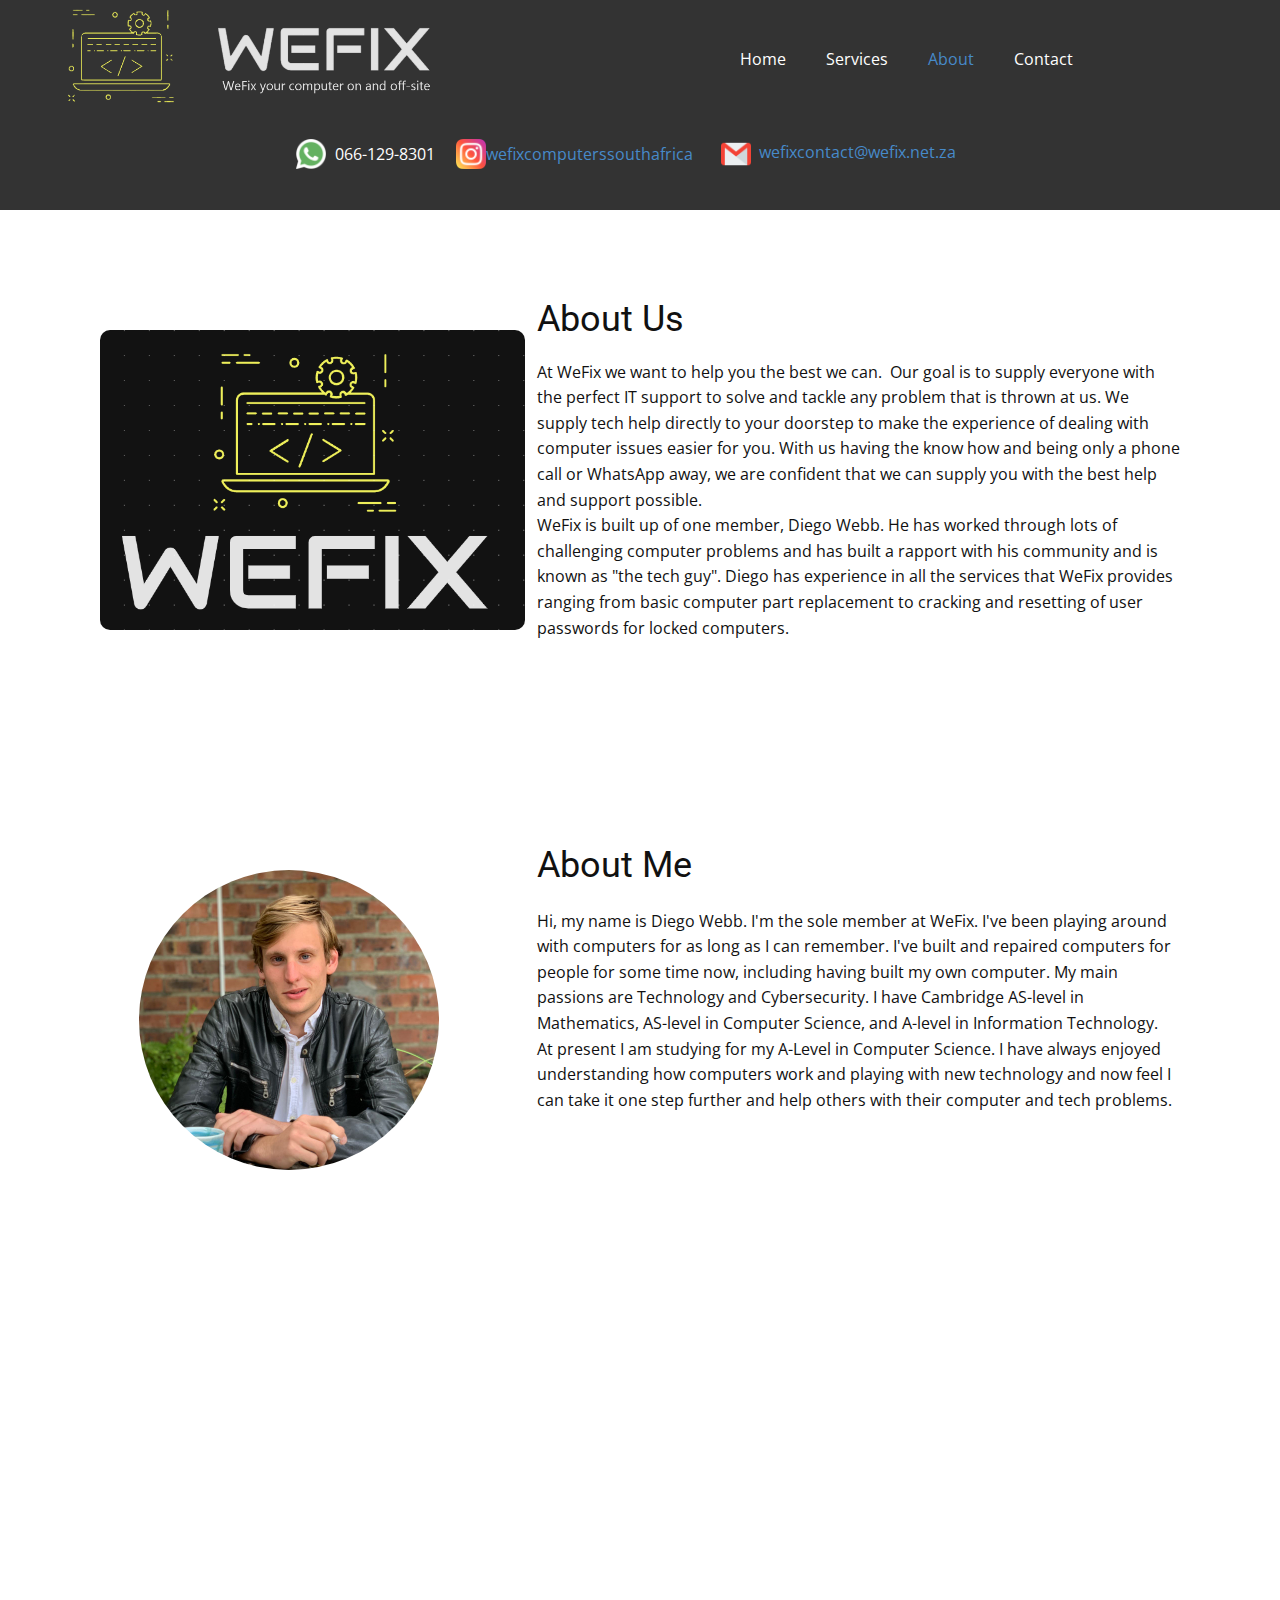
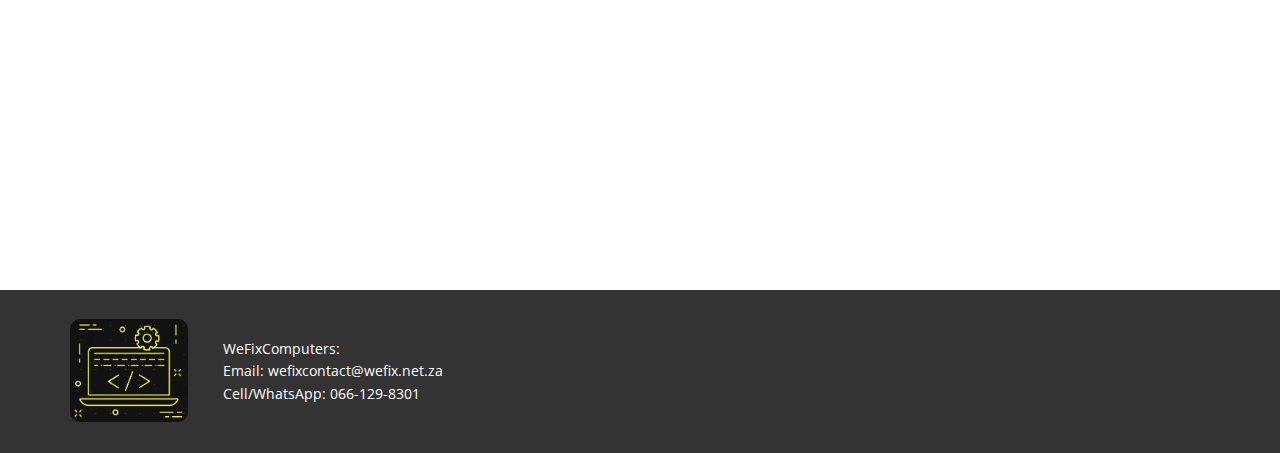
==== About.html @ 5bcdb99d "Update About.html" ====
<!DOCTYPE html>
<html style="font-size: 16px;"><head>
    <meta name="viewport" content="width=device-width, initial-scale=1.0">
    <meta charset="utf-8">
    <meta name="keywords" content="About Us, About Me">
    <meta name="description" content="">
    <title>About</title>
    <link rel="stylesheet" href="nicepage.css" media="screen">
<link rel="stylesheet" href="About.css" media="screen">
    <script class="u-script" type="text/javascript" src="jquery.js" defer=""></script>
    <script class="u-script" type="text/javascript" src="nicepage.js" defer=""></script>
    <meta name="generator" content="Nicepage 4.13.4, nicepage.com">
    <link id="u-theme-google-font" rel="stylesheet" href="https://fonts.googleapis.com/css?family=Roboto:100,100i,300,300i,400,400i,500,500i,700,700i,900,900i|Open+Sans:300,300i,400,400i,500,500i,600,600i,700,700i,800,800i">
    
    
    
    
    <script type="application/ld+json">{
		"@context": "http://schema.org",
		"@type": "Organization",
		"name": "WeFix",
		"logo": "images/logo2transparrentText.png"
}</script>
    <meta name="theme-color" content="#478ac9">
    <meta property="og:title" content="About">
    <meta property="og:type" content="website">
  </head>
  <body class="u-body u-xl-mode"><header class="u-align-center-sm u-align-center-xs u-clearfix u-grey-80 u-header" id="sec-703d" data-animation-name="" data-animation-duration="0" data-animation-delay="0" data-animation-direction=""><div class="u-clearfix u-sheet u-sheet-1">
        <a href="Home.html" data-page-id="168004404" class="u-image u-logo u-image-1" data-image-width="1656" data-image-height="912" title="Home">
          <img src="images/logo2transparrentText.png" class="u-logo-image u-logo-image-1">
        </a>
        <nav class="u-align-left u-menu u-menu-dropdown u-offcanvas u-menu-1">
          <div class="menu-collapse" style="font-size: 1rem;">
            <a class="u-button-style u-nav-link" href="#">
              <svg class="u-svg-link" preserveAspectRatio="xMidYMin slice" viewBox="0 0 302 302" style=""><use xmlns:xlink="http://www.w3.org/1999/xlink" xlink:href="#svg-8a8f"></use></svg>
              <svg xmlns="http://www.w3.org/2000/svg" xmlns:xlink="http://www.w3.org/1999/xlink" version="1.1" id="svg-8a8f" x="0px" y="0px" viewBox="0 0 302 302" style="enable-background:new 0 0 302 302;" xml:space="preserve" class="u-svg-content"><g><rect y="36" width="302" height="30"></rect><rect y="236" width="302" height="30"></rect><rect y="136" width="302" height="30"></rect>
</g><g></g><g></g><g></g><g></g><g></g><g></g><g></g><g></g><g></g><g></g><g></g><g></g><g></g><g></g><g></g></svg>
            </a>
          </div>
          <div class="u-custom-menu u-nav-container">
            <ul class="u-nav u-unstyled u-nav-1"><li class="u-nav-item"><a class="u-button-style u-nav-link u-text-active-palette-1-base u-text-hover-palette-2-base" href="Home.html" style="padding: 10px 20px;">Home</a>
</li><li class="u-nav-item"><a class="u-button-style u-nav-link u-text-active-palette-1-base u-text-hover-palette-2-base" href="Services.html" style="padding: 10px 20px;">Services</a>
</li><li class="u-nav-item"><a class="u-button-style u-nav-link u-text-active-palette-1-base u-text-hover-palette-2-base" href="About.html" style="padding: 10px 20px;">About</a>
</li><li class="u-nav-item"><a class="u-button-style u-nav-link u-text-active-palette-1-base u-text-hover-palette-2-base" href="Contact.html" style="padding: 10px 20px;">Contact</a>
</li></ul>
          </div>
          <div class="u-custom-menu u-nav-container-collapse">
            <div class="u-align-center u-black u-container-style u-inner-container-layout u-opacity u-opacity-95 u-sidenav">
              <div class="u-inner-container-layout u-sidenav-overflow">
                <div class="u-menu-close"></div>
                <ul class="u-align-center u-nav u-popupmenu-items u-unstyled u-nav-2"><li class="u-nav-item"><a class="u-button-style u-nav-link" href="Home.html">Home</a>
</li><li class="u-nav-item"><a class="u-button-style u-nav-link" href="Services.html">Services</a>
</li><li class="u-nav-item"><a class="u-button-style u-nav-link" href="About.html">About</a>
</li><li class="u-nav-item"><a class="u-button-style u-nav-link" href="Contact.html">Contact</a>
</li></ul>
              </div>
            </div>
            <div class="u-black u-menu-overlay u-opacity u-opacity-70"></div>
          </div>
        </nav>
        <div class="u-clearfix u-group-elements u-group-elements-1">
          <div class="u-clearfix u-group-elements u-group-elements-2"><span class="u-file-icon u-icon u-icon-1"><img src="images/1384055.png" alt=""></span>
            <p class="u-text u-text-default u-text-1">066-129-8301</p>
          </div>
          <div class="u-clearfix u-group-elements u-group-elements-3"><span class="u-file-icon u-icon u-icon-2"><img src="images/2111463.png" alt=""></span>
            <p class="u-text u-text-default u-text-2">
              <a class="u-active-none u-border-none u-btn u-button-link u-button-style u-hover-none u-none u-text-palette-1-base u-btn-1" href="https://www.instagram.com/wefixcomputerssouthafrica/">wefixcomputerssouthafrica</a>
            </p>
          </div>
          <div class="u-clearfix u-group-elements u-group-elements-4"><span class="u-file-icon u-icon u-icon-3"><img src="images/732200.png" alt=""></span>
            <p class="u-text u-text-default-lg u-text-default-xl u-text-3">
              <a class="u-active-none u-border-none u-btn u-button-link u-button-style u-hover-none u-none u-text-palette-1-base u-btn-2" href="mailto:wefixcontact@wefix.net.za?subject=Contact%20WeFix"> wefixcontact@wefix.net.za</a>
            </p>
          </div>
        </div>
      </div></header>
    <section class="u-clearfix u-section-1" id="sec-e617">
      <div class="u-clearfix u-sheet u-sheet-1">
        <div class="u-clearfix u-expanded-width u-gutter-0 u-layout-wrap u-layout-wrap-1">
          <div class="u-layout">
            <div class="u-layout-row">
              <div class="u-container-style u-layout-cell u-left-cell u-size-23 u-layout-cell-1">
                <div class="u-container-layout u-valign-middle u-container-layout-1">
                  <img alt="" class="u-image u-image-round u-radius-10 u-image-1" src="images/Logo1OntopNoText.PNG" data-image-width="681" data-image-height="481">
                </div>
              </div>
              <div class="u-align-left u-container-style u-layout-cell u-right-cell u-size-37 u-layout-cell-2">
                <div class="u-container-layout u-valign-top-xs u-container-layout-2">
                  <h2 class="u-text u-text-default u-text-1">About Us</h2>
                  <p class="u-text u-text-2"> At WeFix we want to help you the best we can.&nbsp; Our goal is to supply everyone with the perfect IT support to solve and tackle any problem that is thrown at us. We supply tech help directly to your doorstep to make the experience of dealing with computer issues easier for you. With us having the know how and being only a phone call or WhatsApp away, we are confident that we can supply you with the best help and support possible.<br>WeFix is built up of one member, Diego Webb. He has worked through lots of challenging computer problems and has built a rapport with his community and is known as "the tech guy". Diego has experience in all the services that WeFix provides ranging from basic computer part replacement to cracking and resetting of user passwords for locked computers.
                  </p>
                </div>
              </div>
            </div>
          </div>
        </div>
      </div>
    </section>
    <section class="u-clearfix u-section-2" id="sec-e463">
      <div class="u-clearfix u-sheet u-sheet-1">
        <div class="u-clearfix u-expanded-width u-gutter-0 u-layout-wrap u-layout-wrap-1">
          <div class="u-layout">
            <div class="u-layout-row">
              <div class="u-align-center u-container-style u-layout-cell u-left-cell u-size-23 u-layout-cell-1">
                <div class="u-container-layout u-valign-middle u-container-layout-1">
                  <div alt="" class="u-image u-image-circle u-image-1" src="" data-image-width="1200" data-image-height="1600"></div>
                </div>
              </div>
              <div class="u-align-left u-container-style u-layout-cell u-right-cell u-size-37 u-layout-cell-2">
                <div class="u-container-layout u-container-layout-2">
                  <h2 class="u-text u-text-default u-text-1">About Me</h2>
                  <p class="u-text u-text-2"> Hi, my name is Diego Webb. I'm the sole member at WeFix. I've been playing around with computers for as long as I can ​remember. I've built and repaired computers for people for some time now, including having built my own computer. My main passions are Technology and Cybersecurity. I have Cambridge AS-level in Mathematics, AS-level in Computer Science, and A-level in Information Technology.&nbsp; At present I am studying for my A-Level in Computer Science. I have always enjoyed understanding how computers work and playing with new technology and now feel I can take it one step further and help others with their computer and tech problems.</p>
                </div>
              </div>
            </div>
          </div>
        </div>
      </div>
    </section>
    <section class="u-clearfix u-video u-video-contain u-section-3" id="sec-f01f">
      <div class="u-background-video u-expanded u-video-contain" style="">
        <div class="embed-responsive embed-responsive-1">
          <iframe style="position: absolute;top: 0;left: 0;width: 100%;height: 100%;" class="embed-responsive-item" src="https://www.youtube.com/embed/evUrioGUnOM?playlist=evUrioGUnOM&amp;loop=1&amp;mute=1&amp;showinfo=0&amp;controls=0&amp;start=0&amp;autoplay=1" data-autoplay="1" frameborder="0" allowfullscreen=""></iframe>
        </div>
      </div>
      <div class="u-clearfix u-sheet u-sheet-1"></div>
    </section>
    
    
    <footer class="u-align-center u-clearfix u-footer u-grey-80 u-footer" id="sec-9277"><div class="u-clearfix u-sheet u-sheet-1">
        <img class="u-image u-image-round u-radius-10 u-image-1" src="images/Logo.jpg" alt="" data-image-width="321" data-image-height="280" data-href="Home.html" data-page-id="168004404">
        <p class="u-align-left u-small-text u-text u-text-variant u-text-1">WeFixComputers:<br>Email:&nbsp;​wefixcontact@wefix.net.za<br>Cell/WhatsApp: 066-129-8301
        </p>
      </div></footer>
    <span style="height: 64px; width: 64px; margin-left: 0px; margin-right: auto; margin-top: 0px; background-image: none; right: 20px; bottom: 20px; padding: 15px;" class="u-back-to-top u-icon u-icon-circle u-opacity u-opacity-85 u-palette-1-base" data-href="#">
        <svg class="u-svg-link" preserveAspectRatio="xMidYMin slice" viewBox="0 0 551.13 551.13"><use xmlns:xlink="http://www.w3.org/1999/xlink" xlink:href="#svg-1d98"></use></svg>
        <svg class="u-svg-content" enable-background="new 0 0 551.13 551.13" viewBox="0 0 551.13 551.13" xmlns="http://www.w3.org/2000/svg" id="svg-1d98"><path d="m275.565 189.451 223.897 223.897h51.668l-275.565-275.565-275.565 275.565h51.668z"></path></svg>
    </span>
  
</body></html>
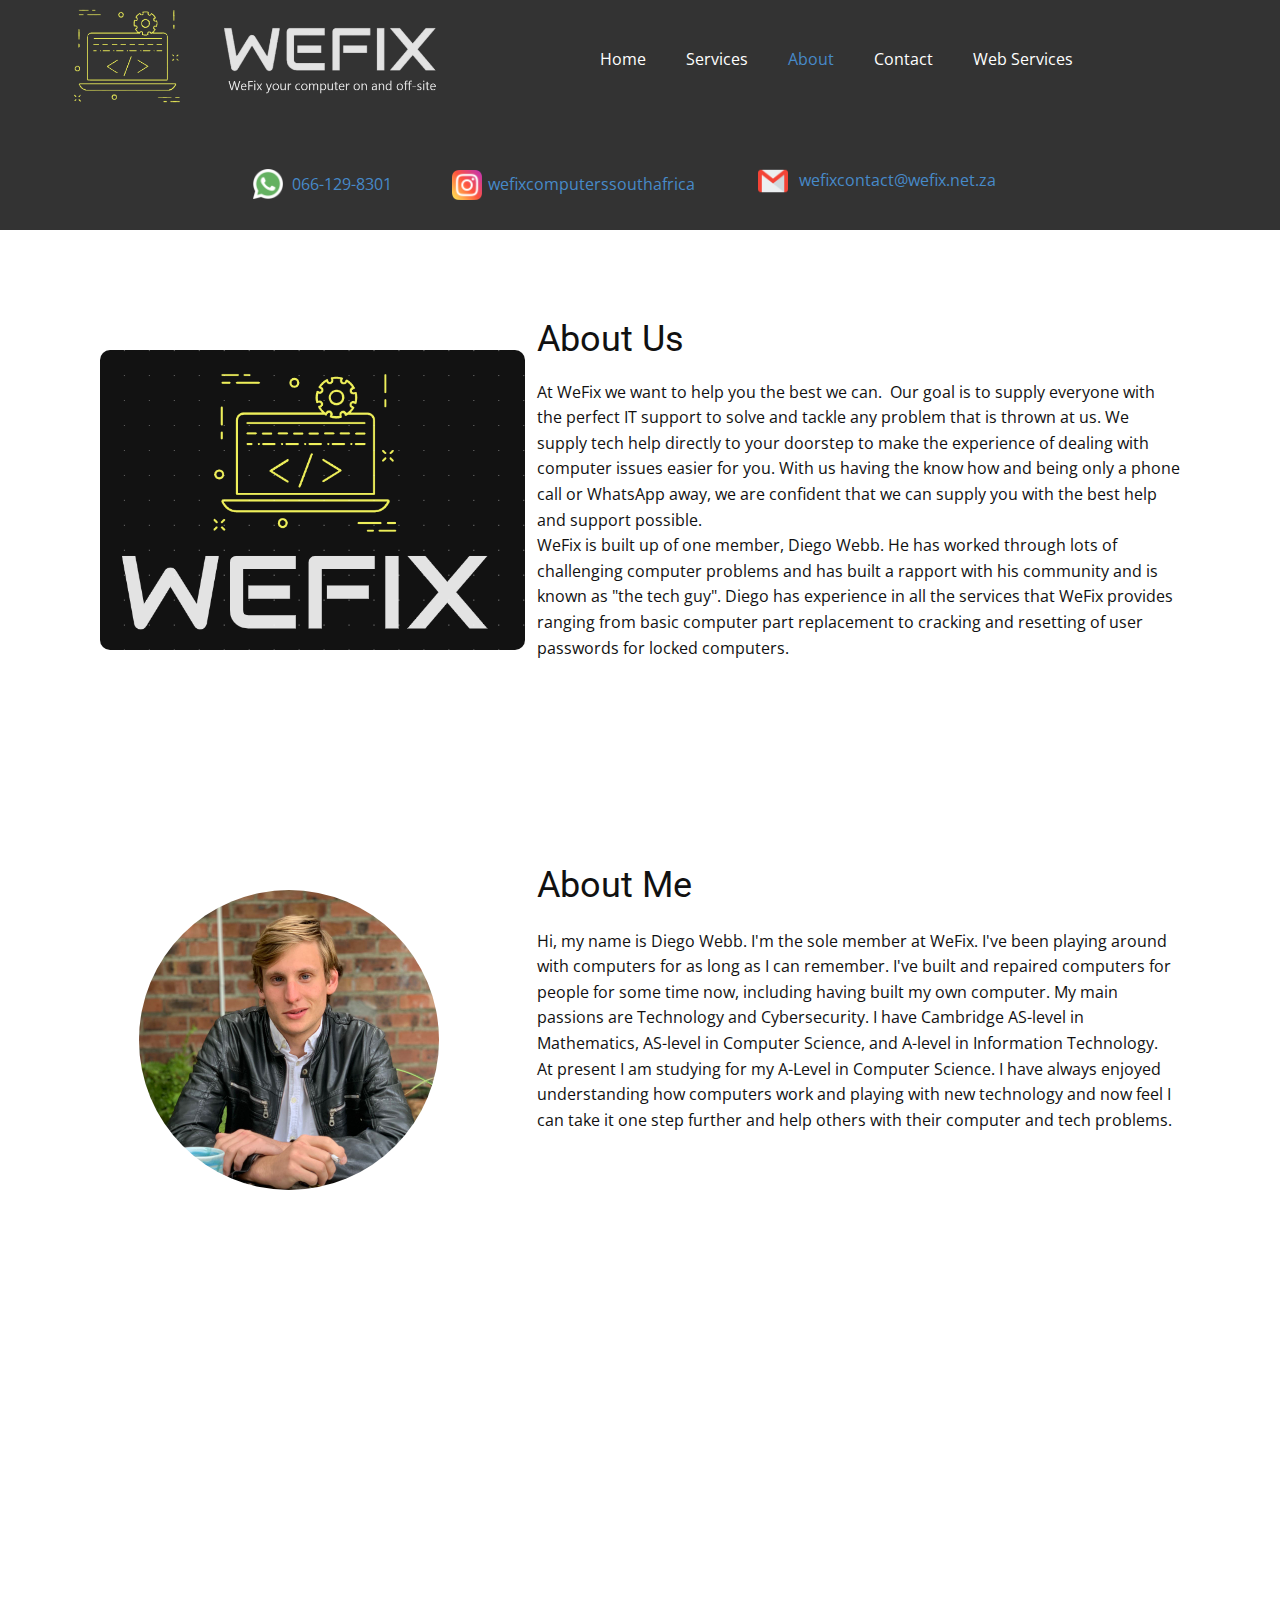
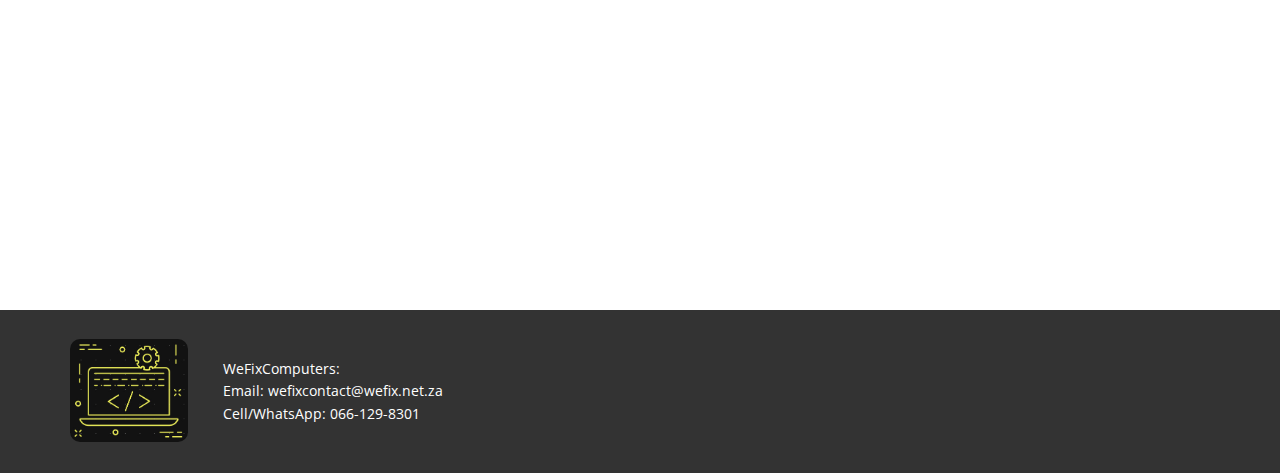
==== commit c9855390: "commit" ====
--- a/About.html
+++ b/About.html
@@ -29,9 +29,19 @@
         <a href="Home.html" data-page-id="168004404" class="u-image u-logo u-image-1" data-image-width="1656" data-image-height="912" title="Home">
           <img src="images/logo2transparrentText.png" class="u-logo-image u-logo-image-1">
         </a>
+        <div class="u-clearfix u-group-elements u-group-elements-1"></div><span class="u-file-icon u-icon u-icon-1"><img src="images/1384055.png" alt=""></span>
+        <p class="u-text u-text-1">
+          <a class="u-active-none u-border-none u-btn u-button-link u-button-style u-hover-none u-none u-text-palette-1-base u-btn-1" href="https://wa.me/message/N7J6JY5MGI5PN1">066-129-8301</a>
+        </p><span class="u-align-center u-file-icon u-icon u-icon-2"><img src="images/2111463.png" alt=""></span>
+        <p class="u-text u-text-2">
+          <a class="u-active-none u-border-none u-btn u-button-link u-button-style u-hover-none u-none u-text-palette-1-base u-btn-2" href="https://www.instagram.com/wefixcomputerssouthafrica/">wefixcomputerssouthafrica</a>
+        </p><span class="u-file-icon u-icon u-icon-3"><img src="images/732200.png" alt=""></span>
+        <p class="u-text u-text-3">
+          <a class="u-active-none u-border-none u-btn u-button-link u-button-style u-hover-none u-none u-text-palette-1-base u-btn-3" href="mailto:wefixcontact@wefix.net.za?subject=Contact%20WeFix"> wefixcontact@wefix.net.za</a>
+        </p>
         <nav class="u-align-left u-menu u-menu-dropdown u-offcanvas u-menu-1">
           <div class="menu-collapse" style="font-size: 1rem;">
-            <a class="u-button-style u-nav-link" href="#">
+            <a class="u-button-style u-nav-link" href="#" style="padding: 4px; font-size: calc(1em + 8px);">
               <svg class="u-svg-link" preserveAspectRatio="xMidYMin slice" viewBox="0 0 302 302" style=""><use xmlns:xlink="http://www.w3.org/1999/xlink" xlink:href="#svg-8a8f"></use></svg>
               <svg xmlns="http://www.w3.org/2000/svg" xmlns:xlink="http://www.w3.org/1999/xlink" version="1.1" id="svg-8a8f" x="0px" y="0px" viewBox="0 0 302 302" style="enable-background:new 0 0 302 302;" xml:space="preserve" class="u-svg-content"><g><rect y="36" width="302" height="30"></rect><rect y="236" width="302" height="30"></rect><rect y="136" width="302" height="30"></rect>
 </g><g></g><g></g><g></g><g></g><g></g><g></g><g></g><g></g><g></g><g></g><g></g><g></g><g></g><g></g><g></g></svg>
@@ -42,6 +52,7 @@
 </li><li class="u-nav-item"><a class="u-button-style u-nav-link u-text-active-palette-1-base u-text-hover-palette-2-base" href="Services.html" style="padding: 10px 20px;">Services</a>
 </li><li class="u-nav-item"><a class="u-button-style u-nav-link u-text-active-palette-1-base u-text-hover-palette-2-base" href="About.html" style="padding: 10px 20px;">About</a>
 </li><li class="u-nav-item"><a class="u-button-style u-nav-link u-text-active-palette-1-base u-text-hover-palette-2-base" href="Contact.html" style="padding: 10px 20px;">Contact</a>
+</li><li class="u-nav-item"><a class="u-button-style u-nav-link u-text-active-palette-1-base u-text-hover-palette-2-base" href="https://webservices.wefix.net.za/" style="padding: 10px 20px;">Web Services</a>
 </li></ul>
           </div>
           <div class="u-custom-menu u-nav-container-collapse">
@@ -52,27 +63,13 @@
 </li><li class="u-nav-item"><a class="u-button-style u-nav-link" href="Services.html">Services</a>
 </li><li class="u-nav-item"><a class="u-button-style u-nav-link" href="About.html">About</a>
 </li><li class="u-nav-item"><a class="u-button-style u-nav-link" href="Contact.html">Contact</a>
+</li><li class="u-nav-item"><a class="u-button-style u-nav-link" href="https://webservices.wefix.net.za/">Web Services</a>
 </li></ul>
               </div>
             </div>
             <div class="u-black u-menu-overlay u-opacity u-opacity-70"></div>
           </div>
         </nav>
-        <div class="u-clearfix u-group-elements u-group-elements-1">
-          <div class="u-clearfix u-group-elements u-group-elements-2"><span class="u-file-icon u-icon u-icon-1"><img src="images/1384055.png" alt=""></span>
-            <p class="u-text u-text-default u-text-1">066-129-8301</p>
-          </div>
-          <div class="u-clearfix u-group-elements u-group-elements-3"><span class="u-file-icon u-icon u-icon-2"><img src="images/2111463.png" alt=""></span>
-            <p class="u-text u-text-default u-text-2">
-              <a class="u-active-none u-border-none u-btn u-button-link u-button-style u-hover-none u-none u-text-palette-1-base u-btn-1" href="https://www.instagram.com/wefixcomputerssouthafrica/">wefixcomputerssouthafrica</a>
-            </p>
-          </div>
-          <div class="u-clearfix u-group-elements u-group-elements-4"><span class="u-file-icon u-icon u-icon-3"><img src="images/732200.png" alt=""></span>
-            <p class="u-text u-text-default-lg u-text-default-xl u-text-3">
-              <a class="u-active-none u-border-none u-btn u-button-link u-button-style u-hover-none u-none u-text-palette-1-base u-btn-2" href="mailto:wefixcontact@wefix.net.za?subject=Contact%20WeFix"> wefixcontact@wefix.net.za</a>
-            </p>
-          </div>
-        </div>
       </div></header>
     <section class="u-clearfix u-section-1" id="sec-e617">
       <div class="u-clearfix u-sheet u-sheet-1">
@@ -132,9 +129,9 @@
         <p class="u-align-left u-small-text u-text u-text-variant u-text-1">WeFixComputers:<br>Email:&nbsp;​wefixcontact@wefix.net.za<br>Cell/WhatsApp: 066-129-8301
         </p>
       </div></footer>
-    <span style="height: 64px; width: 64px; margin-left: 0px; margin-right: auto; margin-top: 0px; background-image: none; right: 20px; bottom: 20px; padding: 15px;" class="u-back-to-top u-icon u-icon-circle u-opacity u-opacity-85 u-palette-1-base" data-href="#">
+   <span style="height: 64px; width: 64px; margin-left: 0px; margin-right: auto; margin-top: 0px; background-image: none; right: 20px; bottom: 20px; padding: 15px;" class="u-back-to-top u-icon u-icon-circle u-opacity u-opacity-85 u-palette-1-base" data-href="#">
         <svg class="u-svg-link" preserveAspectRatio="xMidYMin slice" viewBox="0 0 551.13 551.13"><use xmlns:xlink="http://www.w3.org/1999/xlink" xlink:href="#svg-1d98"></use></svg>
         <svg class="u-svg-content" enable-background="new 0 0 551.13 551.13" viewBox="0 0 551.13 551.13" xmlns="http://www.w3.org/2000/svg" id="svg-1d98"><path d="m275.565 189.451 223.897 223.897h51.668l-275.565-275.565-275.565 275.565h51.668z"></path></svg>
     </span>
   
-</body></html>
+</body></html>--- a/nicepage.css
+++ b/nicepage.css
@@ -37142,13 +37142,13 @@
 
 /*end-variables sitestylecss*/
 .u-header .u-sheet-1 {
-  min-height: 189px;
+  min-height: 230px;
 }
 
 .u-header .u-image-1 {
   width: 442px;
   height: 246px;
-  margin: -57px auto 0 -23px;
+  margin: -57px auto 0 -17px;
 }
 
 .u-header .u-logo-image-1 {
@@ -37156,122 +37156,159 @@
   height: 100%;
 }
 
-.u-header .u-menu-1 {
-  margin: -148px 117px 0 auto;
-}
-
-.u-header .u-nav-1 {
-  font-size: 1rem;
-}
-
-.u-header .u-nav-2 {
-  font-size: 1rem;
-}
-
 .u-header .u-group-elements-1 {
-  width: 775px;
-  min-height: 51px;
-  margin: 62px auto 20px;
-}
-
-.u-header .u-group-elements-2 {
   width: 139px;
   min-height: 30px;
-  margin: 0 auto 0 43px;
+  margin: -50px auto 0 226px;
 }
 
 .u-header .u-icon-1 {
   width: 30px;
   height: 30px;
-  margin: 0 auto 0 0;
+  margin: 0 auto 0 183px;
   padding: 0;
 }
 
 .u-header .u-text-1 {
-  margin: -27px 0 0 auto;
+  margin: -27px 816px 0 222px;
 }
 
-.u-header .u-group-elements-3 {
-  width: 242px;
-  min-height: 30px;
-  margin: -30px auto 0 203px;
+.u-header .u-btn-1 {
+  background-image: none;
+  padding: 0;
 }
 
 .u-header .u-icon-2 {
   width: 30px;
   height: 30px;
-  margin: 0 auto 0 0;
+  margin: -28px auto 0 382px;
   padding: 0;
 }
 
 .u-header .u-text-2 {
-  margin: -27px 0 0 auto;
+  margin: -28px 482px 0 388px;
 }
 
-.u-header .u-btn-1 {
+.u-header .u-btn-2 {
   background-image: none;
-}
-
-.u-header .u-group-elements-4 {
-  width: 265px;
-  min-height: 30px;
-  height: auto;
-  margin: -30px 42px 0 auto;
 }
 
 .u-header .u-icon-3 {
   width: 30px;
   height: 30px;
-  margin: 0 204px 0 0;
+  margin: -31px 422px 0 auto;
   padding: 0;
 }
 
 .u-header .u-text-3 {
-  margin: -29px 0 0 auto;
+  margin: -28px 183px 0 699px;
 }
 
-.u-header .u-btn-2 {
+.u-header .u-btn-3 {
   background-image: none;
 }
+
+.u-header .u-menu-1 {
+  margin: -153px 117px 60px auto;
+}
+
+.u-header .u-nav-1 {
+  font-size: 1rem;
+}
+
+.u-header .u-nav-2 {
+  font-size: 1rem;
+}
 @media (max-width: 1199px) {
+  .u-header .u-image-1 {
+    width: 442px;
+    margin-left: -13px;
+  }
+
   .u-header .u-group-elements-1 {
-    height: auto;
+    margin-left: 226px;
   }
 
-  .u-header .u-group-elements-2 {
-    height: auto;
+  .u-header .u-icon-1 {
+    margin-top: -5px;
+    margin-left: 69px;
   }
 
-  .u-header .u-group-elements-3 {
-    height: auto;
-  }
-}
-@media (max-width: 991px) {
-  .u-header .u-group-elements-1 {
-    width: 720px;
-    min-height: 49px;
+  .u-header .u-text-1 {
+    width: auto;
+    margin-right: 732px;
+    margin-left: 106px;
   }
 
-  .u-header .u-group-elements-2 {
-    margin-left: 0;
+  .u-header .u-icon-2 {
+    margin-top: -24px;
+    margin-left: 314px;
   }
 
-  .u-header .u-group-elements-3 {
-    margin-left: 177px;
-  }
-
-  .u-header .u-group-elements-4 {
-    width: 261px;
-    margin-right: 0;
+  .u-header .u-text-2 {
+    width: auto;
+    margin-top: -28px;
+    margin-right: 347px;
+    margin-left: 323px;
   }
 
   .u-header .u-icon-3 {
-    margin-right: 231px;
+    margin-top: -28px;
+    margin-right: 252px;
   }
 
   .u-header .u-text-3 {
     width: auto;
+    margin-top: -28px;
+    margin-right: 18px;
+    margin-left: 664px;
+  }
+
+  .u-header .u-menu-1 {
+    width: auto;
+    margin-top: -149px;
+    margin-right: 50px;
+  }
+}
+@media (max-width: 991px) {
+  .u-header .u-image-1 {
+    width: 442px;
+    margin-left: -11px;
+  }
+
+  .u-header .u-icon-1 {
+    margin-top: -22px;
     margin-left: 0;
+  }
+
+  .u-header .u-text-1 {
+    margin-top: -25px;
+    margin-right: 582px;
+    margin-left: 36px;
+  }
+
+  .u-header .u-icon-2 {
+    margin-top: -28px;
+    margin-left: 183px;
+  }
+
+  .u-header .u-text-2 {
+    margin-right: 262px;
+    margin-left: 188px;
+  }
+
+  .u-header .u-icon-3 {
+    margin-top: -28px;
+    margin-right: 232px;
+  }
+
+  .u-header .u-text-3 {
+    margin-right: -10px;
+    margin-left: 472px;
+  }
+
+  .u-header .u-menu-1 {
+    margin-top: -131px;
   }
 }
 @media (max-width: 767px) {
@@ -37279,69 +37316,102 @@
     min-height: 251px;
   }
 
+  .u-header .u-image-1 {
+    width: 442px;
+    margin-top: -62px;
+    margin-left: -10px;
+  }
+
   .u-header .u-group-elements-1 {
-    width: 540px;
-    margin-bottom: 60px;
+    margin-top: -46px;
   }
 
-  .u-header .u-group-elements-2 {
-    margin-top: -18px;
+  .u-header .u-icon-1 {
+    margin-top: -43px;
   }
 
-  .u-header .u-group-elements-3 {
-    margin-top: 12px;
+  .u-header .u-text-1 {
+    margin-top: -28px;
+    margin-right: 399px;
+    margin-left: 39px;
+  }
+
+  .u-header .u-icon-2 {
+    margin-top: 16px;
     margin-left: 0;
   }
 
-  .u-header .u-group-elements-4 {
-    margin: 11px auto -65px 0;
+  .u-header .u-text-2 {
+    margin-right: 264px;
+    margin-left: 6px;
   }
 
-  .u-header .u-btn-2 {
-    padding: 0;
+  .u-header .u-icon-3 {
+    margin-top: 13px;
+    margin-right: 510px;
+  }
+
+  .u-header .u-text-3 {
+    margin-top: -28px;
+    margin-right: 267px;
+    margin-left: 15px;
+  }
+
+  .u-header .u-menu-1 {
+    margin-top: -186px;
+    margin-right: 76px;
   }
 }
 @media (max-width: 575px) {
   .u-header .u-sheet-1 {
-    min-height: 198px;
+    min-height: 347px;
   }
 
   .u-header .u-image-1 {
-    width: 282px;
-    height: 157px;
+    width: 277px;
+    height: 154px;
+    margin-top: -24px;
+    margin-left: 0;
+  }
+
+  .u-header .u-group-elements-1 {
+    margin-top: 10px;
+    margin-left: 201px;
+  }
+
+  .u-header .u-icon-1 {
+    margin-top: -52px;
+  }
+
+  .u-header .u-text-1 {
+    margin-top: -26px;
+    margin-right: 199px;
+  }
+
+  .u-header .u-icon-2 {
+    margin-top: 12px;
+  }
+
+  .u-header .u-text-2 {
+    margin-right: 58px;
+    margin-left: 12px;
+  }
+
+  .u-header .u-icon-3 {
+    margin-top: 16px;
+    margin-right: auto;
+    margin-left: 0;
+  }
+
+  .u-header .u-text-3 {
     margin-top: -30px;
-    margin-left: -50px;
+    margin-right: 70px;
+    margin-left: 12px;
   }
 
   .u-header .u-menu-1 {
-    width: auto;
-    margin-top: -94px;
-    margin-right: 51px;
-  }
-
-  .u-header .u-group-elements-1 {
-    width: 340px;
-    margin-top: 71px;
-    margin-bottom: 33px;
-  }
-
-  .u-header .u-group-elements-2 {
-    margin-top: -55px;
-    margin-left: -24px;
-  }
-
-  .u-header .u-group-elements-3 {
-    margin-top: 41px;
-    margin-left: -26px;
-  }
-
-  .u-header .u-btn-1 {
-    padding: 0;
-  }
-
-  .u-header .u-group-elements-4 {
-    margin-top: -63px;
-    margin-left: -26px;
+    margin-top: -192px;
+    margin-right: 20px;
   }
 }
  .u-footer {
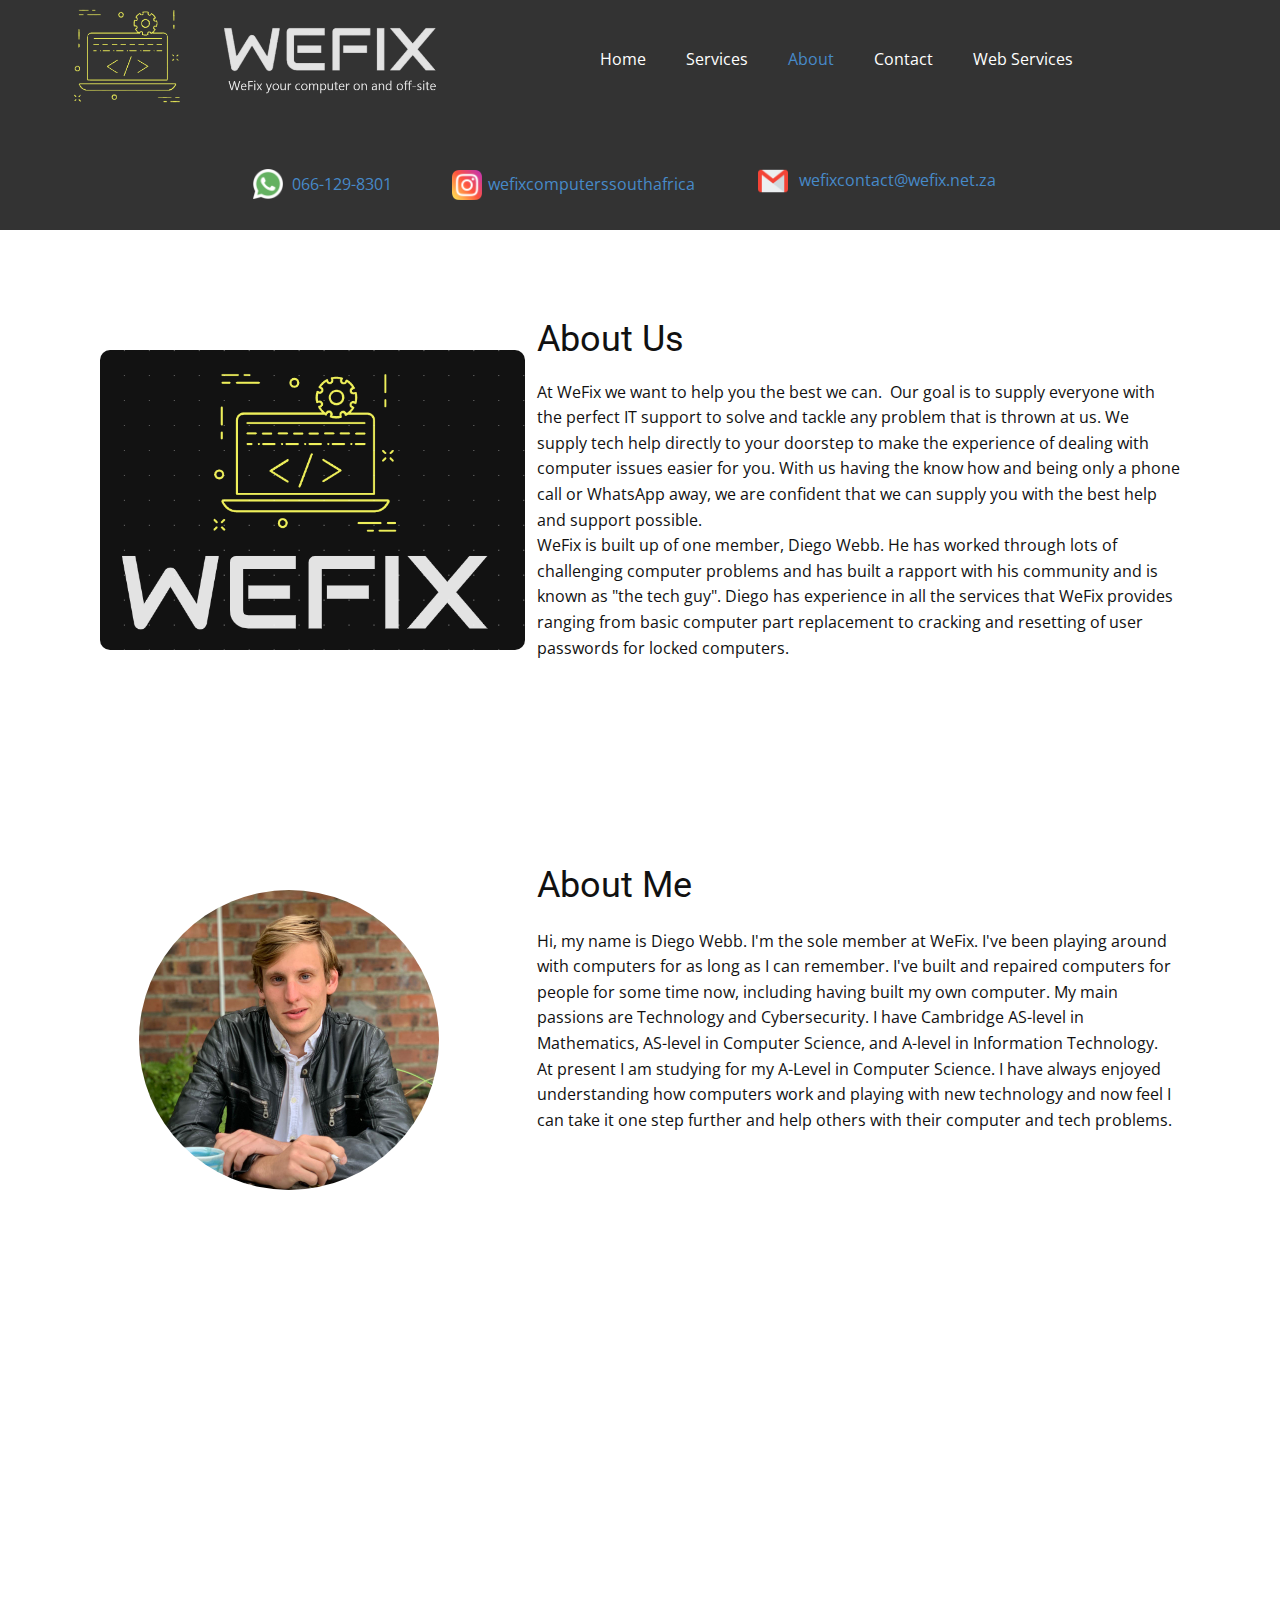
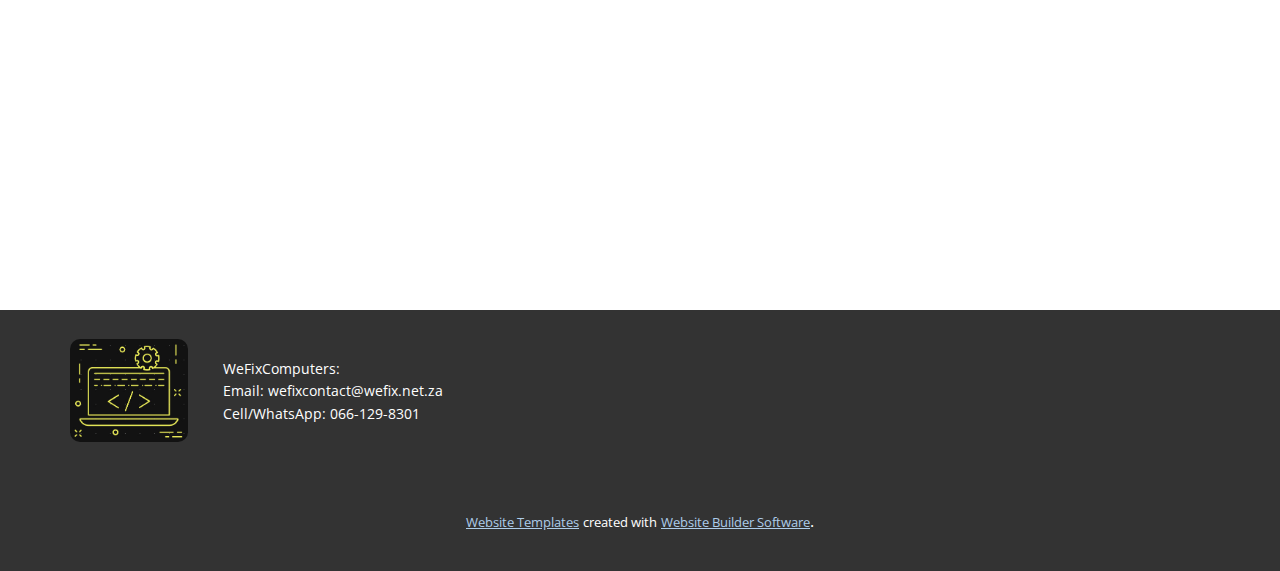
==== commit 6a6f8137: "main" ====
--- a/About.html
+++ b/About.html
@@ -1,5 +1,5 @@
 <!DOCTYPE html>
-<html style="font-size: 16px;"><head>
+<html style="font-size: 16px;" lang="en"><head>
     <meta name="viewport" content="width=device-width, initial-scale=1.0">
     <meta charset="utf-8">
     <meta name="keywords" content="About Us, About Me">
@@ -9,7 +9,7 @@
 <link rel="stylesheet" href="About.css" media="screen">
     <script class="u-script" type="text/javascript" src="jquery.js" defer=""></script>
     <script class="u-script" type="text/javascript" src="nicepage.js" defer=""></script>
-    <meta name="generator" content="Nicepage 4.13.4, nicepage.com">
+    <meta name="generator" content="Nicepage 4.14.1, nicepage.com">
     <link id="u-theme-google-font" rel="stylesheet" href="https://fonts.googleapis.com/css?family=Roboto:100,100i,300,300i,400,400i,500,500i,700,700i,900,900i|Open+Sans:300,300i,400,400i,500,500i,600,600i,700,700i,800,800i">
     
     
@@ -25,7 +25,7 @@
     <meta property="og:title" content="About">
     <meta property="og:type" content="website">
   </head>
-  <body class="u-body u-xl-mode"><header class="u-align-center-sm u-align-center-xs u-clearfix u-grey-80 u-header" id="sec-703d" data-animation-name="" data-animation-duration="0" data-animation-delay="0" data-animation-direction=""><div class="u-clearfix u-sheet u-sheet-1">
+  <body class="u-body u-xl-mode" data-lang="en"><header class="u-align-center-sm u-align-center-xs u-clearfix u-grey-80 u-header" id="sec-703d" data-animation-name="" data-animation-duration="0" data-animation-delay="0" data-animation-direction=""><div class="u-clearfix u-sheet u-sheet-1">
         <a href="Home.html" data-page-id="168004404" class="u-image u-logo u-image-1" data-image-width="1656" data-image-height="912" title="Home">
           <img src="images/logo2transparrentText.png" class="u-logo-image u-logo-image-1">
         </a>
@@ -129,7 +129,17 @@
         <p class="u-align-left u-small-text u-text u-text-variant u-text-1">WeFixComputers:<br>Email:&nbsp;​wefixcontact@wefix.net.za<br>Cell/WhatsApp: 066-129-8301
         </p>
       </div></footer>
-   <span style="height: 64px; width: 64px; margin-left: 0px; margin-right: auto; margin-top: 0px; background-image: none; right: 20px; bottom: 20px; padding: 15px;" class="u-back-to-top u-icon u-icon-circle u-opacity u-opacity-85 u-palette-1-base" data-href="#">
+    <section class="u-backlink u-clearfix u-grey-80">
+      <a class="u-link" href="https://nicepage.com/website-templates" target="_blank">
+        <span>Website Templates</span>
+      </a>
+      <p class="u-text">
+        <span>created with</span>
+      </p>
+      <a class="u-link" href="" target="_blank">
+        <span>Website Builder Software</span>
+      </a>. 
+    </section><span style="height: 64px; width: 64px; margin-left: 0px; margin-right: auto; margin-top: 0px; background-image: none; right: 20px; bottom: 20px; padding: 15px;" class="u-back-to-top u-icon u-icon-circle u-opacity u-opacity-85 u-palette-1-base" data-href="#">
         <svg class="u-svg-link" preserveAspectRatio="xMidYMin slice" viewBox="0 0 551.13 551.13"><use xmlns:xlink="http://www.w3.org/1999/xlink" xlink:href="#svg-1d98"></use></svg>
         <svg class="u-svg-content" enable-background="new 0 0 551.13 551.13" viewBox="0 0 551.13 551.13" xmlns="http://www.w3.org/2000/svg" id="svg-1d98"><path d="m275.565 189.451 223.897 223.897h51.668l-275.565-275.565-275.565 275.565h51.668z"></path></svg>
     </span>
--- a/nicepage.css
+++ b/nicepage.css
@@ -2115,9 +2115,12 @@
 }
 .u-spacing-100.u-countdown-counter > div + div,
 .u-spacing-100.u-price-wrapper > div + div,
-.u-spacing-100 .u-language-url + .u-language-url,
+.u-spacing-100.u-language-layout-icons .u-language-url + .u-language-url,
 .u-spacing-100 .u-social-url + .u-social-url {
   margin-left: 100px;
+}
+.u-spacing-100.u-language-layout-dropdown .u-language-url + .u-language-url {
+  margin-top: 100px;
 }
 .u-spacing-100.u-countdown-wrapper > div:not(.u-hidden) + div {
   margin-left: 50px;
@@ -2144,9 +2147,12 @@
 }
 .u-spacing-99.u-countdown-counter > div + div,
 .u-spacing-99.u-price-wrapper > div + div,
-.u-spacing-99 .u-language-url + .u-language-url,
+.u-spacing-99.u-language-layout-icons .u-language-url + .u-language-url,
 .u-spacing-99 .u-social-url + .u-social-url {
   margin-left: 99px;
+}
+.u-spacing-99.u-language-layout-dropdown .u-language-url + .u-language-url {
+  margin-top: 99px;
 }
 .u-spacing-99.u-countdown-wrapper > div:not(.u-hidden) + div {
   margin-left: 49.5px;
@@ -2173,9 +2179,12 @@
 }
 .u-spacing-98.u-countdown-counter > div + div,
 .u-spacing-98.u-price-wrapper > div + div,
-.u-spacing-98 .u-language-url + .u-language-url,
+.u-spacing-98.u-language-layout-icons .u-language-url + .u-language-url,
 .u-spacing-98 .u-social-url + .u-social-url {
   margin-left: 98px;
+}
+.u-spacing-98.u-language-layout-dropdown .u-language-url + .u-language-url {
+  margin-top: 98px;
 }
 .u-spacing-98.u-countdown-wrapper > div:not(.u-hidden) + div {
   margin-left: 49px;
@@ -2202,9 +2211,12 @@
 }
 .u-spacing-97.u-countdown-counter > div + div,
 .u-spacing-97.u-price-wrapper > div + div,
-.u-spacing-97 .u-language-url + .u-language-url,
+.u-spacing-97.u-language-layout-icons .u-language-url + .u-language-url,
 .u-spacing-97 .u-social-url + .u-social-url {
   margin-left: 97px;
+}
+.u-spacing-97.u-language-layout-dropdown .u-language-url + .u-language-url {
+  margin-top: 97px;
 }
 .u-spacing-97.u-countdown-wrapper > div:not(.u-hidden) + div {
   margin-left: 48.5px;
@@ -2231,9 +2243,12 @@
 }
 .u-spacing-96.u-countdown-counter > div + div,
 .u-spacing-96.u-price-wrapper > div + div,
-.u-spacing-96 .u-language-url + .u-language-url,
+.u-spacing-96.u-language-layout-icons .u-language-url + .u-language-url,
 .u-spacing-96 .u-social-url + .u-social-url {
   margin-left: 96px;
+}
+.u-spacing-96.u-language-layout-dropdown .u-language-url + .u-language-url {
+  margin-top: 96px;
 }
 .u-spacing-96.u-countdown-wrapper > div:not(.u-hidden) + div {
   margin-left: 48px;
@@ -2260,9 +2275,12 @@
 }
 .u-spacing-95.u-countdown-counter > div + div,
 .u-spacing-95.u-price-wrapper > div + div,
-.u-spacing-95 .u-language-url + .u-language-url,
+.u-spacing-95.u-language-layout-icons .u-language-url + .u-language-url,
 .u-spacing-95 .u-social-url + .u-social-url {
   margin-left: 95px;
+}
+.u-spacing-95.u-language-layout-dropdown .u-language-url + .u-language-url {
+  margin-top: 95px;
 }
 .u-spacing-95.u-countdown-wrapper > div:not(.u-hidden) + div {
   margin-left: 47.5px;
@@ -2289,9 +2307,12 @@
 }
 .u-spacing-94.u-countdown-counter > div + div,
 .u-spacing-94.u-price-wrapper > div + div,
-.u-spacing-94 .u-language-url + .u-language-url,
+.u-spacing-94.u-language-layout-icons .u-language-url + .u-language-url,
 .u-spacing-94 .u-social-url + .u-social-url {
   margin-left: 94px;
+}
+.u-spacing-94.u-language-layout-dropdown .u-language-url + .u-language-url {
+  margin-top: 94px;
 }
 .u-spacing-94.u-countdown-wrapper > div:not(.u-hidden) + div {
   margin-left: 47px;
@@ -2318,9 +2339,12 @@
 }
 .u-spacing-93.u-countdown-counter > div + div,
 .u-spacing-93.u-price-wrapper > div + div,
-.u-spacing-93 .u-language-url + .u-language-url,
+.u-spacing-93.u-language-layout-icons .u-language-url + .u-language-url,
 .u-spacing-93 .u-social-url + .u-social-url {
   margin-left: 93px;
+}
+.u-spacing-93.u-language-layout-dropdown .u-language-url + .u-language-url {
+  margin-top: 93px;
 }
 .u-spacing-93.u-countdown-wrapper > div:not(.u-hidden) + div {
   margin-left: 46.5px;
@@ -2347,9 +2371,12 @@
 }
 .u-spacing-92.u-countdown-counter > div + div,
 .u-spacing-92.u-price-wrapper > div + div,
-.u-spacing-92 .u-language-url + .u-language-url,
+.u-spacing-92.u-language-layout-icons .u-language-url + .u-language-url,
 .u-spacing-92 .u-social-url + .u-social-url {
   margin-left: 92px;
+}
+.u-spacing-92.u-language-layout-dropdown .u-language-url + .u-language-url {
+  margin-top: 92px;
 }
 .u-spacing-92.u-countdown-wrapper > div:not(.u-hidden) + div {
   margin-left: 46px;
@@ -2376,9 +2403,12 @@
 }
 .u-spacing-91.u-countdown-counter > div + div,
 .u-spacing-91.u-price-wrapper > div + div,
-.u-spacing-91 .u-language-url + .u-language-url,
+.u-spacing-91.u-language-layout-icons .u-language-url + .u-language-url,
 .u-spacing-91 .u-social-url + .u-social-url {
   margin-left: 91px;
+}
+.u-spacing-91.u-language-layout-dropdown .u-language-url + .u-language-url {
+  margin-top: 91px;
 }
 .u-spacing-91.u-countdown-wrapper > div:not(.u-hidden) + div {
   margin-left: 45.5px;
@@ -2405,9 +2435,12 @@
 }
 .u-spacing-90.u-countdown-counter > div + div,
 .u-spacing-90.u-price-wrapper > div + div,
-.u-spacing-90 .u-language-url + .u-language-url,
+.u-spacing-90.u-language-layout-icons .u-language-url + .u-language-url,
 .u-spacing-90 .u-social-url + .u-social-url {
   margin-left: 90px;
+}
+.u-spacing-90.u-language-layout-dropdown .u-language-url + .u-language-url {
+  margin-top: 90px;
 }
 .u-spacing-90.u-countdown-wrapper > div:not(.u-hidden) + div {
   margin-left: 45px;
@@ -2434,9 +2467,12 @@
 }
 .u-spacing-89.u-countdown-counter > div + div,
 .u-spacing-89.u-price-wrapper > div + div,
-.u-spacing-89 .u-language-url + .u-language-url,
+.u-spacing-89.u-language-layout-icons .u-language-url + .u-language-url,
 .u-spacing-89 .u-social-url + .u-social-url {
   margin-left: 89px;
+}
+.u-spacing-89.u-language-layout-dropdown .u-language-url + .u-language-url {
+  margin-top: 89px;
 }
 .u-spacing-89.u-countdown-wrapper > div:not(.u-hidden) + div {
   margin-left: 44.5px;
@@ -2463,9 +2499,12 @@
 }
 .u-spacing-88.u-countdown-counter > div + div,
 .u-spacing-88.u-price-wrapper > div + div,
-.u-spacing-88 .u-language-url + .u-language-url,
+.u-spacing-88.u-language-layout-icons .u-language-url + .u-language-url,
 .u-spacing-88 .u-social-url + .u-social-url {
   margin-left: 88px;
+}
+.u-spacing-88.u-language-layout-dropdown .u-language-url + .u-language-url {
+  margin-top: 88px;
 }
 .u-spacing-88.u-countdown-wrapper > div:not(.u-hidden) + div {
   margin-left: 44px;
@@ -2492,9 +2531,12 @@
 }
 .u-spacing-87.u-countdown-counter > div + div,
 .u-spacing-87.u-price-wrapper > div + div,
-.u-spacing-87 .u-language-url + .u-language-url,
+.u-spacing-87.u-language-layout-icons .u-language-url + .u-language-url,
 .u-spacing-87 .u-social-url + .u-social-url {
   margin-left: 87px;
+}
+.u-spacing-87.u-language-layout-dropdown .u-language-url + .u-language-url {
+  margin-top: 87px;
 }
 .u-spacing-87.u-countdown-wrapper > div:not(.u-hidden) + div {
   margin-left: 43.5px;
@@ -2521,9 +2563,12 @@
 }
 .u-spacing-86.u-countdown-counter > div + div,
 .u-spacing-86.u-price-wrapper > div + div,
-.u-spacing-86 .u-language-url + .u-language-url,
+.u-spacing-86.u-language-layout-icons .u-language-url + .u-language-url,
 .u-spacing-86 .u-social-url + .u-social-url {
   margin-left: 86px;
+}
+.u-spacing-86.u-language-layout-dropdown .u-language-url + .u-language-url {
+  margin-top: 86px;
 }
 .u-spacing-86.u-countdown-wrapper > div:not(.u-hidden) + div {
   margin-left: 43px;
@@ -2550,9 +2595,12 @@
 }
 .u-spacing-85.u-countdown-counter > div + div,
 .u-spacing-85.u-price-wrapper > div + div,
-.u-spacing-85 .u-language-url + .u-language-url,
+.u-spacing-85.u-language-layout-icons .u-language-url + .u-language-url,
 .u-spacing-85 .u-social-url + .u-social-url {
   margin-left: 85px;
+}
+.u-spacing-85.u-language-layout-dropdown .u-language-url + .u-language-url {
+  margin-top: 85px;
 }
 .u-spacing-85.u-countdown-wrapper > div:not(.u-hidden) + div {
   margin-left: 42.5px;
@@ -2579,9 +2627,12 @@
 }
 .u-spacing-84.u-countdown-counter > div + div,
 .u-spacing-84.u-price-wrapper > div + div,
-.u-spacing-84 .u-language-url + .u-language-url,
+.u-spacing-84.u-language-layout-icons .u-language-url + .u-language-url,
 .u-spacing-84 .u-social-url + .u-social-url {
   margin-left: 84px;
+}
+.u-spacing-84.u-language-layout-dropdown .u-language-url + .u-language-url {
+  margin-top: 84px;
 }
 .u-spacing-84.u-countdown-wrapper > div:not(.u-hidden) + div {
   margin-left: 42px;
@@ -2608,9 +2659,12 @@
 }
 .u-spacing-83.u-countdown-counter > div + div,
 .u-spacing-83.u-price-wrapper > div + div,
-.u-spacing-83 .u-language-url + .u-language-url,
+.u-spacing-83.u-language-layout-icons .u-language-url + .u-language-url,
 .u-spacing-83 .u-social-url + .u-social-url {
   margin-left: 83px;
+}
+.u-spacing-83.u-language-layout-dropdown .u-language-url + .u-language-url {
+  margin-top: 83px;
 }
 .u-spacing-83.u-countdown-wrapper > div:not(.u-hidden) + div {
   margin-left: 41.5px;
@@ -2637,9 +2691,12 @@
 }
 .u-spacing-82.u-countdown-counter > div + div,
 .u-spacing-82.u-price-wrapper > div + div,
-.u-spacing-82 .u-language-url + .u-language-url,
+.u-spacing-82.u-language-layout-icons .u-language-url + .u-language-url,
 .u-spacing-82 .u-social-url + .u-social-url {
   margin-left: 82px;
+}
+.u-spacing-82.u-language-layout-dropdown .u-language-url + .u-language-url {
+  margin-top: 82px;
 }
 .u-spacing-82.u-countdown-wrapper > div:not(.u-hidden) + div {
   margin-left: 41px;
@@ -2666,9 +2723,12 @@
 }
 .u-spacing-81.u-countdown-counter > div + div,
 .u-spacing-81.u-price-wrapper > div + div,
-.u-spacing-81 .u-language-url + .u-language-url,
+.u-spacing-81.u-language-layout-icons .u-language-url + .u-language-url,
 .u-spacing-81 .u-social-url + .u-social-url {
   margin-left: 81px;
+}
+.u-spacing-81.u-language-layout-dropdown .u-language-url + .u-language-url {
+  margin-top: 81px;
 }
 .u-spacing-81.u-countdown-wrapper > div:not(.u-hidden) + div {
   margin-left: 40.5px;
@@ -2695,9 +2755,12 @@
 }
 .u-spacing-80.u-countdown-counter > div + div,
 .u-spacing-80.u-price-wrapper > div + div,
-.u-spacing-80 .u-language-url + .u-language-url,
+.u-spacing-80.u-language-layout-icons .u-language-url + .u-language-url,
 .u-spacing-80 .u-social-url + .u-social-url {
   margin-left: 80px;
+}
+.u-spacing-80.u-language-layout-dropdown .u-language-url + .u-language-url {
+  margin-top: 80px;
 }
 .u-spacing-80.u-countdown-wrapper > div:not(.u-hidden) + div {
   margin-left: 40px;
@@ -2724,9 +2787,12 @@
 }
 .u-spacing-79.u-countdown-counter > div + div,
 .u-spacing-79.u-price-wrapper > div + div,
-.u-spacing-79 .u-language-url + .u-language-url,
+.u-spacing-79.u-language-layout-icons .u-language-url + .u-language-url,
 .u-spacing-79 .u-social-url + .u-social-url {
   margin-left: 79px;
+}
+.u-spacing-79.u-language-layout-dropdown .u-language-url + .u-language-url {
+  margin-top: 79px;
 }
 .u-spacing-79.u-countdown-wrapper > div:not(.u-hidden) + div {
   margin-left: 39.5px;
@@ -2753,9 +2819,12 @@
 }
 .u-spacing-78.u-countdown-counter > div + div,
 .u-spacing-78.u-price-wrapper > div + div,
-.u-spacing-78 .u-language-url + .u-language-url,
+.u-spacing-78.u-language-layout-icons .u-language-url + .u-language-url,
 .u-spacing-78 .u-social-url + .u-social-url {
   margin-left: 78px;
+}
+.u-spacing-78.u-language-layout-dropdown .u-language-url + .u-language-url {
+  margin-top: 78px;
 }
 .u-spacing-78.u-countdown-wrapper > div:not(.u-hidden) + div {
   margin-left: 39px;
@@ -2782,9 +2851,12 @@
 }
 .u-spacing-77.u-countdown-counter > div + div,
 .u-spacing-77.u-price-wrapper > div + div,
-.u-spacing-77 .u-language-url + .u-language-url,
+.u-spacing-77.u-language-layout-icons .u-language-url + .u-language-url,
 .u-spacing-77 .u-social-url + .u-social-url {
   margin-left: 77px;
+}
+.u-spacing-77.u-language-layout-dropdown .u-language-url + .u-language-url {
+  margin-top: 77px;
 }
 .u-spacing-77.u-countdown-wrapper > div:not(.u-hidden) + div {
   margin-left: 38.5px;
@@ -2811,9 +2883,12 @@
 }
 .u-spacing-76.u-countdown-counter > div + div,
 .u-spacing-76.u-price-wrapper > div + div,
-.u-spacing-76 .u-language-url + .u-language-url,
+.u-spacing-76.u-language-layout-icons .u-language-url + .u-language-url,
 .u-spacing-76 .u-social-url + .u-social-url {
   margin-left: 76px;
+}
+.u-spacing-76.u-language-layout-dropdown .u-language-url + .u-language-url {
+  margin-top: 76px;
 }
 .u-spacing-76.u-countdown-wrapper > div:not(.u-hidden) + div {
   margin-left: 38px;
@@ -2840,9 +2915,12 @@
 }
 .u-spacing-75.u-countdown-counter > div + div,
 .u-spacing-75.u-price-wrapper > div + div,
-.u-spacing-75 .u-language-url + .u-language-url,
+.u-spacing-75.u-language-layout-icons .u-language-url + .u-language-url,
 .u-spacing-75 .u-social-url + .u-social-url {
   margin-left: 75px;
+}
+.u-spacing-75.u-language-layout-dropdown .u-language-url + .u-language-url {
+  margin-top: 75px;
 }
 .u-spacing-75.u-countdown-wrapper > div:not(.u-hidden) + div {
   margin-left: 37.5px;
@@ -2869,9 +2947,12 @@
 }
 .u-spacing-74.u-countdown-counter > div + div,
 .u-spacing-74.u-price-wrapper > div + div,
-.u-spacing-74 .u-language-url + .u-language-url,
+.u-spacing-74.u-language-layout-icons .u-language-url + .u-language-url,
 .u-spacing-74 .u-social-url + .u-social-url {
   margin-left: 74px;
+}
+.u-spacing-74.u-language-layout-dropdown .u-language-url + .u-language-url {
+  margin-top: 74px;
 }
 .u-spacing-74.u-countdown-wrapper > div:not(.u-hidden) + div {
   margin-left: 37px;
@@ -2898,9 +2979,12 @@
 }
 .u-spacing-73.u-countdown-counter > div + div,
 .u-spacing-73.u-price-wrapper > div + div,
-.u-spacing-73 .u-language-url + .u-language-url,
+.u-spacing-73.u-language-layout-icons .u-language-url + .u-language-url,
 .u-spacing-73 .u-social-url + .u-social-url {
   margin-left: 73px;
+}
+.u-spacing-73.u-language-layout-dropdown .u-language-url + .u-language-url {
+  margin-top: 73px;
 }
 .u-spacing-73.u-countdown-wrapper > div:not(.u-hidden) + div {
   margin-left: 36.5px;
@@ -2927,9 +3011,12 @@
 }
 .u-spacing-72.u-countdown-counter > div + div,
 .u-spacing-72.u-price-wrapper > div + div,
-.u-spacing-72 .u-language-url + .u-language-url,
+.u-spacing-72.u-language-layout-icons .u-language-url + .u-language-url,
 .u-spacing-72 .u-social-url + .u-social-url {
   margin-left: 72px;
+}
+.u-spacing-72.u-language-layout-dropdown .u-language-url + .u-language-url {
+  margin-top: 72px;
 }
 .u-spacing-72.u-countdown-wrapper > div:not(.u-hidden) + div {
   margin-left: 36px;
@@ -2956,9 +3043,12 @@
 }
 .u-spacing-71.u-countdown-counter > div + div,
 .u-spacing-71.u-price-wrapper > div + div,
-.u-spacing-71 .u-language-url + .u-language-url,
+.u-spacing-71.u-language-layout-icons .u-language-url + .u-language-url,
 .u-spacing-71 .u-social-url + .u-social-url {
   margin-left: 71px;
+}
+.u-spacing-71.u-language-layout-dropdown .u-language-url + .u-language-url {
+  margin-top: 71px;
 }
 .u-spacing-71.u-countdown-wrapper > div:not(.u-hidden) + div {
   margin-left: 35.5px;
@@ -2985,9 +3075,12 @@
 }
 .u-spacing-70.u-countdown-counter > div + div,
 .u-spacing-70.u-price-wrapper > div + div,
-.u-spacing-70 .u-language-url + .u-language-url,
+.u-spacing-70.u-language-layout-icons .u-language-url + .u-language-url,
 .u-spacing-70 .u-social-url + .u-social-url {
   margin-left: 70px;
+}
+.u-spacing-70.u-language-layout-dropdown .u-language-url + .u-language-url {
+  margin-top: 70px;
 }
 .u-spacing-70.u-countdown-wrapper > div:not(.u-hidden) + div {
   margin-left: 35px;
@@ -3014,9 +3107,12 @@
 }
 .u-spacing-69.u-countdown-counter > div + div,
 .u-spacing-69.u-price-wrapper > div + div,
-.u-spacing-69 .u-language-url + .u-language-url,
+.u-spacing-69.u-language-layout-icons .u-language-url + .u-language-url,
 .u-spacing-69 .u-social-url + .u-social-url {
   margin-left: 69px;
+}
+.u-spacing-69.u-language-layout-dropdown .u-language-url + .u-language-url {
+  margin-top: 69px;
 }
 .u-spacing-69.u-countdown-wrapper > div:not(.u-hidden) + div {
   margin-left: 34.5px;
@@ -3043,9 +3139,12 @@
 }
 .u-spacing-68.u-countdown-counter > div + div,
 .u-spacing-68.u-price-wrapper > div + div,
-.u-spacing-68 .u-language-url + .u-language-url,
+.u-spacing-68.u-language-layout-icons .u-language-url + .u-language-url,
 .u-spacing-68 .u-social-url + .u-social-url {
   margin-left: 68px;
+}
+.u-spacing-68.u-language-layout-dropdown .u-language-url + .u-language-url {
+  margin-top: 68px;
 }
 .u-spacing-68.u-countdown-wrapper > div:not(.u-hidden) + div {
   margin-left: 34px;
@@ -3072,9 +3171,12 @@
 }
 .u-spacing-67.u-countdown-counter > div + div,
 .u-spacing-67.u-price-wrapper > div + div,
-.u-spacing-67 .u-language-url + .u-language-url,
+.u-spacing-67.u-language-layout-icons .u-language-url + .u-language-url,
 .u-spacing-67 .u-social-url + .u-social-url {
   margin-left: 67px;
+}
+.u-spacing-67.u-language-layout-dropdown .u-language-url + .u-language-url {
+  margin-top: 67px;
 }
 .u-spacing-67.u-countdown-wrapper > div:not(.u-hidden) + div {
   margin-left: 33.5px;
@@ -3101,9 +3203,12 @@
 }
 .u-spacing-66.u-countdown-counter > div + div,
 .u-spacing-66.u-price-wrapper > div + div,
-.u-spacing-66 .u-language-url + .u-language-url,
+.u-spacing-66.u-language-layout-icons .u-language-url + .u-language-url,
 .u-spacing-66 .u-social-url + .u-social-url {
   margin-left: 66px;
+}
+.u-spacing-66.u-language-layout-dropdown .u-language-url + .u-language-url {
+  margin-top: 66px;
 }
 .u-spacing-66.u-countdown-wrapper > div:not(.u-hidden) + div {
   margin-left: 33px;
@@ -3130,9 +3235,12 @@
 }
 .u-spacing-65.u-countdown-counter > div + div,
 .u-spacing-65.u-price-wrapper > div + div,
-.u-spacing-65 .u-language-url + .u-language-url,
+.u-spacing-65.u-language-layout-icons .u-language-url + .u-language-url,
 .u-spacing-65 .u-social-url + .u-social-url {
   margin-left: 65px;
+}
+.u-spacing-65.u-language-layout-dropdown .u-language-url + .u-language-url {
+  margin-top: 65px;
 }
 .u-spacing-65.u-countdown-wrapper > div:not(.u-hidden) + div {
   margin-left: 32.5px;
@@ -3159,9 +3267,12 @@
 }
 .u-spacing-64.u-countdown-counter > div + div,
 .u-spacing-64.u-price-wrapper > div + div,
-.u-spacing-64 .u-language-url + .u-language-url,
+.u-spacing-64.u-language-layout-icons .u-language-url + .u-language-url,
 .u-spacing-64 .u-social-url + .u-social-url {
   margin-left: 64px;
+}
+.u-spacing-64.u-language-layout-dropdown .u-language-url + .u-language-url {
+  margin-top: 64px;
 }
 .u-spacing-64.u-countdown-wrapper > div:not(.u-hidden) + div {
   margin-left: 32px;
@@ -3188,9 +3299,12 @@
 }
 .u-spacing-63.u-countdown-counter > div + div,
 .u-spacing-63.u-price-wrapper > div + div,
-.u-spacing-63 .u-language-url + .u-language-url,
+.u-spacing-63.u-language-layout-icons .u-language-url + .u-language-url,
 .u-spacing-63 .u-social-url + .u-social-url {
   margin-left: 63px;
+}
+.u-spacing-63.u-language-layout-dropdown .u-language-url + .u-language-url {
+  margin-top: 63px;
 }
 .u-spacing-63.u-countdown-wrapper > div:not(.u-hidden) + div {
   margin-left: 31.5px;
@@ -3217,9 +3331,12 @@
 }
 .u-spacing-62.u-countdown-counter > div + div,
 .u-spacing-62.u-price-wrapper > div + div,
-.u-spacing-62 .u-language-url + .u-language-url,
+.u-spacing-62.u-language-layout-icons .u-language-url + .u-language-url,
 .u-spacing-62 .u-social-url + .u-social-url {
   margin-left: 62px;
+}
+.u-spacing-62.u-language-layout-dropdown .u-language-url + .u-language-url {
+  margin-top: 62px;
 }
 .u-spacing-62.u-countdown-wrapper > div:not(.u-hidden) + div {
   margin-left: 31px;
@@ -3246,9 +3363,12 @@
 }
 .u-spacing-61.u-countdown-counter > div + div,
 .u-spacing-61.u-price-wrapper > div + div,
-.u-spacing-61 .u-language-url + .u-language-url,
+.u-spacing-61.u-language-layout-icons .u-language-url + .u-language-url,
 .u-spacing-61 .u-social-url + .u-social-url {
   margin-left: 61px;
+}
+.u-spacing-61.u-language-layout-dropdown .u-language-url + .u-language-url {
+  margin-top: 61px;
 }
 .u-spacing-61.u-countdown-wrapper > div:not(.u-hidden) + div {
   margin-left: 30.5px;
@@ -3275,9 +3395,12 @@
 }
 .u-spacing-60.u-countdown-counter > div + div,
 .u-spacing-60.u-price-wrapper > div + div,
-.u-spacing-60 .u-language-url + .u-language-url,
+.u-spacing-60.u-language-layout-icons .u-language-url + .u-language-url,
 .u-spacing-60 .u-social-url + .u-social-url {
   margin-left: 60px;
+}
+.u-spacing-60.u-language-layout-dropdown .u-language-url + .u-language-url {
+  margin-top: 60px;
 }
 .u-spacing-60.u-countdown-wrapper > div:not(.u-hidden) + div {
   margin-left: 30px;
@@ -3304,9 +3427,12 @@
 }
 .u-spacing-59.u-countdown-counter > div + div,
 .u-spacing-59.u-price-wrapper > div + div,
-.u-spacing-59 .u-language-url + .u-language-url,
+.u-spacing-59.u-language-layout-icons .u-language-url + .u-language-url,
 .u-spacing-59 .u-social-url + .u-social-url {
   margin-left: 59px;
+}
+.u-spacing-59.u-language-layout-dropdown .u-language-url + .u-language-url {
+  margin-top: 59px;
 }
 .u-spacing-59.u-countdown-wrapper > div:not(.u-hidden) + div {
   margin-left: 29.5px;
@@ -3333,9 +3459,12 @@
 }
 .u-spacing-58.u-countdown-counter > div + div,
 .u-spacing-58.u-price-wrapper > div + div,
-.u-spacing-58 .u-language-url + .u-language-url,
+.u-spacing-58.u-language-layout-icons .u-language-url + .u-language-url,
 .u-spacing-58 .u-social-url + .u-social-url {
   margin-left: 58px;
+}
+.u-spacing-58.u-language-layout-dropdown .u-language-url + .u-language-url {
+  margin-top: 58px;
 }
 .u-spacing-58.u-countdown-wrapper > div:not(.u-hidden) + div {
   margin-left: 29px;
@@ -3362,9 +3491,12 @@
 }
 .u-spacing-57.u-countdown-counter > div + div,
 .u-spacing-57.u-price-wrapper > div + div,
-.u-spacing-57 .u-language-url + .u-language-url,
+.u-spacing-57.u-language-layout-icons .u-language-url + .u-language-url,
 .u-spacing-57 .u-social-url + .u-social-url {
   margin-left: 57px;
+}
+.u-spacing-57.u-language-layout-dropdown .u-language-url + .u-language-url {
+  margin-top: 57px;
 }
 .u-spacing-57.u-countdown-wrapper > div:not(.u-hidden) + div {
   margin-left: 28.5px;
@@ -3391,9 +3523,12 @@
 }
 .u-spacing-56.u-countdown-counter > div + div,
 .u-spacing-56.u-price-wrapper > div + div,
-.u-spacing-56 .u-language-url + .u-language-url,
+.u-spacing-56.u-language-layout-icons .u-language-url + .u-language-url,
 .u-spacing-56 .u-social-url + .u-social-url {
   margin-left: 56px;
+}
+.u-spacing-56.u-language-layout-dropdown .u-language-url + .u-language-url {
+  margin-top: 56px;
 }
 .u-spacing-56.u-countdown-wrapper > div:not(.u-hidden) + div {
   margin-left: 28px;
@@ -3420,9 +3555,12 @@
 }
 .u-spacing-55.u-countdown-counter > div + div,
 .u-spacing-55.u-price-wrapper > div + div,
-.u-spacing-55 .u-language-url + .u-language-url,
+.u-spacing-55.u-language-layout-icons .u-language-url + .u-language-url,
 .u-spacing-55 .u-social-url + .u-social-url {
   margin-left: 55px;
+}
+.u-spacing-55.u-language-layout-dropdown .u-language-url + .u-language-url {
+  margin-top: 55px;
 }
 .u-spacing-55.u-countdown-wrapper > div:not(.u-hidden) + div {
   margin-left: 27.5px;
@@ -3449,9 +3587,12 @@
 }
 .u-spacing-54.u-countdown-counter > div + div,
 .u-spacing-54.u-price-wrapper > div + div,
-.u-spacing-54 .u-language-url + .u-language-url,
+.u-spacing-54.u-language-layout-icons .u-language-url + .u-language-url,
 .u-spacing-54 .u-social-url + .u-social-url {
   margin-left: 54px;
+}
+.u-spacing-54.u-language-layout-dropdown .u-language-url + .u-language-url {
+  margin-top: 54px;
 }
 .u-spacing-54.u-countdown-wrapper > div:not(.u-hidden) + div {
   margin-left: 27px;
@@ -3478,9 +3619,12 @@
 }
 .u-spacing-53.u-countdown-counter > div + div,
 .u-spacing-53.u-price-wrapper > div + div,
-.u-spacing-53 .u-language-url + .u-language-url,
+.u-spacing-53.u-language-layout-icons .u-language-url + .u-language-url,
 .u-spacing-53 .u-social-url + .u-social-url {
   margin-left: 53px;
+}
+.u-spacing-53.u-language-layout-dropdown .u-language-url + .u-language-url {
+  margin-top: 53px;
 }
 .u-spacing-53.u-countdown-wrapper > div:not(.u-hidden) + div {
   margin-left: 26.5px;
@@ -3507,9 +3651,12 @@
 }
 .u-spacing-52.u-countdown-counter > div + div,
 .u-spacing-52.u-price-wrapper > div + div,
-.u-spacing-52 .u-language-url + .u-language-url,
+.u-spacing-52.u-language-layout-icons .u-language-url + .u-language-url,
 .u-spacing-52 .u-social-url + .u-social-url {
   margin-left: 52px;
+}
+.u-spacing-52.u-language-layout-dropdown .u-language-url + .u-language-url {
+  margin-top: 52px;
 }
 .u-spacing-52.u-countdown-wrapper > div:not(.u-hidden) + div {
   margin-left: 26px;
@@ -3536,9 +3683,12 @@
 }
 .u-spacing-51.u-countdown-counter > div + div,
 .u-spacing-51.u-price-wrapper > div + div,
-.u-spacing-51 .u-language-url + .u-language-url,
+.u-spacing-51.u-language-layout-icons .u-language-url + .u-language-url,
 .u-spacing-51 .u-social-url + .u-social-url {
   margin-left: 51px;
+}
+.u-spacing-51.u-language-layout-dropdown .u-language-url + .u-language-url {
+  margin-top: 51px;
 }
 .u-spacing-51.u-countdown-wrapper > div:not(.u-hidden) + div {
   margin-left: 25.5px;
@@ -3565,9 +3715,12 @@
 }
 .u-spacing-50.u-countdown-counter > div + div,
 .u-spacing-50.u-price-wrapper > div + div,
-.u-spacing-50 .u-language-url + .u-language-url,
+.u-spacing-50.u-language-layout-icons .u-language-url + .u-language-url,
 .u-spacing-50 .u-social-url + .u-social-url {
   margin-left: 50px;
+}
+.u-spacing-50.u-language-layout-dropdown .u-language-url + .u-language-url {
+  margin-top: 50px;
 }
 .u-spacing-50.u-countdown-wrapper > div:not(.u-hidden) + div {
   margin-left: 25px;
@@ -3594,9 +3747,12 @@
 }
 .u-spacing-49.u-countdown-counter > div + div,
 .u-spacing-49.u-price-wrapper > div + div,
-.u-spacing-49 .u-language-url + .u-language-url,
+.u-spacing-49.u-language-layout-icons .u-language-url + .u-language-url,
 .u-spacing-49 .u-social-url + .u-social-url {
   margin-left: 49px;
+}
+.u-spacing-49.u-language-layout-dropdown .u-language-url + .u-language-url {
+  margin-top: 49px;
 }
 .u-spacing-49.u-countdown-wrapper > div:not(.u-hidden) + div {
   margin-left: 24.5px;
@@ -3623,9 +3779,12 @@
 }
 .u-spacing-48.u-countdown-counter > div + div,
 .u-spacing-48.u-price-wrapper > div + div,
-.u-spacing-48 .u-language-url + .u-language-url,
+.u-spacing-48.u-language-layout-icons .u-language-url + .u-language-url,
 .u-spacing-48 .u-social-url + .u-social-url {
   margin-left: 48px;
+}
+.u-spacing-48.u-language-layout-dropdown .u-language-url + .u-language-url {
+  margin-top: 48px;
 }
 .u-spacing-48.u-countdown-wrapper > div:not(.u-hidden) + div {
   margin-left: 24px;
@@ -3652,9 +3811,12 @@
 }
 .u-spacing-47.u-countdown-counter > div + div,
 .u-spacing-47.u-price-wrapper > div + div,
-.u-spacing-47 .u-language-url + .u-language-url,
+.u-spacing-47.u-language-layout-icons .u-language-url + .u-language-url,
 .u-spacing-47 .u-social-url + .u-social-url {
   margin-left: 47px;
+}
+.u-spacing-47.u-language-layout-dropdown .u-language-url + .u-language-url {
+  margin-top: 47px;
 }
 .u-spacing-47.u-countdown-wrapper > div:not(.u-hidden) + div {
   margin-left: 23.5px;
@@ -3681,9 +3843,12 @@
 }
 .u-spacing-46.u-countdown-counter > div + div,
 .u-spacing-46.u-price-wrapper > div + div,
-.u-spacing-46 .u-language-url + .u-language-url,
+.u-spacing-46.u-language-layout-icons .u-language-url + .u-language-url,
 .u-spacing-46 .u-social-url + .u-social-url {
   margin-left: 46px;
+}
+.u-spacing-46.u-language-layout-dropdown .u-language-url + .u-language-url {
+  margin-top: 46px;
 }
 .u-spacing-46.u-countdown-wrapper > div:not(.u-hidden) + div {
   margin-left: 23px;
@@ -3710,9 +3875,12 @@
 }
 .u-spacing-45.u-countdown-counter > div + div,
 .u-spacing-45.u-price-wrapper > div + div,
-.u-spacing-45 .u-language-url + .u-language-url,
+.u-spacing-45.u-language-layout-icons .u-language-url + .u-language-url,
 .u-spacing-45 .u-social-url + .u-social-url {
   margin-left: 45px;
+}
+.u-spacing-45.u-language-layout-dropdown .u-language-url + .u-language-url {
+  margin-top: 45px;
 }
 .u-spacing-45.u-countdown-wrapper > div:not(.u-hidden) + div {
   margin-left: 22.5px;
@@ -3739,9 +3907,12 @@
 }
 .u-spacing-44.u-countdown-counter > div + div,
 .u-spacing-44.u-price-wrapper > div + div,
-.u-spacing-44 .u-language-url + .u-language-url,
+.u-spacing-44.u-language-layout-icons .u-language-url + .u-language-url,
 .u-spacing-44 .u-social-url + .u-social-url {
   margin-left: 44px;
+}
+.u-spacing-44.u-language-layout-dropdown .u-language-url + .u-language-url {
+  margin-top: 44px;
 }
 .u-spacing-44.u-countdown-wrapper > div:not(.u-hidden) + div {
   margin-left: 22px;
@@ -3768,9 +3939,12 @@
 }
 .u-spacing-43.u-countdown-counter > div + div,
 .u-spacing-43.u-price-wrapper > div + div,
-.u-spacing-43 .u-language-url + .u-language-url,
+.u-spacing-43.u-language-layout-icons .u-language-url + .u-language-url,
 .u-spacing-43 .u-social-url + .u-social-url {
   margin-left: 43px;
+}
+.u-spacing-43.u-language-layout-dropdown .u-language-url + .u-language-url {
+  margin-top: 43px;
 }
 .u-spacing-43.u-countdown-wrapper > div:not(.u-hidden) + div {
   margin-left: 21.5px;
@@ -3797,9 +3971,12 @@
 }
 .u-spacing-42.u-countdown-counter > div + div,
 .u-spacing-42.u-price-wrapper > div + div,
-.u-spacing-42 .u-language-url + .u-language-url,
+.u-spacing-42.u-language-layout-icons .u-language-url + .u-language-url,
 .u-spacing-42 .u-social-url + .u-social-url {
   margin-left: 42px;
+}
+.u-spacing-42.u-language-layout-dropdown .u-language-url + .u-language-url {
+  margin-top: 42px;
 }
 .u-spacing-42.u-countdown-wrapper > div:not(.u-hidden) + div {
   margin-left: 21px;
@@ -3826,9 +4003,12 @@
 }
 .u-spacing-41.u-countdown-counter > div + div,
 .u-spacing-41.u-price-wrapper > div + div,
-.u-spacing-41 .u-language-url + .u-language-url,
+.u-spacing-41.u-language-layout-icons .u-language-url + .u-language-url,
 .u-spacing-41 .u-social-url + .u-social-url {
   margin-left: 41px;
+}
+.u-spacing-41.u-language-layout-dropdown .u-language-url + .u-language-url {
+  margin-top: 41px;
 }
 .u-spacing-41.u-countdown-wrapper > div:not(.u-hidden) + div {
   margin-left: 20.5px;
@@ -3855,9 +4035,12 @@
 }
 .u-spacing-40.u-countdown-counter > div + div,
 .u-spacing-40.u-price-wrapper > div + div,
-.u-spacing-40 .u-language-url + .u-language-url,
+.u-spacing-40.u-language-layout-icons .u-language-url + .u-language-url,
 .u-spacing-40 .u-social-url + .u-social-url {
   margin-left: 40px;
+}
+.u-spacing-40.u-language-layout-dropdown .u-language-url + .u-language-url {
+  margin-top: 40px;
 }
 .u-spacing-40.u-countdown-wrapper > div:not(.u-hidden) + div {
   margin-left: 20px;
@@ -3884,9 +4067,12 @@
 }
 .u-spacing-39.u-countdown-counter > div + div,
 .u-spacing-39.u-price-wrapper > div + div,
-.u-spacing-39 .u-language-url + .u-language-url,
+.u-spacing-39.u-language-layout-icons .u-language-url + .u-language-url,
 .u-spacing-39 .u-social-url + .u-social-url {
   margin-left: 39px;
+}
+.u-spacing-39.u-language-layout-dropdown .u-language-url + .u-language-url {
+  margin-top: 39px;
 }
 .u-spacing-39.u-countdown-wrapper > div:not(.u-hidden) + div {
   margin-left: 19.5px;
@@ -3913,9 +4099,12 @@
 }
 .u-spacing-38.u-countdown-counter > div + div,
 .u-spacing-38.u-price-wrapper > div + div,
-.u-spacing-38 .u-language-url + .u-language-url,
+.u-spacing-38.u-language-layout-icons .u-language-url + .u-language-url,
 .u-spacing-38 .u-social-url + .u-social-url {
   margin-left: 38px;
+}
+.u-spacing-38.u-language-layout-dropdown .u-language-url + .u-language-url {
+  margin-top: 38px;
 }
 .u-spacing-38.u-countdown-wrapper > div:not(.u-hidden) + div {
   margin-left: 19px;
@@ -3942,9 +4131,12 @@
 }
 .u-spacing-37.u-countdown-counter > div + div,
 .u-spacing-37.u-price-wrapper > div + div,
-.u-spacing-37 .u-language-url + .u-language-url,
+.u-spacing-37.u-language-layout-icons .u-language-url + .u-language-url,
 .u-spacing-37 .u-social-url + .u-social-url {
   margin-left: 37px;
+}
+.u-spacing-37.u-language-layout-dropdown .u-language-url + .u-language-url {
+  margin-top: 37px;
 }
 .u-spacing-37.u-countdown-wrapper > div:not(.u-hidden) + div {
   margin-left: 18.5px;
@@ -3971,9 +4163,12 @@
 }
 .u-spacing-36.u-countdown-counter > div + div,
 .u-spacing-36.u-price-wrapper > div + div,
-.u-spacing-36 .u-language-url + .u-language-url,
+.u-spacing-36.u-language-layout-icons .u-language-url + .u-language-url,
 .u-spacing-36 .u-social-url + .u-social-url {
   margin-left: 36px;
+}
+.u-spacing-36.u-language-layout-dropdown .u-language-url + .u-language-url {
+  margin-top: 36px;
 }
 .u-spacing-36.u-countdown-wrapper > div:not(.u-hidden) + div {
   margin-left: 18px;
@@ -4000,9 +4195,12 @@
 }
 .u-spacing-35.u-countdown-counter > div + div,
 .u-spacing-35.u-price-wrapper > div + div,
-.u-spacing-35 .u-language-url + .u-language-url,
+.u-spacing-35.u-language-layout-icons .u-language-url + .u-language-url,
 .u-spacing-35 .u-social-url + .u-social-url {
   margin-left: 35px;
+}
+.u-spacing-35.u-language-layout-dropdown .u-language-url + .u-language-url {
+  margin-top: 35px;
 }
 .u-spacing-35.u-countdown-wrapper > div:not(.u-hidden) + div {
   margin-left: 17.5px;
@@ -4029,9 +4227,12 @@
 }
 .u-spacing-34.u-countdown-counter > div + div,
 .u-spacing-34.u-price-wrapper > div + div,
-.u-spacing-34 .u-language-url + .u-language-url,
+.u-spacing-34.u-language-layout-icons .u-language-url + .u-language-url,
 .u-spacing-34 .u-social-url + .u-social-url {
   margin-left: 34px;
+}
+.u-spacing-34.u-language-layout-dropdown .u-language-url + .u-language-url {
+  margin-top: 34px;
 }
 .u-spacing-34.u-countdown-wrapper > div:not(.u-hidden) + div {
   margin-left: 17px;
@@ -4058,9 +4259,12 @@
 }
 .u-spacing-33.u-countdown-counter > div + div,
 .u-spacing-33.u-price-wrapper > div + div,
-.u-spacing-33 .u-language-url + .u-language-url,
+.u-spacing-33.u-language-layout-icons .u-language-url + .u-language-url,
 .u-spacing-33 .u-social-url + .u-social-url {
   margin-left: 33px;
+}
+.u-spacing-33.u-language-layout-dropdown .u-language-url + .u-language-url {
+  margin-top: 33px;
 }
 .u-spacing-33.u-countdown-wrapper > div:not(.u-hidden) + div {
   margin-left: 16.5px;
@@ -4087,9 +4291,12 @@
 }
 .u-spacing-32.u-countdown-counter > div + div,
 .u-spacing-32.u-price-wrapper > div + div,
-.u-spacing-32 .u-language-url + .u-language-url,
+.u-spacing-32.u-language-layout-icons .u-language-url + .u-language-url,
 .u-spacing-32 .u-social-url + .u-social-url {
   margin-left: 32px;
+}
+.u-spacing-32.u-language-layout-dropdown .u-language-url + .u-language-url {
+  margin-top: 32px;
 }
 .u-spacing-32.u-countdown-wrapper > div:not(.u-hidden) + div {
   margin-left: 16px;
@@ -4116,9 +4323,12 @@
 }
 .u-spacing-31.u-countdown-counter > div + div,
 .u-spacing-31.u-price-wrapper > div + div,
-.u-spacing-31 .u-language-url + .u-language-url,
+.u-spacing-31.u-language-layout-icons .u-language-url + .u-language-url,
 .u-spacing-31 .u-social-url + .u-social-url {
   margin-left: 31px;
+}
+.u-spacing-31.u-language-layout-dropdown .u-language-url + .u-language-url {
+  margin-top: 31px;
 }
 .u-spacing-31.u-countdown-wrapper > div:not(.u-hidden) + div {
   margin-left: 15.5px;
@@ -4145,9 +4355,12 @@
 }
 .u-spacing-30.u-countdown-counter > div + div,
 .u-spacing-30.u-price-wrapper > div + div,
-.u-spacing-30 .u-language-url + .u-language-url,
+.u-spacing-30.u-language-layout-icons .u-language-url + .u-language-url,
 .u-spacing-30 .u-social-url + .u-social-url {
   margin-left: 30px;
+}
+.u-spacing-30.u-language-layout-dropdown .u-language-url + .u-language-url {
+  margin-top: 30px;
 }
 .u-spacing-30.u-countdown-wrapper > div:not(.u-hidden) + div {
   margin-left: 15px;
@@ -4174,9 +4387,12 @@
 }
 .u-spacing-29.u-countdown-counter > div + div,
 .u-spacing-29.u-price-wrapper > div + div,
-.u-spacing-29 .u-language-url + .u-language-url,
+.u-spacing-29.u-language-layout-icons .u-language-url + .u-language-url,
 .u-spacing-29 .u-social-url + .u-social-url {
   margin-left: 29px;
+}
+.u-spacing-29.u-language-layout-dropdown .u-language-url + .u-language-url {
+  margin-top: 29px;
 }
 .u-spacing-29.u-countdown-wrapper > div:not(.u-hidden) + div {
   margin-left: 14.5px;
@@ -4203,9 +4419,12 @@
 }
 .u-spacing-28.u-countdown-counter > div + div,
 .u-spacing-28.u-price-wrapper > div + div,
-.u-spacing-28 .u-language-url + .u-language-url,
+.u-spacing-28.u-language-layout-icons .u-language-url + .u-language-url,
 .u-spacing-28 .u-social-url + .u-social-url {
   margin-left: 28px;
+}
+.u-spacing-28.u-language-layout-dropdown .u-language-url + .u-language-url {
+  margin-top: 28px;
 }
 .u-spacing-28.u-countdown-wrapper > div:not(.u-hidden) + div {
   margin-left: 14px;
@@ -4232,9 +4451,12 @@
 }
 .u-spacing-27.u-countdown-counter > div + div,
 .u-spacing-27.u-price-wrapper > div + div,
-.u-spacing-27 .u-language-url + .u-language-url,
+.u-spacing-27.u-language-layout-icons .u-language-url + .u-language-url,
 .u-spacing-27 .u-social-url + .u-social-url {
   margin-left: 27px;
+}
+.u-spacing-27.u-language-layout-dropdown .u-language-url + .u-language-url {
+  margin-top: 27px;
 }
 .u-spacing-27.u-countdown-wrapper > div:not(.u-hidden) + div {
   margin-left: 13.5px;
@@ -4261,9 +4483,12 @@
 }
 .u-spacing-26.u-countdown-counter > div + div,
 .u-spacing-26.u-price-wrapper > div + div,
-.u-spacing-26 .u-language-url + .u-language-url,
+.u-spacing-26.u-language-layout-icons .u-language-url + .u-language-url,
 .u-spacing-26 .u-social-url + .u-social-url {
   margin-left: 26px;
+}
+.u-spacing-26.u-language-layout-dropdown .u-language-url + .u-language-url {
+  margin-top: 26px;
 }
 .u-spacing-26.u-countdown-wrapper > div:not(.u-hidden) + div {
   margin-left: 13px;
@@ -4290,9 +4515,12 @@
 }
 .u-spacing-25.u-countdown-counter > div + div,
 .u-spacing-25.u-price-wrapper > div + div,
-.u-spacing-25 .u-language-url + .u-language-url,
+.u-spacing-25.u-language-layout-icons .u-language-url + .u-language-url,
 .u-spacing-25 .u-social-url + .u-social-url {
   margin-left: 25px;
+}
+.u-spacing-25.u-language-layout-dropdown .u-language-url + .u-language-url {
+  margin-top: 25px;
 }
 .u-spacing-25.u-countdown-wrapper > div:not(.u-hidden) + div {
   margin-left: 12.5px;
@@ -4319,9 +4547,12 @@
 }
 .u-spacing-24.u-countdown-counter > div + div,
 .u-spacing-24.u-price-wrapper > div + div,
-.u-spacing-24 .u-language-url + .u-language-url,
+.u-spacing-24.u-language-layout-icons .u-language-url + .u-language-url,
 .u-spacing-24 .u-social-url + .u-social-url {
   margin-left: 24px;
+}
+.u-spacing-24.u-language-layout-dropdown .u-language-url + .u-language-url {
+  margin-top: 24px;
 }
 .u-spacing-24.u-countdown-wrapper > div:not(.u-hidden) + div {
   margin-left: 12px;
@@ -4348,9 +4579,12 @@
 }
 .u-spacing-23.u-countdown-counter > div + div,
 .u-spacing-23.u-price-wrapper > div + div,
-.u-spacing-23 .u-language-url + .u-language-url,
+.u-spacing-23.u-language-layout-icons .u-language-url + .u-language-url,
 .u-spacing-23 .u-social-url + .u-social-url {
   margin-left: 23px;
+}
+.u-spacing-23.u-language-layout-dropdown .u-language-url + .u-language-url {
+  margin-top: 23px;
 }
 .u-spacing-23.u-countdown-wrapper > div:not(.u-hidden) + div {
   margin-left: 11.5px;
@@ -4377,9 +4611,12 @@
 }
 .u-spacing-22.u-countdown-counter > div + div,
 .u-spacing-22.u-price-wrapper > div + div,
-.u-spacing-22 .u-language-url + .u-language-url,
+.u-spacing-22.u-language-layout-icons .u-language-url + .u-language-url,
 .u-spacing-22 .u-social-url + .u-social-url {
   margin-left: 22px;
+}
+.u-spacing-22.u-language-layout-dropdown .u-language-url + .u-language-url {
+  margin-top: 22px;
 }
 .u-spacing-22.u-countdown-wrapper > div:not(.u-hidden) + div {
   margin-left: 11px;
@@ -4406,9 +4643,12 @@
 }
 .u-spacing-21.u-countdown-counter > div + div,
 .u-spacing-21.u-price-wrapper > div + div,
-.u-spacing-21 .u-language-url + .u-language-url,
+.u-spacing-21.u-language-layout-icons .u-language-url + .u-language-url,
 .u-spacing-21 .u-social-url + .u-social-url {
   margin-left: 21px;
+}
+.u-spacing-21.u-language-layout-dropdown .u-language-url + .u-language-url {
+  margin-top: 21px;
 }
 .u-spacing-21.u-countdown-wrapper > div:not(.u-hidden) + div {
   margin-left: 10.5px;
@@ -4435,9 +4675,12 @@
 }
 .u-spacing-20.u-countdown-counter > div + div,
 .u-spacing-20.u-price-wrapper > div + div,
-.u-spacing-20 .u-language-url + .u-language-url,
+.u-spacing-20.u-language-layout-icons .u-language-url + .u-language-url,
 .u-spacing-20 .u-social-url + .u-social-url {
   margin-left: 20px;
+}
+.u-spacing-20.u-language-layout-dropdown .u-language-url + .u-language-url {
+  margin-top: 20px;
 }
 .u-spacing-20.u-countdown-wrapper > div:not(.u-hidden) + div {
   margin-left: 10px;
@@ -4464,9 +4707,12 @@
 }
 .u-spacing-19.u-countdown-counter > div + div,
 .u-spacing-19.u-price-wrapper > div + div,
-.u-spacing-19 .u-language-url + .u-language-url,
+.u-spacing-19.u-language-layout-icons .u-language-url + .u-language-url,
 .u-spacing-19 .u-social-url + .u-social-url {
   margin-left: 19px;
+}
+.u-spacing-19.u-language-layout-dropdown .u-language-url + .u-language-url {
+  margin-top: 19px;
 }
 .u-spacing-19.u-countdown-wrapper > div:not(.u-hidden) + div {
   margin-left: 9.5px;
@@ -4493,9 +4739,12 @@
 }
 .u-spacing-18.u-countdown-counter > div + div,
 .u-spacing-18.u-price-wrapper > div + div,
-.u-spacing-18 .u-language-url + .u-language-url,
+.u-spacing-18.u-language-layout-icons .u-language-url + .u-language-url,
 .u-spacing-18 .u-social-url + .u-social-url {
   margin-left: 18px;
+}
+.u-spacing-18.u-language-layout-dropdown .u-language-url + .u-language-url {
+  margin-top: 18px;
 }
 .u-spacing-18.u-countdown-wrapper > div:not(.u-hidden) + div {
   margin-left: 9px;
@@ -4522,9 +4771,12 @@
 }
 .u-spacing-17.u-countdown-counter > div + div,
 .u-spacing-17.u-price-wrapper > div + div,
-.u-spacing-17 .u-language-url + .u-language-url,
+.u-spacing-17.u-language-layout-icons .u-language-url + .u-language-url,
 .u-spacing-17 .u-social-url + .u-social-url {
   margin-left: 17px;
+}
+.u-spacing-17.u-language-layout-dropdown .u-language-url + .u-language-url {
+  margin-top: 17px;
 }
 .u-spacing-17.u-countdown-wrapper > div:not(.u-hidden) + div {
   margin-left: 8.5px;
@@ -4551,9 +4803,12 @@
 }
 .u-spacing-16.u-countdown-counter > div + div,
 .u-spacing-16.u-price-wrapper > div + div,
-.u-spacing-16 .u-language-url + .u-language-url,
+.u-spacing-16.u-language-layout-icons .u-language-url + .u-language-url,
 .u-spacing-16 .u-social-url + .u-social-url {
   margin-left: 16px;
+}
+.u-spacing-16.u-language-layout-dropdown .u-language-url + .u-language-url {
+  margin-top: 16px;
 }
 .u-spacing-16.u-countdown-wrapper > div:not(.u-hidden) + div {
   margin-left: 8px;
@@ -4580,9 +4835,12 @@
 }
 .u-spacing-15.u-countdown-counter > div + div,
 .u-spacing-15.u-price-wrapper > div + div,
-.u-spacing-15 .u-language-url + .u-language-url,
+.u-spacing-15.u-language-layout-icons .u-language-url + .u-language-url,
 .u-spacing-15 .u-social-url + .u-social-url {
   margin-left: 15px;
+}
+.u-spacing-15.u-language-layout-dropdown .u-language-url + .u-language-url {
+  margin-top: 15px;
 }
 .u-spacing-15.u-countdown-wrapper > div:not(.u-hidden) + div {
   margin-left: 7.5px;
@@ -4609,9 +4867,12 @@
 }
 .u-spacing-14.u-countdown-counter > div + div,
 .u-spacing-14.u-price-wrapper > div + div,
-.u-spacing-14 .u-language-url + .u-language-url,
+.u-spacing-14.u-language-layout-icons .u-language-url + .u-language-url,
 .u-spacing-14 .u-social-url + .u-social-url {
   margin-left: 14px;
+}
+.u-spacing-14.u-language-layout-dropdown .u-language-url + .u-language-url {
+  margin-top: 14px;
 }
 .u-spacing-14.u-countdown-wrapper > div:not(.u-hidden) + div {
   margin-left: 7px;
@@ -4638,9 +4899,12 @@
 }
 .u-spacing-13.u-countdown-counter > div + div,
 .u-spacing-13.u-price-wrapper > div + div,
-.u-spacing-13 .u-language-url + .u-language-url,
+.u-spacing-13.u-language-layout-icons .u-language-url + .u-language-url,
 .u-spacing-13 .u-social-url + .u-social-url {
   margin-left: 13px;
+}
+.u-spacing-13.u-language-layout-dropdown .u-language-url + .u-language-url {
+  margin-top: 13px;
 }
 .u-spacing-13.u-countdown-wrapper > div:not(.u-hidden) + div {
   margin-left: 6.5px;
@@ -4667,9 +4931,12 @@
 }
 .u-spacing-12.u-countdown-counter > div + div,
 .u-spacing-12.u-price-wrapper > div + div,
-.u-spacing-12 .u-language-url + .u-language-url,
+.u-spacing-12.u-language-layout-icons .u-language-url + .u-language-url,
 .u-spacing-12 .u-social-url + .u-social-url {
   margin-left: 12px;
+}
+.u-spacing-12.u-language-layout-dropdown .u-language-url + .u-language-url {
+  margin-top: 12px;
 }
 .u-spacing-12.u-countdown-wrapper > div:not(.u-hidden) + div {
   margin-left: 6px;
@@ -4696,9 +4963,12 @@
 }
 .u-spacing-11.u-countdown-counter > div + div,
 .u-spacing-11.u-price-wrapper > div + div,
-.u-spacing-11 .u-language-url + .u-language-url,
+.u-spacing-11.u-language-layout-icons .u-language-url + .u-language-url,
 .u-spacing-11 .u-social-url + .u-social-url {
   margin-left: 11px;
+}
+.u-spacing-11.u-language-layout-dropdown .u-language-url + .u-language-url {
+  margin-top: 11px;
 }
 .u-spacing-11.u-countdown-wrapper > div:not(.u-hidden) + div {
   margin-left: 5.5px;
@@ -4725,9 +4995,12 @@
 }
 .u-spacing-10.u-countdown-counter > div + div,
 .u-spacing-10.u-price-wrapper > div + div,
-.u-spacing-10 .u-language-url + .u-language-url,
+.u-spacing-10.u-language-layout-icons .u-language-url + .u-language-url,
 .u-spacing-10 .u-social-url + .u-social-url {
   margin-left: 10px;
+}
+.u-spacing-10.u-language-layout-dropdown .u-language-url + .u-language-url {
+  margin-top: 10px;
 }
 .u-spacing-10.u-countdown-wrapper > div:not(.u-hidden) + div {
   margin-left: 5px;
@@ -4754,9 +5027,12 @@
 }
 .u-spacing-9.u-countdown-counter > div + div,
 .u-spacing-9.u-price-wrapper > div + div,
-.u-spacing-9 .u-language-url + .u-language-url,
+.u-spacing-9.u-language-layout-icons .u-language-url + .u-language-url,
 .u-spacing-9 .u-social-url + .u-social-url {
   margin-left: 9px;
+}
+.u-spacing-9.u-language-layout-dropdown .u-language-url + .u-language-url {
+  margin-top: 9px;
 }
 .u-spacing-9.u-countdown-wrapper > div:not(.u-hidden) + div {
   margin-left: 4.5px;
@@ -4783,9 +5059,12 @@
 }
 .u-spacing-8.u-countdown-counter > div + div,
 .u-spacing-8.u-price-wrapper > div + div,
-.u-spacing-8 .u-language-url + .u-language-url,
+.u-spacing-8.u-language-layout-icons .u-language-url + .u-language-url,
 .u-spacing-8 .u-social-url + .u-social-url {
   margin-left: 8px;
+}
+.u-spacing-8.u-language-layout-dropdown .u-language-url + .u-language-url {
+  margin-top: 8px;
 }
 .u-spacing-8.u-countdown-wrapper > div:not(.u-hidden) + div {
   margin-left: 4px;
@@ -4812,9 +5091,12 @@
 }
 .u-spacing-7.u-countdown-counter > div + div,
 .u-spacing-7.u-price-wrapper > div + div,
-.u-spacing-7 .u-language-url + .u-language-url,
+.u-spacing-7.u-language-layout-icons .u-language-url + .u-language-url,
 .u-spacing-7 .u-social-url + .u-social-url {
   margin-left: 7px;
+}
+.u-spacing-7.u-language-layout-dropdown .u-language-url + .u-language-url {
+  margin-top: 7px;
 }
 .u-spacing-7.u-countdown-wrapper > div:not(.u-hidden) + div {
   margin-left: 3.5px;
@@ -4841,9 +5123,12 @@
 }
 .u-spacing-6.u-countdown-counter > div + div,
 .u-spacing-6.u-price-wrapper > div + div,
-.u-spacing-6 .u-language-url + .u-language-url,
+.u-spacing-6.u-language-layout-icons .u-language-url + .u-language-url,
 .u-spacing-6 .u-social-url + .u-social-url {
   margin-left: 6px;
+}
+.u-spacing-6.u-language-layout-dropdown .u-language-url + .u-language-url {
+  margin-top: 6px;
 }
 .u-spacing-6.u-countdown-wrapper > div:not(.u-hidden) + div {
   margin-left: 3px;
@@ -4870,9 +5155,12 @@
 }
 .u-spacing-5.u-countdown-counter > div + div,
 .u-spacing-5.u-price-wrapper > div + div,
-.u-spacing-5 .u-language-url + .u-language-url,
+.u-spacing-5.u-language-layout-icons .u-language-url + .u-language-url,
 .u-spacing-5 .u-social-url + .u-social-url {
   margin-left: 5px;
+}
+.u-spacing-5.u-language-layout-dropdown .u-language-url + .u-language-url {
+  margin-top: 5px;
 }
 .u-spacing-5.u-countdown-wrapper > div:not(.u-hidden) + div {
   margin-left: 2.5px;
@@ -4899,9 +5187,12 @@
 }
 .u-spacing-4.u-countdown-counter > div + div,
 .u-spacing-4.u-price-wrapper > div + div,
-.u-spacing-4 .u-language-url + .u-language-url,
+.u-spacing-4.u-language-layout-icons .u-language-url + .u-language-url,
 .u-spacing-4 .u-social-url + .u-social-url {
   margin-left: 4px;
+}
+.u-spacing-4.u-language-layout-dropdown .u-language-url + .u-language-url {
+  margin-top: 4px;
 }
 .u-spacing-4.u-countdown-wrapper > div:not(.u-hidden) + div {
   margin-left: 2px;
@@ -4928,9 +5219,12 @@
 }
 .u-spacing-3.u-countdown-counter > div + div,
 .u-spacing-3.u-price-wrapper > div + div,
-.u-spacing-3 .u-language-url + .u-language-url,
+.u-spacing-3.u-language-layout-icons .u-language-url + .u-language-url,
 .u-spacing-3 .u-social-url + .u-social-url {
   margin-left: 3px;
+}
+.u-spacing-3.u-language-layout-dropdown .u-language-url + .u-language-url {
+  margin-top: 3px;
 }
 .u-spacing-3.u-countdown-wrapper > div:not(.u-hidden) + div {
   margin-left: 1.5px;
@@ -4957,9 +5251,12 @@
 }
 .u-spacing-2.u-countdown-counter > div + div,
 .u-spacing-2.u-price-wrapper > div + div,
-.u-spacing-2 .u-language-url + .u-language-url,
+.u-spacing-2.u-language-layout-icons .u-language-url + .u-language-url,
 .u-spacing-2 .u-social-url + .u-social-url {
   margin-left: 2px;
+}
+.u-spacing-2.u-language-layout-dropdown .u-language-url + .u-language-url {
+  margin-top: 2px;
 }
 .u-spacing-2.u-countdown-wrapper > div:not(.u-hidden) + div {
   margin-left: 1px;
@@ -4986,9 +5283,12 @@
 }
 .u-spacing-1.u-countdown-counter > div + div,
 .u-spacing-1.u-price-wrapper > div + div,
-.u-spacing-1 .u-language-url + .u-language-url,
+.u-spacing-1.u-language-layout-icons .u-language-url + .u-language-url,
 .u-spacing-1 .u-social-url + .u-social-url {
   margin-left: 1px;
+}
+.u-spacing-1.u-language-layout-dropdown .u-language-url + .u-language-url {
+  margin-top: 1px;
 }
 .u-spacing-1.u-countdown-wrapper > div:not(.u-hidden) + div {
   margin-left: 0.5px;
@@ -5015,9 +5315,12 @@
 }
 .u-spacing-0.u-countdown-counter > div + div,
 .u-spacing-0.u-price-wrapper > div + div,
-.u-spacing-0 .u-language-url + .u-language-url,
+.u-spacing-0.u-language-layout-icons .u-language-url + .u-language-url,
 .u-spacing-0 .u-social-url + .u-social-url {
   margin-left: 0px;
+}
+.u-spacing-0.u-language-layout-dropdown .u-language-url + .u-language-url {
+  margin-top: 0px;
 }
 .u-spacing-0.u-countdown-wrapper > div:not(.u-hidden) + div {
   margin-left: 0px;
@@ -5630,6 +5933,16 @@
     display: block;
     width: 15px;
   }
+}
+.u-caret {
+  content: '';
+  display: inline-block;
+  vertical-align: middle;
+  margin-left: 6px;
+  border-top: 0.2em solid;
+  border-right: 0.2em solid transparent;
+  border-bottom: 0;
+  border-left: 0.2em solid transparent;
 }
 .u-image,
 .u-background-effect-image,
@@ -13516,11 +13829,13 @@
 .u-spacing-100 > .u-accordion-item + .u-accordion-item {
   margin-top: 100px;
 }
+.u-h-spacing-100 > a,
 .u-h-spacing-100 > .u-nav-item > a,
 .u-h-spacing-100 > .u-nav-item > span {
   padding-left: 100px;
   padding-right: 100px;
 }
+.u-v-spacing-100 > a,
 .u-v-spacing-100 > .u-nav-item > a,
 .u-v-spacing-100 > .u-nav-item > span {
   padding-top: 100px;
@@ -13535,11 +13850,13 @@
 .u-spacing-99 > .u-accordion-item + .u-accordion-item {
   margin-top: 99px;
 }
+.u-h-spacing-99 > a,
 .u-h-spacing-99 > .u-nav-item > a,
 .u-h-spacing-99 > .u-nav-item > span {
   padding-left: 99px;
   padding-right: 99px;
 }
+.u-v-spacing-99 > a,
 .u-v-spacing-99 > .u-nav-item > a,
 .u-v-spacing-99 > .u-nav-item > span {
   padding-top: 99px;
@@ -13554,11 +13871,13 @@
 .u-spacing-98 > .u-accordion-item + .u-accordion-item {
   margin-top: 98px;
 }
+.u-h-spacing-98 > a,
 .u-h-spacing-98 > .u-nav-item > a,
 .u-h-spacing-98 > .u-nav-item > span {
   padding-left: 98px;
   padding-right: 98px;
 }
+.u-v-spacing-98 > a,
 .u-v-spacing-98 > .u-nav-item > a,
 .u-v-spacing-98 > .u-nav-item > span {
   padding-top: 98px;
@@ -13573,11 +13892,13 @@
 .u-spacing-97 > .u-accordion-item + .u-accordion-item {
   margin-top: 97px;
 }
+.u-h-spacing-97 > a,
 .u-h-spacing-97 > .u-nav-item > a,
 .u-h-spacing-97 > .u-nav-item > span {
   padding-left: 97px;
   padding-right: 97px;
 }
+.u-v-spacing-97 > a,
 .u-v-spacing-97 > .u-nav-item > a,
 .u-v-spacing-97 > .u-nav-item > span {
   padding-top: 97px;
@@ -13592,11 +13913,13 @@
 .u-spacing-96 > .u-accordion-item + .u-accordion-item {
   margin-top: 96px;
 }
+.u-h-spacing-96 > a,
 .u-h-spacing-96 > .u-nav-item > a,
 .u-h-spacing-96 > .u-nav-item > span {
   padding-left: 96px;
   padding-right: 96px;
 }
+.u-v-spacing-96 > a,
 .u-v-spacing-96 > .u-nav-item > a,
 .u-v-spacing-96 > .u-nav-item > span {
   padding-top: 96px;
@@ -13611,11 +13934,13 @@
 .u-spacing-95 > .u-accordion-item + .u-accordion-item {
   margin-top: 95px;
 }
+.u-h-spacing-95 > a,
 .u-h-spacing-95 > .u-nav-item > a,
 .u-h-spacing-95 > .u-nav-item > span {
   padding-left: 95px;
   padding-right: 95px;
 }
+.u-v-spacing-95 > a,
 .u-v-spacing-95 > .u-nav-item > a,
 .u-v-spacing-95 > .u-nav-item > span {
   padding-top: 95px;
@@ -13630,11 +13955,13 @@
 .u-spacing-94 > .u-accordion-item + .u-accordion-item {
   margin-top: 94px;
 }
+.u-h-spacing-94 > a,
 .u-h-spacing-94 > .u-nav-item > a,
 .u-h-spacing-94 > .u-nav-item > span {
   padding-left: 94px;
   padding-right: 94px;
 }
+.u-v-spacing-94 > a,
 .u-v-spacing-94 > .u-nav-item > a,
 .u-v-spacing-94 > .u-nav-item > span {
   padding-top: 94px;
@@ -13649,11 +13976,13 @@
 .u-spacing-93 > .u-accordion-item + .u-accordion-item {
   margin-top: 93px;
 }
+.u-h-spacing-93 > a,
 .u-h-spacing-93 > .u-nav-item > a,
 .u-h-spacing-93 > .u-nav-item > span {
   padding-left: 93px;
   padding-right: 93px;
 }
+.u-v-spacing-93 > a,
 .u-v-spacing-93 > .u-nav-item > a,
 .u-v-spacing-93 > .u-nav-item > span {
   padding-top: 93px;
@@ -13668,11 +13997,13 @@
 .u-spacing-92 > .u-accordion-item + .u-accordion-item {
   margin-top: 92px;
 }
+.u-h-spacing-92 > a,
 .u-h-spacing-92 > .u-nav-item > a,
 .u-h-spacing-92 > .u-nav-item > span {
   padding-left: 92px;
   padding-right: 92px;
 }
+.u-v-spacing-92 > a,
 .u-v-spacing-92 > .u-nav-item > a,
 .u-v-spacing-92 > .u-nav-item > span {
   padding-top: 92px;
@@ -13687,11 +14018,13 @@
 .u-spacing-91 > .u-accordion-item + .u-accordion-item {
   margin-top: 91px;
 }
+.u-h-spacing-91 > a,
 .u-h-spacing-91 > .u-nav-item > a,
 .u-h-spacing-91 > .u-nav-item > span {
   padding-left: 91px;
   padding-right: 91px;
 }
+.u-v-spacing-91 > a,
 .u-v-spacing-91 > .u-nav-item > a,
 .u-v-spacing-91 > .u-nav-item > span {
   padding-top: 91px;
@@ -13706,11 +14039,13 @@
 .u-spacing-90 > .u-accordion-item + .u-accordion-item {
   margin-top: 90px;
 }
+.u-h-spacing-90 > a,
 .u-h-spacing-90 > .u-nav-item > a,
 .u-h-spacing-90 > .u-nav-item > span {
   padding-left: 90px;
   padding-right: 90px;
 }
+.u-v-spacing-90 > a,
 .u-v-spacing-90 > .u-nav-item > a,
 .u-v-spacing-90 > .u-nav-item > span {
   padding-top: 90px;
@@ -13725,11 +14060,13 @@
 .u-spacing-89 > .u-accordion-item + .u-accordion-item {
   margin-top: 89px;
 }
+.u-h-spacing-89 > a,
 .u-h-spacing-89 > .u-nav-item > a,
 .u-h-spacing-89 > .u-nav-item > span {
   padding-left: 89px;
   padding-right: 89px;
 }
+.u-v-spacing-89 > a,
 .u-v-spacing-89 > .u-nav-item > a,
 .u-v-spacing-89 > .u-nav-item > span {
   padding-top: 89px;
@@ -13744,11 +14081,13 @@
 .u-spacing-88 > .u-accordion-item + .u-accordion-item {
   margin-top: 88px;
 }
+.u-h-spacing-88 > a,
 .u-h-spacing-88 > .u-nav-item > a,
 .u-h-spacing-88 > .u-nav-item > span {
   padding-left: 88px;
   padding-right: 88px;
 }
+.u-v-spacing-88 > a,
 .u-v-spacing-88 > .u-nav-item > a,
 .u-v-spacing-88 > .u-nav-item > span {
   padding-top: 88px;
@@ -13763,11 +14102,13 @@
 .u-spacing-87 > .u-accordion-item + .u-accordion-item {
   margin-top: 87px;
 }
+.u-h-spacing-87 > a,
 .u-h-spacing-87 > .u-nav-item > a,
 .u-h-spacing-87 > .u-nav-item > span {
   padding-left: 87px;
   padding-right: 87px;
 }
+.u-v-spacing-87 > a,
 .u-v-spacing-87 > .u-nav-item > a,
 .u-v-spacing-87 > .u-nav-item > span {
   padding-top: 87px;
@@ -13782,11 +14123,13 @@
 .u-spacing-86 > .u-accordion-item + .u-accordion-item {
   margin-top: 86px;
 }
+.u-h-spacing-86 > a,
 .u-h-spacing-86 > .u-nav-item > a,
 .u-h-spacing-86 > .u-nav-item > span {
   padding-left: 86px;
   padding-right: 86px;
 }
+.u-v-spacing-86 > a,
 .u-v-spacing-86 > .u-nav-item > a,
 .u-v-spacing-86 > .u-nav-item > span {
   padding-top: 86px;
@@ -13801,11 +14144,13 @@
 .u-spacing-85 > .u-accordion-item + .u-accordion-item {
   margin-top: 85px;
 }
+.u-h-spacing-85 > a,
 .u-h-spacing-85 > .u-nav-item > a,
 .u-h-spacing-85 > .u-nav-item > span {
   padding-left: 85px;
   padding-right: 85px;
 }
+.u-v-spacing-85 > a,
 .u-v-spacing-85 > .u-nav-item > a,
 .u-v-spacing-85 > .u-nav-item > span {
   padding-top: 85px;
@@ -13820,11 +14165,13 @@
 .u-spacing-84 > .u-accordion-item + .u-accordion-item {
   margin-top: 84px;
 }
+.u-h-spacing-84 > a,
 .u-h-spacing-84 > .u-nav-item > a,
 .u-h-spacing-84 > .u-nav-item > span {
   padding-left: 84px;
   padding-right: 84px;
 }
+.u-v-spacing-84 > a,
 .u-v-spacing-84 > .u-nav-item > a,
 .u-v-spacing-84 > .u-nav-item > span {
   padding-top: 84px;
@@ -13839,11 +14186,13 @@
 .u-spacing-83 > .u-accordion-item + .u-accordion-item {
   margin-top: 83px;
 }
+.u-h-spacing-83 > a,
 .u-h-spacing-83 > .u-nav-item > a,
 .u-h-spacing-83 > .u-nav-item > span {
   padding-left: 83px;
   padding-right: 83px;
 }
+.u-v-spacing-83 > a,
 .u-v-spacing-83 > .u-nav-item > a,
 .u-v-spacing-83 > .u-nav-item > span {
   padding-top: 83px;
@@ -13858,11 +14207,13 @@
 .u-spacing-82 > .u-accordion-item + .u-accordion-item {
   margin-top: 82px;
 }
+.u-h-spacing-82 > a,
 .u-h-spacing-82 > .u-nav-item > a,
 .u-h-spacing-82 > .u-nav-item > span {
   padding-left: 82px;
   padding-right: 82px;
 }
+.u-v-spacing-82 > a,
 .u-v-spacing-82 > .u-nav-item > a,
 .u-v-spacing-82 > .u-nav-item > span {
   padding-top: 82px;
@@ -13877,11 +14228,13 @@
 .u-spacing-81 > .u-accordion-item + .u-accordion-item {
   margin-top: 81px;
 }
+.u-h-spacing-81 > a,
 .u-h-spacing-81 > .u-nav-item > a,
 .u-h-spacing-81 > .u-nav-item > span {
   padding-left: 81px;
   padding-right: 81px;
 }
+.u-v-spacing-81 > a,
 .u-v-spacing-81 > .u-nav-item > a,
 .u-v-spacing-81 > .u-nav-item > span {
   padding-top: 81px;
@@ -13896,11 +14249,13 @@
 .u-spacing-80 > .u-accordion-item + .u-accordion-item {
   margin-top: 80px;
 }
+.u-h-spacing-80 > a,
 .u-h-spacing-80 > .u-nav-item > a,
 .u-h-spacing-80 > .u-nav-item > span {
   padding-left: 80px;
   padding-right: 80px;
 }
+.u-v-spacing-80 > a,
 .u-v-spacing-80 > .u-nav-item > a,
 .u-v-spacing-80 > .u-nav-item > span {
   padding-top: 80px;
@@ -13915,11 +14270,13 @@
 .u-spacing-79 > .u-accordion-item + .u-accordion-item {
   margin-top: 79px;
 }
+.u-h-spacing-79 > a,
 .u-h-spacing-79 > .u-nav-item > a,
 .u-h-spacing-79 > .u-nav-item > span {
   padding-left: 79px;
   padding-right: 79px;
 }
+.u-v-spacing-79 > a,
 .u-v-spacing-79 > .u-nav-item > a,
 .u-v-spacing-79 > .u-nav-item > span {
   padding-top: 79px;
@@ -13934,11 +14291,13 @@
 .u-spacing-78 > .u-accordion-item + .u-accordion-item {
   margin-top: 78px;
 }
+.u-h-spacing-78 > a,
 .u-h-spacing-78 > .u-nav-item > a,
 .u-h-spacing-78 > .u-nav-item > span {
   padding-left: 78px;
   padding-right: 78px;
 }
+.u-v-spacing-78 > a,
 .u-v-spacing-78 > .u-nav-item > a,
 .u-v-spacing-78 > .u-nav-item > span {
   padding-top: 78px;
@@ -13953,11 +14312,13 @@
 .u-spacing-77 > .u-accordion-item + .u-accordion-item {
   margin-top: 77px;
 }
+.u-h-spacing-77 > a,
 .u-h-spacing-77 > .u-nav-item > a,
 .u-h-spacing-77 > .u-nav-item > span {
   padding-left: 77px;
   padding-right: 77px;
 }
+.u-v-spacing-77 > a,
 .u-v-spacing-77 > .u-nav-item > a,
 .u-v-spacing-77 > .u-nav-item > span {
   padding-top: 77px;
@@ -13972,11 +14333,13 @@
 .u-spacing-76 > .u-accordion-item + .u-accordion-item {
   margin-top: 76px;
 }
+.u-h-spacing-76 > a,
 .u-h-spacing-76 > .u-nav-item > a,
 .u-h-spacing-76 > .u-nav-item > span {
   padding-left: 76px;
   padding-right: 76px;
 }
+.u-v-spacing-76 > a,
 .u-v-spacing-76 > .u-nav-item > a,
 .u-v-spacing-76 > .u-nav-item > span {
   padding-top: 76px;
@@ -13991,11 +14354,13 @@
 .u-spacing-75 > .u-accordion-item + .u-accordion-item {
   margin-top: 75px;
 }
+.u-h-spacing-75 > a,
 .u-h-spacing-75 > .u-nav-item > a,
 .u-h-spacing-75 > .u-nav-item > span {
   padding-left: 75px;
   padding-right: 75px;
 }
+.u-v-spacing-75 > a,
 .u-v-spacing-75 > .u-nav-item > a,
 .u-v-spacing-75 > .u-nav-item > span {
   padding-top: 75px;
@@ -14010,11 +14375,13 @@
 .u-spacing-74 > .u-accordion-item + .u-accordion-item {
   margin-top: 74px;
 }
+.u-h-spacing-74 > a,
 .u-h-spacing-74 > .u-nav-item > a,
 .u-h-spacing-74 > .u-nav-item > span {
   padding-left: 74px;
   padding-right: 74px;
 }
+.u-v-spacing-74 > a,
 .u-v-spacing-74 > .u-nav-item > a,
 .u-v-spacing-74 > .u-nav-item > span {
   padding-top: 74px;
@@ -14029,11 +14396,13 @@
 .u-spacing-73 > .u-accordion-item + .u-accordion-item {
   margin-top: 73px;
 }
+.u-h-spacing-73 > a,
 .u-h-spacing-73 > .u-nav-item > a,
 .u-h-spacing-73 > .u-nav-item > span {
   padding-left: 73px;
   padding-right: 73px;
 }
+.u-v-spacing-73 > a,
 .u-v-spacing-73 > .u-nav-item > a,
 .u-v-spacing-73 > .u-nav-item > span {
   padding-top: 73px;
@@ -14048,11 +14417,13 @@
 .u-spacing-72 > .u-accordion-item + .u-accordion-item {
   margin-top: 72px;
 }
+.u-h-spacing-72 > a,
 .u-h-spacing-72 > .u-nav-item > a,
 .u-h-spacing-72 > .u-nav-item > span {
   padding-left: 72px;
   padding-right: 72px;
 }
+.u-v-spacing-72 > a,
 .u-v-spacing-72 > .u-nav-item > a,
 .u-v-spacing-72 > .u-nav-item > span {
   padding-top: 72px;
@@ -14067,11 +14438,13 @@
 .u-spacing-71 > .u-accordion-item + .u-accordion-item {
   margin-top: 71px;
 }
+.u-h-spacing-71 > a,
 .u-h-spacing-71 > .u-nav-item > a,
 .u-h-spacing-71 > .u-nav-item > span {
   padding-left: 71px;
   padding-right: 71px;
 }
+.u-v-spacing-71 > a,
 .u-v-spacing-71 > .u-nav-item > a,
 .u-v-spacing-71 > .u-nav-item > span {
   padding-top: 71px;
@@ -14086,11 +14459,13 @@
 .u-spacing-70 > .u-accordion-item + .u-accordion-item {
   margin-top: 70px;
 }
+.u-h-spacing-70 > a,
 .u-h-spacing-70 > .u-nav-item > a,
 .u-h-spacing-70 > .u-nav-item > span {
   padding-left: 70px;
   padding-right: 70px;
 }
+.u-v-spacing-70 > a,
 .u-v-spacing-70 > .u-nav-item > a,
 .u-v-spacing-70 > .u-nav-item > span {
   padding-top: 70px;
@@ -14105,11 +14480,13 @@
 .u-spacing-69 > .u-accordion-item + .u-accordion-item {
   margin-top: 69px;
 }
+.u-h-spacing-69 > a,
 .u-h-spacing-69 > .u-nav-item > a,
 .u-h-spacing-69 > .u-nav-item > span {
   padding-left: 69px;
   padding-right: 69px;
 }
+.u-v-spacing-69 > a,
 .u-v-spacing-69 > .u-nav-item > a,
 .u-v-spacing-69 > .u-nav-item > span {
   padding-top: 69px;
@@ -14124,11 +14501,13 @@
 .u-spacing-68 > .u-accordion-item + .u-accordion-item {
   margin-top: 68px;
 }
+.u-h-spacing-68 > a,
 .u-h-spacing-68 > .u-nav-item > a,
 .u-h-spacing-68 > .u-nav-item > span {
   padding-left: 68px;
   padding-right: 68px;
 }
+.u-v-spacing-68 > a,
 .u-v-spacing-68 > .u-nav-item > a,
 .u-v-spacing-68 > .u-nav-item > span {
   padding-top: 68px;
@@ -14143,11 +14522,13 @@
 .u-spacing-67 > .u-accordion-item + .u-accordion-item {
   margin-top: 67px;
 }
+.u-h-spacing-67 > a,
 .u-h-spacing-67 > .u-nav-item > a,
 .u-h-spacing-67 > .u-nav-item > span {
   padding-left: 67px;
   padding-right: 67px;
 }
+.u-v-spacing-67 > a,
 .u-v-spacing-67 > .u-nav-item > a,
 .u-v-spacing-67 > .u-nav-item > span {
   padding-top: 67px;
@@ -14162,11 +14543,13 @@
 .u-spacing-66 > .u-accordion-item + .u-accordion-item {
   margin-top: 66px;
 }
+.u-h-spacing-66 > a,
 .u-h-spacing-66 > .u-nav-item > a,
 .u-h-spacing-66 > .u-nav-item > span {
   padding-left: 66px;
   padding-right: 66px;
 }
+.u-v-spacing-66 > a,
 .u-v-spacing-66 > .u-nav-item > a,
 .u-v-spacing-66 > .u-nav-item > span {
   padding-top: 66px;
@@ -14181,11 +14564,13 @@
 .u-spacing-65 > .u-accordion-item + .u-accordion-item {
   margin-top: 65px;
 }
+.u-h-spacing-65 > a,
 .u-h-spacing-65 > .u-nav-item > a,
 .u-h-spacing-65 > .u-nav-item > span {
   padding-left: 65px;
   padding-right: 65px;
 }
+.u-v-spacing-65 > a,
 .u-v-spacing-65 > .u-nav-item > a,
 .u-v-spacing-65 > .u-nav-item > span {
   padding-top: 65px;
@@ -14200,11 +14585,13 @@
 .u-spacing-64 > .u-accordion-item + .u-accordion-item {
   margin-top: 64px;
 }
+.u-h-spacing-64 > a,
 .u-h-spacing-64 > .u-nav-item > a,
 .u-h-spacing-64 > .u-nav-item > span {
   padding-left: 64px;
   padding-right: 64px;
 }
+.u-v-spacing-64 > a,
 .u-v-spacing-64 > .u-nav-item > a,
 .u-v-spacing-64 > .u-nav-item > span {
   padding-top: 64px;
@@ -14219,11 +14606,13 @@
 .u-spacing-63 > .u-accordion-item + .u-accordion-item {
   margin-top: 63px;
 }
+.u-h-spacing-63 > a,
 .u-h-spacing-63 > .u-nav-item > a,
 .u-h-spacing-63 > .u-nav-item > span {
   padding-left: 63px;
   padding-right: 63px;
 }
+.u-v-spacing-63 > a,
 .u-v-spacing-63 > .u-nav-item > a,
 .u-v-spacing-63 > .u-nav-item > span {
   padding-top: 63px;
@@ -14238,11 +14627,13 @@
 .u-spacing-62 > .u-accordion-item + .u-accordion-item {
   margin-top: 62px;
 }
+.u-h-spacing-62 > a,
 .u-h-spacing-62 > .u-nav-item > a,
 .u-h-spacing-62 > .u-nav-item > span {
   padding-left: 62px;
   padding-right: 62px;
 }
+.u-v-spacing-62 > a,
 .u-v-spacing-62 > .u-nav-item > a,
 .u-v-spacing-62 > .u-nav-item > span {
   padding-top: 62px;
@@ -14257,11 +14648,13 @@
 .u-spacing-61 > .u-accordion-item + .u-accordion-item {
   margin-top: 61px;
 }
+.u-h-spacing-61 > a,
 .u-h-spacing-61 > .u-nav-item > a,
 .u-h-spacing-61 > .u-nav-item > span {
   padding-left: 61px;
   padding-right: 61px;
 }
+.u-v-spacing-61 > a,
 .u-v-spacing-61 > .u-nav-item > a,
 .u-v-spacing-61 > .u-nav-item > span {
   padding-top: 61px;
@@ -14276,11 +14669,13 @@
 .u-spacing-60 > .u-accordion-item + .u-accordion-item {
   margin-top: 60px;
 }
+.u-h-spacing-60 > a,
 .u-h-spacing-60 > .u-nav-item > a,
 .u-h-spacing-60 > .u-nav-item > span {
   padding-left: 60px;
   padding-right: 60px;
 }
+.u-v-spacing-60 > a,
 .u-v-spacing-60 > .u-nav-item > a,
 .u-v-spacing-60 > .u-nav-item > span {
   padding-top: 60px;
@@ -14295,11 +14690,13 @@
 .u-spacing-59 > .u-accordion-item + .u-accordion-item {
   margin-top: 59px;
 }
+.u-h-spacing-59 > a,
 .u-h-spacing-59 > .u-nav-item > a,
 .u-h-spacing-59 > .u-nav-item > span {
   padding-left: 59px;
   padding-right: 59px;
 }
+.u-v-spacing-59 > a,
 .u-v-spacing-59 > .u-nav-item > a,
 .u-v-spacing-59 > .u-nav-item > span {
   padding-top: 59px;
@@ -14314,11 +14711,13 @@
 .u-spacing-58 > .u-accordion-item + .u-accordion-item {
   margin-top: 58px;
 }
+.u-h-spacing-58 > a,
 .u-h-spacing-58 > .u-nav-item > a,
 .u-h-spacing-58 > .u-nav-item > span {
   padding-left: 58px;
   padding-right: 58px;
 }
+.u-v-spacing-58 > a,
 .u-v-spacing-58 > .u-nav-item > a,
 .u-v-spacing-58 > .u-nav-item > span {
   padding-top: 58px;
@@ -14333,11 +14732,13 @@
 .u-spacing-57 > .u-accordion-item + .u-accordion-item {
   margin-top: 57px;
 }
+.u-h-spacing-57 > a,
 .u-h-spacing-57 > .u-nav-item > a,
 .u-h-spacing-57 > .u-nav-item > span {
   padding-left: 57px;
   padding-right: 57px;
 }
+.u-v-spacing-57 > a,
 .u-v-spacing-57 > .u-nav-item > a,
 .u-v-spacing-57 > .u-nav-item > span {
   padding-top: 57px;
@@ -14352,11 +14753,13 @@
 .u-spacing-56 > .u-accordion-item + .u-accordion-item {
   margin-top: 56px;
 }
+.u-h-spacing-56 > a,
 .u-h-spacing-56 > .u-nav-item > a,
 .u-h-spacing-56 > .u-nav-item > span {
   padding-left: 56px;
   padding-right: 56px;
 }
+.u-v-spacing-56 > a,
 .u-v-spacing-56 > .u-nav-item > a,
 .u-v-spacing-56 > .u-nav-item > span {
   padding-top: 56px;
@@ -14371,11 +14774,13 @@
 .u-spacing-55 > .u-accordion-item + .u-accordion-item {
   margin-top: 55px;
 }
+.u-h-spacing-55 > a,
 .u-h-spacing-55 > .u-nav-item > a,
 .u-h-spacing-55 > .u-nav-item > span {
   padding-left: 55px;
   padding-right: 55px;
 }
+.u-v-spacing-55 > a,
 .u-v-spacing-55 > .u-nav-item > a,
 .u-v-spacing-55 > .u-nav-item > span {
   padding-top: 55px;
@@ -14390,11 +14795,13 @@
 .u-spacing-54 > .u-accordion-item + .u-accordion-item {
   margin-top: 54px;
 }
+.u-h-spacing-54 > a,
 .u-h-spacing-54 > .u-nav-item > a,
 .u-h-spacing-54 > .u-nav-item > span {
   padding-left: 54px;
   padding-right: 54px;
 }
+.u-v-spacing-54 > a,
 .u-v-spacing-54 > .u-nav-item > a,
 .u-v-spacing-54 > .u-nav-item > span {
   padding-top: 54px;
@@ -14409,11 +14816,13 @@
 .u-spacing-53 > .u-accordion-item + .u-accordion-item {
   margin-top: 53px;
 }
+.u-h-spacing-53 > a,
 .u-h-spacing-53 > .u-nav-item > a,
 .u-h-spacing-53 > .u-nav-item > span {
   padding-left: 53px;
   padding-right: 53px;
 }
+.u-v-spacing-53 > a,
 .u-v-spacing-53 > .u-nav-item > a,
 .u-v-spacing-53 > .u-nav-item > span {
   padding-top: 53px;
@@ -14428,11 +14837,13 @@
 .u-spacing-52 > .u-accordion-item + .u-accordion-item {
   margin-top: 52px;
 }
+.u-h-spacing-52 > a,
 .u-h-spacing-52 > .u-nav-item > a,
 .u-h-spacing-52 > .u-nav-item > span {
   padding-left: 52px;
   padding-right: 52px;
 }
+.u-v-spacing-52 > a,
 .u-v-spacing-52 > .u-nav-item > a,
 .u-v-spacing-52 > .u-nav-item > span {
   padding-top: 52px;
@@ -14447,11 +14858,13 @@
 .u-spacing-51 > .u-accordion-item + .u-accordion-item {
   margin-top: 51px;
 }
+.u-h-spacing-51 > a,
 .u-h-spacing-51 > .u-nav-item > a,
 .u-h-spacing-51 > .u-nav-item > span {
   padding-left: 51px;
   padding-right: 51px;
 }
+.u-v-spacing-51 > a,
 .u-v-spacing-51 > .u-nav-item > a,
 .u-v-spacing-51 > .u-nav-item > span {
   padding-top: 51px;
@@ -14466,11 +14879,13 @@
 .u-spacing-50 > .u-accordion-item + .u-accordion-item {
   margin-top: 50px;
 }
+.u-h-spacing-50 > a,
 .u-h-spacing-50 > .u-nav-item > a,
 .u-h-spacing-50 > .u-nav-item > span {
   padding-left: 50px;
   padding-right: 50px;
 }
+.u-v-spacing-50 > a,
 .u-v-spacing-50 > .u-nav-item > a,
 .u-v-spacing-50 > .u-nav-item > span {
   padding-top: 50px;
@@ -14485,11 +14900,13 @@
 .u-spacing-49 > .u-accordion-item + .u-accordion-item {
   margin-top: 49px;
 }
+.u-h-spacing-49 > a,
 .u-h-spacing-49 > .u-nav-item > a,
 .u-h-spacing-49 > .u-nav-item > span {
   padding-left: 49px;
   padding-right: 49px;
 }
+.u-v-spacing-49 > a,
 .u-v-spacing-49 > .u-nav-item > a,
 .u-v-spacing-49 > .u-nav-item > span {
   padding-top: 49px;
@@ -14504,11 +14921,13 @@
 .u-spacing-48 > .u-accordion-item + .u-accordion-item {
   margin-top: 48px;
 }
+.u-h-spacing-48 > a,
 .u-h-spacing-48 > .u-nav-item > a,
 .u-h-spacing-48 > .u-nav-item > span {
   padding-left: 48px;
   padding-right: 48px;
 }
+.u-v-spacing-48 > a,
 .u-v-spacing-48 > .u-nav-item > a,
 .u-v-spacing-48 > .u-nav-item > span {
   padding-top: 48px;
@@ -14523,11 +14942,13 @@
 .u-spacing-47 > .u-accordion-item + .u-accordion-item {
   margin-top: 47px;
 }
+.u-h-spacing-47 > a,
 .u-h-spacing-47 > .u-nav-item > a,
 .u-h-spacing-47 > .u-nav-item > span {
   padding-left: 47px;
   padding-right: 47px;
 }
+.u-v-spacing-47 > a,
 .u-v-spacing-47 > .u-nav-item > a,
 .u-v-spacing-47 > .u-nav-item > span {
   padding-top: 47px;
@@ -14542,11 +14963,13 @@
 .u-spacing-46 > .u-accordion-item + .u-accordion-item {
   margin-top: 46px;
 }
+.u-h-spacing-46 > a,
 .u-h-spacing-46 > .u-nav-item > a,
 .u-h-spacing-46 > .u-nav-item > span {
   padding-left: 46px;
   padding-right: 46px;
 }
+.u-v-spacing-46 > a,
 .u-v-spacing-46 > .u-nav-item > a,
 .u-v-spacing-46 > .u-nav-item > span {
   padding-top: 46px;
@@ -14561,11 +14984,13 @@
 .u-spacing-45 > .u-accordion-item + .u-accordion-item {
   margin-top: 45px;
 }
+.u-h-spacing-45 > a,
 .u-h-spacing-45 > .u-nav-item > a,
 .u-h-spacing-45 > .u-nav-item > span {
   padding-left: 45px;
   padding-right: 45px;
 }
+.u-v-spacing-45 > a,
 .u-v-spacing-45 > .u-nav-item > a,
 .u-v-spacing-45 > .u-nav-item > span {
   padding-top: 45px;
@@ -14580,11 +15005,13 @@
 .u-spacing-44 > .u-accordion-item + .u-accordion-item {
   margin-top: 44px;
 }
+.u-h-spacing-44 > a,
 .u-h-spacing-44 > .u-nav-item > a,
 .u-h-spacing-44 > .u-nav-item > span {
   padding-left: 44px;
   padding-right: 44px;
 }
+.u-v-spacing-44 > a,
 .u-v-spacing-44 > .u-nav-item > a,
 .u-v-spacing-44 > .u-nav-item > span {
   padding-top: 44px;
@@ -14599,11 +15026,13 @@
 .u-spacing-43 > .u-accordion-item + .u-accordion-item {
   margin-top: 43px;
 }
+.u-h-spacing-43 > a,
 .u-h-spacing-43 > .u-nav-item > a,
 .u-h-spacing-43 > .u-nav-item > span {
   padding-left: 43px;
   padding-right: 43px;
 }
+.u-v-spacing-43 > a,
 .u-v-spacing-43 > .u-nav-item > a,
 .u-v-spacing-43 > .u-nav-item > span {
   padding-top: 43px;
@@ -14618,11 +15047,13 @@
 .u-spacing-42 > .u-accordion-item + .u-accordion-item {
   margin-top: 42px;
 }
+.u-h-spacing-42 > a,
 .u-h-spacing-42 > .u-nav-item > a,
 .u-h-spacing-42 > .u-nav-item > span {
   padding-left: 42px;
   padding-right: 42px;
 }
+.u-v-spacing-42 > a,
 .u-v-spacing-42 > .u-nav-item > a,
 .u-v-spacing-42 > .u-nav-item > span {
   padding-top: 42px;
@@ -14637,11 +15068,13 @@
 .u-spacing-41 > .u-accordion-item + .u-accordion-item {
   margin-top: 41px;
 }
+.u-h-spacing-41 > a,
 .u-h-spacing-41 > .u-nav-item > a,
 .u-h-spacing-41 > .u-nav-item > span {
   padding-left: 41px;
   padding-right: 41px;
 }
+.u-v-spacing-41 > a,
 .u-v-spacing-41 > .u-nav-item > a,
 .u-v-spacing-41 > .u-nav-item > span {
   padding-top: 41px;
@@ -14656,11 +15089,13 @@
 .u-spacing-40 > .u-accordion-item + .u-accordion-item {
   margin-top: 40px;
 }
+.u-h-spacing-40 > a,
 .u-h-spacing-40 > .u-nav-item > a,
 .u-h-spacing-40 > .u-nav-item > span {
   padding-left: 40px;
   padding-right: 40px;
 }
+.u-v-spacing-40 > a,
 .u-v-spacing-40 > .u-nav-item > a,
 .u-v-spacing-40 > .u-nav-item > span {
   padding-top: 40px;
@@ -14675,11 +15110,13 @@
 .u-spacing-39 > .u-accordion-item + .u-accordion-item {
   margin-top: 39px;
 }
+.u-h-spacing-39 > a,
 .u-h-spacing-39 > .u-nav-item > a,
 .u-h-spacing-39 > .u-nav-item > span {
   padding-left: 39px;
   padding-right: 39px;
 }
+.u-v-spacing-39 > a,
 .u-v-spacing-39 > .u-nav-item > a,
 .u-v-spacing-39 > .u-nav-item > span {
   padding-top: 39px;
@@ -14694,11 +15131,13 @@
 .u-spacing-38 > .u-accordion-item + .u-accordion-item {
   margin-top: 38px;
 }
+.u-h-spacing-38 > a,
 .u-h-spacing-38 > .u-nav-item > a,
 .u-h-spacing-38 > .u-nav-item > span {
   padding-left: 38px;
   padding-right: 38px;
 }
+.u-v-spacing-38 > a,
 .u-v-spacing-38 > .u-nav-item > a,
 .u-v-spacing-38 > .u-nav-item > span {
   padding-top: 38px;
@@ -14713,11 +15152,13 @@
 .u-spacing-37 > .u-accordion-item + .u-accordion-item {
   margin-top: 37px;
 }
+.u-h-spacing-37 > a,
 .u-h-spacing-37 > .u-nav-item > a,
 .u-h-spacing-37 > .u-nav-item > span {
   padding-left: 37px;
   padding-right: 37px;
 }
+.u-v-spacing-37 > a,
 .u-v-spacing-37 > .u-nav-item > a,
 .u-v-spacing-37 > .u-nav-item > span {
   padding-top: 37px;
@@ -14732,11 +15173,13 @@
 .u-spacing-36 > .u-accordion-item + .u-accordion-item {
   margin-top: 36px;
 }
+.u-h-spacing-36 > a,
 .u-h-spacing-36 > .u-nav-item > a,
 .u-h-spacing-36 > .u-nav-item > span {
   padding-left: 36px;
   padding-right: 36px;
 }
+.u-v-spacing-36 > a,
 .u-v-spacing-36 > .u-nav-item > a,
 .u-v-spacing-36 > .u-nav-item > span {
   padding-top: 36px;
@@ -14751,11 +15194,13 @@
 .u-spacing-35 > .u-accordion-item + .u-accordion-item {
   margin-top: 35px;
 }
+.u-h-spacing-35 > a,
 .u-h-spacing-35 > .u-nav-item > a,
 .u-h-spacing-35 > .u-nav-item > span {
   padding-left: 35px;
   padding-right: 35px;
 }
+.u-v-spacing-35 > a,
 .u-v-spacing-35 > .u-nav-item > a,
 .u-v-spacing-35 > .u-nav-item > span {
   padding-top: 35px;
@@ -14770,11 +15215,13 @@
 .u-spacing-34 > .u-accordion-item + .u-accordion-item {
   margin-top: 34px;
 }
+.u-h-spacing-34 > a,
 .u-h-spacing-34 > .u-nav-item > a,
 .u-h-spacing-34 > .u-nav-item > span {
   padding-left: 34px;
   padding-right: 34px;
 }
+.u-v-spacing-34 > a,
 .u-v-spacing-34 > .u-nav-item > a,
 .u-v-spacing-34 > .u-nav-item > span {
   padding-top: 34px;
@@ -14789,11 +15236,13 @@
 .u-spacing-33 > .u-accordion-item + .u-accordion-item {
   margin-top: 33px;
 }
+.u-h-spacing-33 > a,
 .u-h-spacing-33 > .u-nav-item > a,
 .u-h-spacing-33 > .u-nav-item > span {
   padding-left: 33px;
   padding-right: 33px;
 }
+.u-v-spacing-33 > a,
 .u-v-spacing-33 > .u-nav-item > a,
 .u-v-spacing-33 > .u-nav-item > span {
   padding-top: 33px;
@@ -14808,11 +15257,13 @@
 .u-spacing-32 > .u-accordion-item + .u-accordion-item {
   margin-top: 32px;
 }
+.u-h-spacing-32 > a,
 .u-h-spacing-32 > .u-nav-item > a,
 .u-h-spacing-32 > .u-nav-item > span {
   padding-left: 32px;
   padding-right: 32px;
 }
+.u-v-spacing-32 > a,
 .u-v-spacing-32 > .u-nav-item > a,
 .u-v-spacing-32 > .u-nav-item > span {
   padding-top: 32px;
@@ -14827,11 +15278,13 @@
 .u-spacing-31 > .u-accordion-item + .u-accordion-item {
   margin-top: 31px;
 }
+.u-h-spacing-31 > a,
 .u-h-spacing-31 > .u-nav-item > a,
 .u-h-spacing-31 > .u-nav-item > span {
   padding-left: 31px;
   padding-right: 31px;
 }
+.u-v-spacing-31 > a,
 .u-v-spacing-31 > .u-nav-item > a,
 .u-v-spacing-31 > .u-nav-item > span {
   padding-top: 31px;
@@ -14846,11 +15299,13 @@
 .u-spacing-30 > .u-accordion-item + .u-accordion-item {
   margin-top: 30px;
 }
+.u-h-spacing-30 > a,
 .u-h-spacing-30 > .u-nav-item > a,
 .u-h-spacing-30 > .u-nav-item > span {
   padding-left: 30px;
   padding-right: 30px;
 }
+.u-v-spacing-30 > a,
 .u-v-spacing-30 > .u-nav-item > a,
 .u-v-spacing-30 > .u-nav-item > span {
   padding-top: 30px;
@@ -14865,11 +15320,13 @@
 .u-spacing-29 > .u-accordion-item + .u-accordion-item {
   margin-top: 29px;
 }
+.u-h-spacing-29 > a,
 .u-h-spacing-29 > .u-nav-item > a,
 .u-h-spacing-29 > .u-nav-item > span {
   padding-left: 29px;
   padding-right: 29px;
 }
+.u-v-spacing-29 > a,
 .u-v-spacing-29 > .u-nav-item > a,
 .u-v-spacing-29 > .u-nav-item > span {
   padding-top: 29px;
@@ -14884,11 +15341,13 @@
 .u-spacing-28 > .u-accordion-item + .u-accordion-item {
   margin-top: 28px;
 }
+.u-h-spacing-28 > a,
 .u-h-spacing-28 > .u-nav-item > a,
 .u-h-spacing-28 > .u-nav-item > span {
   padding-left: 28px;
   padding-right: 28px;
 }
+.u-v-spacing-28 > a,
 .u-v-spacing-28 > .u-nav-item > a,
 .u-v-spacing-28 > .u-nav-item > span {
   padding-top: 28px;
@@ -14903,11 +15362,13 @@
 .u-spacing-27 > .u-accordion-item + .u-accordion-item {
   margin-top: 27px;
 }
+.u-h-spacing-27 > a,
 .u-h-spacing-27 > .u-nav-item > a,
 .u-h-spacing-27 > .u-nav-item > span {
   padding-left: 27px;
   padding-right: 27px;
 }
+.u-v-spacing-27 > a,
 .u-v-spacing-27 > .u-nav-item > a,
 .u-v-spacing-27 > .u-nav-item > span {
   padding-top: 27px;
@@ -14922,11 +15383,13 @@
 .u-spacing-26 > .u-accordion-item + .u-accordion-item {
   margin-top: 26px;
 }
+.u-h-spacing-26 > a,
 .u-h-spacing-26 > .u-nav-item > a,
 .u-h-spacing-26 > .u-nav-item > span {
   padding-left: 26px;
   padding-right: 26px;
 }
+.u-v-spacing-26 > a,
 .u-v-spacing-26 > .u-nav-item > a,
 .u-v-spacing-26 > .u-nav-item > span {
   padding-top: 26px;
@@ -14941,11 +15404,13 @@
 .u-spacing-25 > .u-accordion-item + .u-accordion-item {
   margin-top: 25px;
 }
+.u-h-spacing-25 > a,
 .u-h-spacing-25 > .u-nav-item > a,
 .u-h-spacing-25 > .u-nav-item > span {
   padding-left: 25px;
   padding-right: 25px;
 }
+.u-v-spacing-25 > a,
 .u-v-spacing-25 > .u-nav-item > a,
 .u-v-spacing-25 > .u-nav-item > span {
   padding-top: 25px;
@@ -14960,11 +15425,13 @@
 .u-spacing-24 > .u-accordion-item + .u-accordion-item {
   margin-top: 24px;
 }
+.u-h-spacing-24 > a,
 .u-h-spacing-24 > .u-nav-item > a,
 .u-h-spacing-24 > .u-nav-item > span {
   padding-left: 24px;
   padding-right: 24px;
 }
+.u-v-spacing-24 > a,
 .u-v-spacing-24 > .u-nav-item > a,
 .u-v-spacing-24 > .u-nav-item > span {
   padding-top: 24px;
@@ -14979,11 +15446,13 @@
 .u-spacing-23 > .u-accordion-item + .u-accordion-item {
   margin-top: 23px;
 }
+.u-h-spacing-23 > a,
 .u-h-spacing-23 > .u-nav-item > a,
 .u-h-spacing-23 > .u-nav-item > span {
   padding-left: 23px;
   padding-right: 23px;
 }
+.u-v-spacing-23 > a,
 .u-v-spacing-23 > .u-nav-item > a,
 .u-v-spacing-23 > .u-nav-item > span {
   padding-top: 23px;
@@ -14998,11 +15467,13 @@
 .u-spacing-22 > .u-accordion-item + .u-accordion-item {
   margin-top: 22px;
 }
+.u-h-spacing-22 > a,
 .u-h-spacing-22 > .u-nav-item > a,
 .u-h-spacing-22 > .u-nav-item > span {
   padding-left: 22px;
   padding-right: 22px;
 }
+.u-v-spacing-22 > a,
 .u-v-spacing-22 > .u-nav-item > a,
 .u-v-spacing-22 > .u-nav-item > span {
   padding-top: 22px;
@@ -15017,11 +15488,13 @@
 .u-spacing-21 > .u-accordion-item + .u-accordion-item {
   margin-top: 21px;
 }
+.u-h-spacing-21 > a,
 .u-h-spacing-21 > .u-nav-item > a,
 .u-h-spacing-21 > .u-nav-item > span {
   padding-left: 21px;
   padding-right: 21px;
 }
+.u-v-spacing-21 > a,
 .u-v-spacing-21 > .u-nav-item > a,
 .u-v-spacing-21 > .u-nav-item > span {
   padding-top: 21px;
@@ -15036,11 +15509,13 @@
 .u-spacing-20 > .u-accordion-item + .u-accordion-item {
   margin-top: 20px;
 }
+.u-h-spacing-20 > a,
 .u-h-spacing-20 > .u-nav-item > a,
 .u-h-spacing-20 > .u-nav-item > span {
   padding-left: 20px;
   padding-right: 20px;
 }
+.u-v-spacing-20 > a,
 .u-v-spacing-20 > .u-nav-item > a,
 .u-v-spacing-20 > .u-nav-item > span {
   padding-top: 20px;
@@ -15055,11 +15530,13 @@
 .u-spacing-19 > .u-accordion-item + .u-accordion-item {
   margin-top: 19px;
 }
+.u-h-spacing-19 > a,
 .u-h-spacing-19 > .u-nav-item > a,
 .u-h-spacing-19 > .u-nav-item > span {
   padding-left: 19px;
   padding-right: 19px;
 }
+.u-v-spacing-19 > a,
 .u-v-spacing-19 > .u-nav-item > a,
 .u-v-spacing-19 > .u-nav-item > span {
   padding-top: 19px;
@@ -15074,11 +15551,13 @@
 .u-spacing-18 > .u-accordion-item + .u-accordion-item {
   margin-top: 18px;
 }
+.u-h-spacing-18 > a,
 .u-h-spacing-18 > .u-nav-item > a,
 .u-h-spacing-18 > .u-nav-item > span {
   padding-left: 18px;
   padding-right: 18px;
 }
+.u-v-spacing-18 > a,
 .u-v-spacing-18 > .u-nav-item > a,
 .u-v-spacing-18 > .u-nav-item > span {
   padding-top: 18px;
@@ -15093,11 +15572,13 @@
 .u-spacing-17 > .u-accordion-item + .u-accordion-item {
   margin-top: 17px;
 }
+.u-h-spacing-17 > a,
 .u-h-spacing-17 > .u-nav-item > a,
 .u-h-spacing-17 > .u-nav-item > span {
   padding-left: 17px;
   padding-right: 17px;
 }
+.u-v-spacing-17 > a,
 .u-v-spacing-17 > .u-nav-item > a,
 .u-v-spacing-17 > .u-nav-item > span {
   padding-top: 17px;
@@ -15112,11 +15593,13 @@
 .u-spacing-16 > .u-accordion-item + .u-accordion-item {
   margin-top: 16px;
 }
+.u-h-spacing-16 > a,
 .u-h-spacing-16 > .u-nav-item > a,
 .u-h-spacing-16 > .u-nav-item > span {
   padding-left: 16px;
   padding-right: 16px;
 }
+.u-v-spacing-16 > a,
 .u-v-spacing-16 > .u-nav-item > a,
 .u-v-spacing-16 > .u-nav-item > span {
   padding-top: 16px;
@@ -15131,11 +15614,13 @@
 .u-spacing-15 > .u-accordion-item + .u-accordion-item {
   margin-top: 15px;
 }
+.u-h-spacing-15 > a,
 .u-h-spacing-15 > .u-nav-item > a,
 .u-h-spacing-15 > .u-nav-item > span {
   padding-left: 15px;
   padding-right: 15px;
 }
+.u-v-spacing-15 > a,
 .u-v-spacing-15 > .u-nav-item > a,
 .u-v-spacing-15 > .u-nav-item > span {
   padding-top: 15px;
@@ -15150,11 +15635,13 @@
 .u-spacing-14 > .u-accordion-item + .u-accordion-item {
   margin-top: 14px;
 }
+.u-h-spacing-14 > a,
 .u-h-spacing-14 > .u-nav-item > a,
 .u-h-spacing-14 > .u-nav-item > span {
   padding-left: 14px;
   padding-right: 14px;
 }
+.u-v-spacing-14 > a,
 .u-v-spacing-14 > .u-nav-item > a,
 .u-v-spacing-14 > .u-nav-item > span {
   padding-top: 14px;
@@ -15169,11 +15656,13 @@
 .u-spacing-13 > .u-accordion-item + .u-accordion-item {
   margin-top: 13px;
 }
+.u-h-spacing-13 > a,
 .u-h-spacing-13 > .u-nav-item > a,
 .u-h-spacing-13 > .u-nav-item > span {
   padding-left: 13px;
   padding-right: 13px;
 }
+.u-v-spacing-13 > a,
 .u-v-spacing-13 > .u-nav-item > a,
 .u-v-spacing-13 > .u-nav-item > span {
   padding-top: 13px;
@@ -15188,11 +15677,13 @@
 .u-spacing-12 > .u-accordion-item + .u-accordion-item {
   margin-top: 12px;
 }
+.u-h-spacing-12 > a,
 .u-h-spacing-12 > .u-nav-item > a,
 .u-h-spacing-12 > .u-nav-item > span {
   padding-left: 12px;
   padding-right: 12px;
 }
+.u-v-spacing-12 > a,
 .u-v-spacing-12 > .u-nav-item > a,
 .u-v-spacing-12 > .u-nav-item > span {
   padding-top: 12px;
@@ -15207,11 +15698,13 @@
 .u-spacing-11 > .u-accordion-item + .u-accordion-item {
   margin-top: 11px;
 }
+.u-h-spacing-11 > a,
 .u-h-spacing-11 > .u-nav-item > a,
 .u-h-spacing-11 > .u-nav-item > span {
   padding-left: 11px;
   padding-right: 11px;
 }
+.u-v-spacing-11 > a,
 .u-v-spacing-11 > .u-nav-item > a,
 .u-v-spacing-11 > .u-nav-item > span {
   padding-top: 11px;
@@ -15226,11 +15719,13 @@
 .u-spacing-10 > .u-accordion-item + .u-accordion-item {
   margin-top: 10px;
 }
+.u-h-spacing-10 > a,
 .u-h-spacing-10 > .u-nav-item > a,
 .u-h-spacing-10 > .u-nav-item > span {
   padding-left: 10px;
   padding-right: 10px;
 }
+.u-v-spacing-10 > a,
 .u-v-spacing-10 > .u-nav-item > a,
 .u-v-spacing-10 > .u-nav-item > span {
   padding-top: 10px;
@@ -15245,11 +15740,13 @@
 .u-spacing-9 > .u-accordion-item + .u-accordion-item {
   margin-top: 9px;
 }
+.u-h-spacing-9 > a,
 .u-h-spacing-9 > .u-nav-item > a,
 .u-h-spacing-9 > .u-nav-item > span {
   padding-left: 9px;
   padding-right: 9px;
 }
+.u-v-spacing-9 > a,
 .u-v-spacing-9 > .u-nav-item > a,
 .u-v-spacing-9 > .u-nav-item > span {
   padding-top: 9px;
@@ -15264,11 +15761,13 @@
 .u-spacing-8 > .u-accordion-item + .u-accordion-item {
   margin-top: 8px;
 }
+.u-h-spacing-8 > a,
 .u-h-spacing-8 > .u-nav-item > a,
 .u-h-spacing-8 > .u-nav-item > span {
   padding-left: 8px;
   padding-right: 8px;
 }
+.u-v-spacing-8 > a,
 .u-v-spacing-8 > .u-nav-item > a,
 .u-v-spacing-8 > .u-nav-item > span {
   padding-top: 8px;
@@ -15283,11 +15782,13 @@
 .u-spacing-7 > .u-accordion-item + .u-accordion-item {
   margin-top: 7px;
 }
+.u-h-spacing-7 > a,
 .u-h-spacing-7 > .u-nav-item > a,
 .u-h-spacing-7 > .u-nav-item > span {
   padding-left: 7px;
   padding-right: 7px;
 }
+.u-v-spacing-7 > a,
 .u-v-spacing-7 > .u-nav-item > a,
 .u-v-spacing-7 > .u-nav-item > span {
   padding-top: 7px;
@@ -15302,11 +15803,13 @@
 .u-spacing-6 > .u-accordion-item + .u-accordion-item {
   margin-top: 6px;
 }
+.u-h-spacing-6 > a,
 .u-h-spacing-6 > .u-nav-item > a,
 .u-h-spacing-6 > .u-nav-item > span {
   padding-left: 6px;
   padding-right: 6px;
 }
+.u-v-spacing-6 > a,
 .u-v-spacing-6 > .u-nav-item > a,
 .u-v-spacing-6 > .u-nav-item > span {
   padding-top: 6px;
@@ -15321,11 +15824,13 @@
 .u-spacing-5 > .u-accordion-item + .u-accordion-item {
   margin-top: 5px;
 }
+.u-h-spacing-5 > a,
 .u-h-spacing-5 > .u-nav-item > a,
 .u-h-spacing-5 > .u-nav-item > span {
   padding-left: 5px;
   padding-right: 5px;
 }
+.u-v-spacing-5 > a,
 .u-v-spacing-5 > .u-nav-item > a,
 .u-v-spacing-5 > .u-nav-item > span {
   padding-top: 5px;
@@ -15340,11 +15845,13 @@
 .u-spacing-4 > .u-accordion-item + .u-accordion-item {
   margin-top: 4px;
 }
+.u-h-spacing-4 > a,
 .u-h-spacing-4 > .u-nav-item > a,
 .u-h-spacing-4 > .u-nav-item > span {
   padding-left: 4px;
   padding-right: 4px;
 }
+.u-v-spacing-4 > a,
 .u-v-spacing-4 > .u-nav-item > a,
 .u-v-spacing-4 > .u-nav-item > span {
   padding-top: 4px;
@@ -15359,11 +15866,13 @@
 .u-spacing-3 > .u-accordion-item + .u-accordion-item {
   margin-top: 3px;
 }
+.u-h-spacing-3 > a,
 .u-h-spacing-3 > .u-nav-item > a,
 .u-h-spacing-3 > .u-nav-item > span {
   padding-left: 3px;
   padding-right: 3px;
 }
+.u-v-spacing-3 > a,
 .u-v-spacing-3 > .u-nav-item > a,
 .u-v-spacing-3 > .u-nav-item > span {
   padding-top: 3px;
@@ -15378,11 +15887,13 @@
 .u-spacing-2 > .u-accordion-item + .u-accordion-item {
   margin-top: 2px;
 }
+.u-h-spacing-2 > a,
 .u-h-spacing-2 > .u-nav-item > a,
 .u-h-spacing-2 > .u-nav-item > span {
   padding-left: 2px;
   padding-right: 2px;
 }
+.u-v-spacing-2 > a,
 .u-v-spacing-2 > .u-nav-item > a,
 .u-v-spacing-2 > .u-nav-item > span {
   padding-top: 2px;
@@ -15397,11 +15908,13 @@
 .u-spacing-1 > .u-accordion-item + .u-accordion-item {
   margin-top: 1px;
 }
+.u-h-spacing-1 > a,
 .u-h-spacing-1 > .u-nav-item > a,
 .u-h-spacing-1 > .u-nav-item > span {
   padding-left: 1px;
   padding-right: 1px;
 }
+.u-v-spacing-1 > a,
 .u-v-spacing-1 > .u-nav-item > a,
 .u-v-spacing-1 > .u-nav-item > span {
   padding-top: 1px;
@@ -15416,11 +15929,13 @@
 .u-spacing-0 > .u-accordion-item + .u-accordion-item {
   margin-top: 0px;
 }
+.u-h-spacing-0 > a,
 .u-h-spacing-0 > .u-nav-item > a,
 .u-h-spacing-0 > .u-nav-item > span {
   padding-left: 0px;
   padding-right: 0px;
 }
+.u-v-spacing-0 > a,
 .u-v-spacing-0 > .u-nav-item > a,
 .u-v-spacing-0 > .u-nav-item > span {
   padding-top: 0px;
@@ -16397,6 +16912,24 @@
 }
 .u-language {
   display: flex;
+  max-width: -webkit-min-content;
+  max-width: min-content;
+}
+.u-language .u-icon {
+  display: inline-flex;
+  height: 24px !important;
+  vertical-align: middle;
+}
+.u-language .u-language-url,
+.u-language .u-language-url:hover {
+  color: currentColor;
+}
+.u-language .u-caret {
+  order: 2;
+}
+.u-language a {
+  display: inline-block;
+  flex: 1;
 }
 .u-language-url {
   color: inherit;
@@ -16415,19 +16948,47 @@
   -webkit-text-decoration-skip: objects;
   margin-top: 0 !important;
   margin-bottom: 0 !important;
-}
-.u-language .u-icon {
+  white-space: nowrap;
+}
+.u-language-url .u-svg-link,
+.u-language-url .u-file-icon img {
+  width: auto;
+}
+.u-language-content-text .u-language-url,
+.u-language-content-icon-text .u-language-url {
   display: flex;
-  height: 100% !important;
-}
-.u-language .u-language-url,
-.u-language .u-language-url:hover {
-  color: currentColor;
-}
-.u-language a {
-  height: 100%;
+  align-items: center;
+}
+.u-language-content-text .u-language-url:after,
+.u-language-content-icon-text .u-language-url:after {
+  content: attr(data-lang-text);
   display: inline-block;
-  flex: 1;
+  white-space: nowrap;
+}
+.u-language-content-icon-text .u-language-url:after {
+  margin-left: 12px;
+}
+.u-language-content-text .u-language-url .u-language-icon {
+  display: none;
+}
+.u-language-dropdown,
+.u-language-url {
+  transition: all 200ms ease;
+}
+.u-language-dropdown {
+  visibility: hidden;
+  pointer-events: none;
+  position: absolute;
+  overflow: hidden;
+  top: 100%;
+  opacity: 0;
+  z-index: 1000;
+}
+.u-language-dropdown:hover,
+.u-language-active:hover + .u-language-dropdown {
+  visibility: visible;
+  pointer-events: auto;
+  opacity: 1;
 }
 blockquote {
   padding: 10px 20px;
@@ -31212,6 +31773,8 @@
 a.u-button-style.u-button-style.active > .u-text-active-color-1-dark-3[class*="u-border-"],
 :not(.level-2) > .u-nav > .u-nav-item > a.u-nav-link.u-text-hover-color-1-dark-3:hover,
 :not(.level-2) > .u-nav > .u-nav-item > a.u-nav-link.u-nav-link.u-text-active-color-1-dark-3.active,
+.u-text-hover-color-1-dark-3.u-language-url:hover,
+.u-text-hover-color-1-dark-3 .u-language-url:hover,
 .u-popupmenu-items.u-text-hover-color-1-dark-3 .u-nav-link:hover,
 .u-popupmenu-items.u-popupmenu-items.u-text-active-color-1-dark-3 .u-nav-link.active {
   color: #292e33 !important;
@@ -31264,6 +31827,8 @@
 a.u-button-style.u-button-style.active > .u-text-active-color-1-dark-2[class*="u-border-"],
 :not(.level-2) > .u-nav > .u-nav-item > a.u-nav-link.u-text-hover-color-1-dark-2:hover,
 :not(.level-2) > .u-nav > .u-nav-item > a.u-nav-link.u-nav-link.u-text-active-color-1-dark-2.active,
+.u-text-hover-color-1-dark-2.u-language-url:hover,
+.u-text-hover-color-1-dark-2 .u-language-url:hover,
 .u-popupmenu-items.u-text-hover-color-1-dark-2 .u-nav-link:hover,
 .u-popupmenu-items.u-popupmenu-items.u-text-active-color-1-dark-2 .u-nav-link.active {
   color: #425465 !important;
@@ -31316,6 +31881,8 @@
 a.u-button-style.u-button-style.active > .u-text-active-color-1-dark-1[class*="u-border-"],
 :not(.level-2) > .u-nav > .u-nav-item > a.u-nav-link.u-text-hover-color-1-dark-1:hover,
 :not(.level-2) > .u-nav > .u-nav-item > a.u-nav-link.u-nav-link.u-text-active-color-1-dark-1.active,
+.u-text-hover-color-1-dark-1.u-language-url:hover,
+.u-text-hover-color-1-dark-1 .u-language-url:hover,
 .u-popupmenu-items.u-text-hover-color-1-dark-1 .u-nav-link:hover,
 .u-popupmenu-items.u-popupmenu-items.u-text-active-color-1-dark-1 .u-nav-link.active {
   color: #4c7397 !important;
@@ -31368,6 +31935,8 @@
 a.u-button-style.u-button-style.active > .u-text-active-color-1[class*="u-border-"],
 :not(.level-2) > .u-nav > .u-nav-item > a.u-nav-link.u-text-hover-color-1:hover,
 :not(.level-2) > .u-nav > .u-nav-item > a.u-nav-link.u-nav-link.u-text-active-color-1.active,
+.u-text-hover-color-1.u-language-url:hover,
+.u-text-hover-color-1 .u-language-url:hover,
 .u-popupmenu-items.u-text-hover-color-1 .u-nav-link:hover,
 .u-popupmenu-items.u-popupmenu-items.u-text-active-color-1 .u-nav-link.active {
   color: #478ac9 !important;
@@ -31420,6 +31989,8 @@
 a.u-button-style.u-button-style.active > .u-text-active-color-1-light-1[class*="u-border-"],
 :not(.level-2) > .u-nav > .u-nav-item > a.u-nav-link.u-text-hover-color-1-light-1:hover,
 :not(.level-2) > .u-nav > .u-nav-item > a.u-nav-link.u-nav-link.u-text-active-color-1-light-1.active,
+.u-text-hover-color-1-light-1.u-language-url:hover,
+.u-text-hover-color-1-light-1 .u-language-url:hover,
 .u-popupmenu-items.u-text-hover-color-1-light-1 .u-nav-link:hover,
 .u-popupmenu-items.u-popupmenu-items.u-text-active-color-1-light-1 .u-nav-link.active {
   color: #77aad9 !important;
@@ -31472,6 +32043,8 @@
 a.u-button-style.u-button-style.active > .u-text-active-color-1-light-2[class*="u-border-"],
 :not(.level-2) > .u-nav > .u-nav-item > a.u-nav-link.u-text-hover-color-1-light-2:hover,
 :not(.level-2) > .u-nav > .u-nav-item > a.u-nav-link.u-nav-link.u-text-active-color-1-light-2.active,
+.u-text-hover-color-1-light-2.u-language-url:hover,
+.u-text-hover-color-1-light-2 .u-language-url:hover,
 .u-popupmenu-items.u-text-hover-color-1-light-2 .u-nav-link:hover,
 .u-popupmenu-items.u-popupmenu-items.u-text-active-color-1-light-2 .u-nav-link.active {
   color: #adcce9 !important;
@@ -31524,6 +32097,8 @@
 a.u-button-style.u-button-style.active > .u-text-active-color-1-light-3[class*="u-border-"],
 :not(.level-2) > .u-nav > .u-nav-item > a.u-nav-link.u-text-hover-color-1-light-3:hover,
 :not(.level-2) > .u-nav > .u-nav-item > a.u-nav-link.u-nav-link.u-text-active-color-1-light-3.active,
+.u-text-hover-color-1-light-3.u-language-url:hover,
+.u-text-hover-color-1-light-3 .u-language-url:hover,
 .u-popupmenu-items.u-text-hover-color-1-light-3 .u-nav-link:hover,
 .u-popupmenu-items.u-popupmenu-items.u-text-active-color-1-light-3 .u-nav-link.active {
   color: #e9f2fa !important;
@@ -31576,6 +32151,8 @@
 a.u-button-style.u-button-style.active > .u-text-active-color-1-base[class*="u-border-"],
 :not(.level-2) > .u-nav > .u-nav-item > a.u-nav-link.u-text-hover-color-1-base:hover,
 :not(.level-2) > .u-nav > .u-nav-item > a.u-nav-link.u-nav-link.u-text-active-color-1-base.active,
+.u-text-hover-color-1-base.u-language-url:hover,
+.u-text-hover-color-1-base .u-language-url:hover,
 .u-popupmenu-items.u-text-hover-color-1-base .u-nav-link:hover,
 .u-popupmenu-items.u-popupmenu-items.u-text-active-color-1-base .u-nav-link.active {
   color: #478ac9 !important;
@@ -31628,6 +32205,8 @@
 a.u-button-style.u-button-style.active > .u-text-active-color-2-dark-3[class*="u-border-"],
 :not(.level-2) > .u-nav > .u-nav-item > a.u-nav-link.u-text-hover-color-2-dark-3:hover,
 :not(.level-2) > .u-nav > .u-nav-item > a.u-nav-link.u-nav-link.u-text-active-color-2-dark-3.active,
+.u-text-hover-color-2-dark-3.u-language-url:hover,
+.u-text-hover-color-2-dark-3 .u-language-url:hover,
 .u-popupmenu-items.u-text-hover-color-2-dark-3 .u-nav-link:hover,
 .u-popupmenu-items.u-popupmenu-items.u-text-active-color-2-dark-3 .u-nav-link.active {
   color: #332929 !important;
@@ -31680,6 +32259,8 @@
 a.u-button-style.u-button-style.active > .u-text-active-color-2-dark-2[class*="u-border-"],
 :not(.level-2) > .u-nav > .u-nav-item > a.u-nav-link.u-text-hover-color-2-dark-2:hover,
 :not(.level-2) > .u-nav > .u-nav-item > a.u-nav-link.u-nav-link.u-text-active-color-2-dark-2.active,
+.u-text-hover-color-2-dark-2.u-language-url:hover,
+.u-text-hover-color-2-dark-2 .u-language-url:hover,
 .u-popupmenu-items.u-text-hover-color-2-dark-2 .u-nav-link:hover,
 .u-popupmenu-items.u-popupmenu-items.u-text-active-color-2-dark-2 .u-nav-link.active {
   color: #6b4748 !important;
@@ -31732,6 +32313,8 @@
 a.u-button-style.u-button-style.active > .u-text-active-color-2-dark-1[class*="u-border-"],
 :not(.level-2) > .u-nav > .u-nav-item > a.u-nav-link.u-text-hover-color-2-dark-1:hover,
 :not(.level-2) > .u-nav > .u-nav-item > a.u-nav-link.u-nav-link.u-text-active-color-2-dark-1.active,
+.u-text-hover-color-2-dark-1.u-language-url:hover,
+.u-text-hover-color-2-dark-1 .u-language-url:hover,
 .u-popupmenu-items.u-text-hover-color-2-dark-1 .u-nav-link:hover,
 .u-popupmenu-items.u-popupmenu-items.u-text-active-color-2-dark-1 .u-nav-link.active {
   color: #a35559 !important;
@@ -31784,6 +32367,8 @@
 a.u-button-style.u-button-style.active > .u-text-active-color-2[class*="u-border-"],
 :not(.level-2) > .u-nav > .u-nav-item > a.u-nav-link.u-text-hover-color-2:hover,
 :not(.level-2) > .u-nav > .u-nav-item > a.u-nav-link.u-nav-link.u-text-active-color-2.active,
+.u-text-hover-color-2.u-language-url:hover,
+.u-text-hover-color-2 .u-language-url:hover,
 .u-popupmenu-items.u-text-hover-color-2 .u-nav-link:hover,
 .u-popupmenu-items.u-popupmenu-items.u-text-active-color-2 .u-nav-link.active {
   color: #db545a !important;
@@ -31836,6 +32421,8 @@
 a.u-button-style.u-button-style.active > .u-text-active-color-2-light-1[class*="u-border-"],
 :not(.level-2) > .u-nav > .u-nav-item > a.u-nav-link.u-text-hover-color-2-light-1:hover,
 :not(.level-2) > .u-nav > .u-nav-item > a.u-nav-link.u-nav-link.u-text-active-color-2-light-1.active,
+.u-text-hover-color-2-light-1.u-language-url:hover,
+.u-text-hover-color-2-light-1 .u-language-url:hover,
 .u-popupmenu-items.u-text-hover-color-2-light-1 .u-nav-link:hover,
 .u-popupmenu-items.u-popupmenu-items.u-text-active-color-2-light-1 .u-nav-link.active {
   color: #e68387 !important;
@@ -31888,6 +32475,8 @@
 a.u-button-style.u-button-style.active > .u-text-active-color-2-light-2[class*="u-border-"],
 :not(.level-2) > .u-nav > .u-nav-item > a.u-nav-link.u-text-hover-color-2-light-2:hover,
 :not(.level-2) > .u-nav > .u-nav-item > a.u-nav-link.u-nav-link.u-text-active-color-2-light-2.active,
+.u-text-hover-color-2-light-2.u-language-url:hover,
+.u-text-hover-color-2-light-2 .u-language-url:hover,
 .u-popupmenu-items.u-text-hover-color-2-light-2 .u-nav-link:hover,
 .u-popupmenu-items.u-popupmenu-items.u-text-active-color-2-light-2 .u-nav-link.active {
   color: #f1b5b8 !important;
@@ -31940,6 +32529,8 @@
 a.u-button-style.u-button-style.active > .u-text-active-color-2-light-3[class*="u-border-"],
 :not(.level-2) > .u-nav > .u-nav-item > a.u-nav-link.u-text-hover-color-2-light-3:hover,
 :not(.level-2) > .u-nav > .u-nav-item > a.u-nav-link.u-nav-link.u-text-active-color-2-light-3.active,
+.u-text-hover-color-2-light-3.u-language-url:hover,
+.u-text-hover-color-2-light-3 .u-language-url:hover,
 .u-popupmenu-items.u-text-hover-color-2-light-3 .u-nav-link:hover,
 .u-popupmenu-items.u-popupmenu-items.u-text-active-color-2-light-3 .u-nav-link.active {
   color: #fbeced !important;
@@ -31992,6 +32583,8 @@
 a.u-button-style.u-button-style.active > .u-text-active-color-2-base[class*="u-border-"],
 :not(.level-2) > .u-nav > .u-nav-item > a.u-nav-link.u-text-hover-color-2-base:hover,
 :not(.level-2) > .u-nav > .u-nav-item > a.u-nav-link.u-nav-link.u-text-active-color-2-base.active,
+.u-text-hover-color-2-base.u-language-url:hover,
+.u-text-hover-color-2-base .u-language-url:hover,
 .u-popupmenu-items.u-text-hover-color-2-base .u-nav-link:hover,
 .u-popupmenu-items.u-popupmenu-items.u-text-active-color-2-base .u-nav-link.active {
   color: #db545a !important;
@@ -32044,6 +32637,8 @@
 a.u-button-style.u-button-style.active > .u-text-active-color-3-dark-3[class*="u-border-"],
 :not(.level-2) > .u-nav > .u-nav-item > a.u-nav-link.u-text-hover-color-3-dark-3:hover,
 :not(.level-2) > .u-nav > .u-nav-item > a.u-nav-link.u-nav-link.u-text-active-color-3-dark-3.active,
+.u-text-hover-color-3-dark-3.u-language-url:hover,
+.u-text-hover-color-3-dark-3 .u-language-url:hover,
 .u-popupmenu-items.u-text-hover-color-3-dark-3 .u-nav-link:hover,
 .u-popupmenu-items.u-popupmenu-items.u-text-active-color-3-dark-3 .u-nav-link.active {
   color: #333129 !important;
@@ -32096,6 +32691,8 @@
 a.u-button-style.u-button-style.active > .u-text-active-color-3-dark-2[class*="u-border-"],
 :not(.level-2) > .u-nav > .u-nav-item > a.u-nav-link.u-text-hover-color-3-dark-2:hover,
 :not(.level-2) > .u-nav > .u-nav-item > a.u-nav-link.u-nav-link.u-text-active-color-3-dark-2.active,
+.u-text-hover-color-3-dark-2.u-language-url:hover,
+.u-text-hover-color-3-dark-2 .u-language-url:hover,
 .u-popupmenu-items.u-text-hover-color-3-dark-2 .u-nav-link:hover,
 .u-popupmenu-items.u-popupmenu-items.u-text-active-color-3-dark-2 .u-nav-link.active {
   color: #72683f !important;
@@ -32148,6 +32745,8 @@
 a.u-button-style.u-button-style.active > .u-text-active-color-3-dark-1[class*="u-border-"],
 :not(.level-2) > .u-nav > .u-nav-item > a.u-nav-link.u-text-hover-color-3-dark-1:hover,
 :not(.level-2) > .u-nav > .u-nav-item > a.u-nav-link.u-nav-link.u-text-active-color-3-dark-1.active,
+.u-text-hover-color-3-dark-1.u-language-url:hover,
+.u-text-hover-color-3-dark-1 .u-language-url:hover,
 .u-popupmenu-items.u-text-hover-color-3-dark-1 .u-nav-link:hover,
 .u-popupmenu-items.u-popupmenu-items.u-text-active-color-3-dark-1 .u-nav-link.active {
   color: #b29a36 !important;
@@ -32200,6 +32799,8 @@
 a.u-button-style.u-button-style.active > .u-text-active-color-3[class*="u-border-"],
 :not(.level-2) > .u-nav > .u-nav-item > a.u-nav-link.u-text-hover-color-3:hover,
 :not(.level-2) > .u-nav > .u-nav-item > a.u-nav-link.u-nav-link.u-text-active-color-3.active,
+.u-text-hover-color-3.u-language-url:hover,
+.u-text-hover-color-3 .u-language-url:hover,
 .u-popupmenu-items.u-text-hover-color-3 .u-nav-link:hover,
 .u-popupmenu-items.u-popupmenu-items.u-text-active-color-3 .u-nav-link.active {
   color: #f1c50e !important;
@@ -32252,6 +32853,8 @@
 a.u-button-style.u-button-style.active > .u-text-active-color-3-light-1[class*="u-border-"],
 :not(.level-2) > .u-nav > .u-nav-item > a.u-nav-link.u-text-hover-color-3-light-1:hover,
 :not(.level-2) > .u-nav > .u-nav-item > a.u-nav-link.u-nav-link.u-text-active-color-3-light-1.active,
+.u-text-hover-color-3-light-1.u-language-url:hover,
+.u-text-hover-color-3-light-1 .u-language-url:hover,
 .u-popupmenu-items.u-text-hover-color-3-light-1 .u-nav-link:hover,
 .u-popupmenu-items.u-popupmenu-items.u-text-active-color-3-light-1 .u-nav-link.active {
   color: #f5d654 !important;
@@ -32304,6 +32907,8 @@
 a.u-button-style.u-button-style.active > .u-text-active-color-3-light-2[class*="u-border-"],
 :not(.level-2) > .u-nav > .u-nav-item > a.u-nav-link.u-text-hover-color-3-light-2:hover,
 :not(.level-2) > .u-nav > .u-nav-item > a.u-nav-link.u-nav-link.u-text-active-color-3-light-2.active,
+.u-text-hover-color-3-light-2.u-language-url:hover,
+.u-text-hover-color-3-light-2 .u-language-url:hover,
 .u-popupmenu-items.u-text-hover-color-3-light-2 .u-nav-link:hover,
 .u-popupmenu-items.u-popupmenu-items.u-text-active-color-3-light-2 .u-nav-link.active {
   color: #f9e79b !important;
@@ -32356,6 +32961,8 @@
 a.u-button-style.u-button-style.active > .u-text-active-color-3-light-3[class*="u-border-"],
 :not(.level-2) > .u-nav > .u-nav-item > a.u-nav-link.u-text-hover-color-3-light-3:hover,
 :not(.level-2) > .u-nav > .u-nav-item > a.u-nav-link.u-nav-link.u-text-active-color-3-light-3.active,
+.u-text-hover-color-3-light-3.u-language-url:hover,
+.u-text-hover-color-3-light-3 .u-language-url:hover,
 .u-popupmenu-items.u-text-hover-color-3-light-3 .u-nav-link:hover,
 .u-popupmenu-items.u-popupmenu-items.u-text-active-color-3-light-3 .u-nav-link.active {
   color: #fef9e6 !important;
@@ -32408,6 +33015,8 @@
 a.u-button-style.u-button-style.active > .u-text-active-color-3-base[class*="u-border-"],
 :not(.level-2) > .u-nav > .u-nav-item > a.u-nav-link.u-text-hover-color-3-base:hover,
 :not(.level-2) > .u-nav > .u-nav-item > a.u-nav-link.u-nav-link.u-text-active-color-3-base.active,
+.u-text-hover-color-3-base.u-language-url:hover,
+.u-text-hover-color-3-base .u-language-url:hover,
 .u-popupmenu-items.u-text-hover-color-3-base .u-nav-link:hover,
 .u-popupmenu-items.u-popupmenu-items.u-text-active-color-3-base .u-nav-link.active {
   color: #f1c50e !important;
@@ -32460,6 +33069,8 @@
 a.u-button-style.u-button-style.active > .u-text-active-color-4-dark-3[class*="u-border-"],
 :not(.level-2) > .u-nav > .u-nav-item > a.u-nav-link.u-text-hover-color-4-dark-3:hover,
 :not(.level-2) > .u-nav > .u-nav-item > a.u-nav-link.u-nav-link.u-text-active-color-4-dark-3.active,
+.u-text-hover-color-4-dark-3.u-language-url:hover,
+.u-text-hover-color-4-dark-3 .u-language-url:hover,
 .u-popupmenu-items.u-text-hover-color-4-dark-3 .u-nav-link:hover,
 .u-popupmenu-items.u-popupmenu-items.u-text-active-color-4-dark-3 .u-nav-link.active {
   color: #293332 !important;
@@ -32512,6 +33123,8 @@
 a.u-button-style.u-button-style.active > .u-text-active-color-4-dark-2[class*="u-border-"],
 :not(.level-2) > .u-nav > .u-nav-item > a.u-nav-link.u-text-hover-color-4-dark-2:hover,
 :not(.level-2) > .u-nav > .u-nav-item > a.u-nav-link.u-nav-link.u-text-active-color-4-dark-2.active,
+.u-text-hover-color-4-dark-2.u-language-url:hover,
+.u-text-hover-color-4-dark-2 .u-language-url:hover,
 .u-popupmenu-items.u-text-hover-color-4-dark-2 .u-nav-link:hover,
 .u-popupmenu-items.u-popupmenu-items.u-text-active-color-4-dark-2 .u-nav-link.active {
   color: #41807c !important;
@@ -32564,6 +33177,8 @@
 a.u-button-style.u-button-style.active > .u-text-active-color-4-dark-1[class*="u-border-"],
 :not(.level-2) > .u-nav > .u-nav-item > a.u-nav-link.u-text-hover-color-4-dark-1:hover,
 :not(.level-2) > .u-nav > .u-nav-item > a.u-nav-link.u-nav-link.u-text-active-color-4-dark-1.active,
+.u-text-hover-color-4-dark-1.u-language-url:hover,
+.u-text-hover-color-4-dark-1 .u-language-url:hover,
 .u-popupmenu-items.u-text-hover-color-4-dark-1 .u-nav-link:hover,
 .u-popupmenu-items.u-popupmenu-items.u-text-active-color-4-dark-1 .u-nav-link.active {
   color: #2cccc4 !important;
@@ -32616,6 +33231,8 @@
 a.u-button-style.u-button-style.active > .u-text-active-color-4[class*="u-border-"],
 :not(.level-2) > .u-nav > .u-nav-item > a.u-nav-link.u-text-hover-color-4:hover,
 :not(.level-2) > .u-nav > .u-nav-item > a.u-nav-link.u-nav-link.u-text-active-color-4.active,
+.u-text-hover-color-4.u-language-url:hover,
+.u-text-hover-color-4 .u-language-url:hover,
 .u-popupmenu-items.u-text-hover-color-4 .u-nav-link:hover,
 .u-popupmenu-items.u-popupmenu-items.u-text-active-color-4 .u-nav-link.active {
   color: #3be8e0 !important;
@@ -32668,6 +33285,8 @@
 a.u-button-style.u-button-style.active > .u-text-active-color-4-light-1[class*="u-border-"],
 :not(.level-2) > .u-nav > .u-nav-item > a.u-nav-link.u-text-hover-color-4-light-1:hover,
 :not(.level-2) > .u-nav > .u-nav-item > a.u-nav-link.u-nav-link.u-text-active-color-4-light-1.active,
+.u-text-hover-color-4-light-1.u-language-url:hover,
+.u-text-hover-color-4-light-1 .u-language-url:hover,
 .u-popupmenu-items.u-text-hover-color-4-light-1 .u-nav-link:hover,
 .u-popupmenu-items.u-popupmenu-items.u-text-active-color-4-light-1 .u-nav-link.active {
   color: #72efe9 !important;
@@ -32720,6 +33339,8 @@
 a.u-button-style.u-button-style.active > .u-text-active-color-4-light-2[class*="u-border-"],
 :not(.level-2) > .u-nav > .u-nav-item > a.u-nav-link.u-text-hover-color-4-light-2:hover,
 :not(.level-2) > .u-nav > .u-nav-item > a.u-nav-link.u-nav-link.u-text-active-color-4-light-2.active,
+.u-text-hover-color-4-light-2.u-language-url:hover,
+.u-text-hover-color-4-light-2 .u-language-url:hover,
 .u-popupmenu-items.u-text-hover-color-4-light-2 .u-nav-link:hover,
 .u-popupmenu-items.u-popupmenu-items.u-text-active-color-4-light-2 .u-nav-link.active {
   color: #adf6f2 !important;
@@ -32772,6 +33393,8 @@
 a.u-button-style.u-button-style.active > .u-text-active-color-4-light-3[class*="u-border-"],
 :not(.level-2) > .u-nav > .u-nav-item > a.u-nav-link.u-text-hover-color-4-light-3:hover,
 :not(.level-2) > .u-nav > .u-nav-item > a.u-nav-link.u-nav-link.u-text-active-color-4-light-3.active,
+.u-text-hover-color-4-light-3.u-language-url:hover,
+.u-text-hover-color-4-light-3 .u-language-url:hover,
 .u-popupmenu-items.u-text-hover-color-4-light-3 .u-nav-link:hover,
 .u-popupmenu-items.u-popupmenu-items.u-text-active-color-4-light-3 .u-nav-link.active {
   color: #eafdfc !important;
@@ -32824,6 +33447,8 @@
 a.u-button-style.u-button-style.active > .u-text-active-color-4-base[class*="u-border-"],
 :not(.level-2) > .u-nav > .u-nav-item > a.u-nav-link.u-text-hover-color-4-base:hover,
 :not(.level-2) > .u-nav > .u-nav-item > a.u-nav-link.u-nav-link.u-text-active-color-4-base.active,
+.u-text-hover-color-4-base.u-language-url:hover,
+.u-text-hover-color-4-base .u-language-url:hover,
 .u-popupmenu-items.u-text-hover-color-4-base .u-nav-link:hover,
 .u-popupmenu-items.u-popupmenu-items.u-text-active-color-4-base .u-nav-link.active {
   color: #2cccc4 !important;
@@ -32876,6 +33501,8 @@
 a.u-button-style.u-button-style.active > .u-text-active-color-5-dark-3[class*="u-border-"],
 :not(.level-2) > .u-nav > .u-nav-item > a.u-nav-link.u-text-hover-color-5-dark-3:hover,
 :not(.level-2) > .u-nav > .u-nav-item > a.u-nav-link.u-nav-link.u-text-active-color-5-dark-3.active,
+.u-text-hover-color-5-dark-3.u-language-url:hover,
+.u-text-hover-color-5-dark-3 .u-language-url:hover,
 .u-popupmenu-items.u-text-hover-color-5-dark-3 .u-nav-link:hover,
 .u-popupmenu-items.u-popupmenu-items.u-text-active-color-5-dark-3 .u-nav-link.active {
   color: #292d33 !important;
@@ -32928,6 +33555,8 @@
 a.u-button-style.u-button-style.active > .u-text-active-color-5-dark-2[class*="u-border-"],
 :not(.level-2) > .u-nav > .u-nav-item > a.u-nav-link.u-text-hover-color-5-dark-2:hover,
 :not(.level-2) > .u-nav > .u-nav-item > a.u-nav-link.u-nav-link.u-text-active-color-5-dark-2.active,
+.u-text-hover-color-5-dark-2.u-language-url:hover,
+.u-text-hover-color-5-dark-2 .u-language-url:hover,
 .u-popupmenu-items.u-text-hover-color-5-dark-2 .u-nav-link:hover,
 .u-popupmenu-items.u-popupmenu-items.u-text-active-color-5-dark-2 .u-nav-link.active {
   color: #555c66 !important;
@@ -32980,6 +33609,8 @@
 a.u-button-style.u-button-style.active > .u-text-active-color-5-dark-1[class*="u-border-"],
 :not(.level-2) > .u-nav > .u-nav-item > a.u-nav-link.u-text-hover-color-5-dark-1:hover,
 :not(.level-2) > .u-nav > .u-nav-item > a.u-nav-link.u-nav-link.u-text-active-color-5-dark-1.active,
+.u-text-hover-color-5-dark-1.u-language-url:hover,
+.u-text-hover-color-5-dark-1 .u-language-url:hover,
 .u-popupmenu-items.u-text-hover-color-5-dark-1 .u-nav-link:hover,
 .u-popupmenu-items.u-popupmenu-items.u-text-active-color-5-dark-1 .u-nav-link.active {
   color: #858e99 !important;
@@ -33032,6 +33663,8 @@
 a.u-button-style.u-button-style.active > .u-text-active-color-5[class*="u-border-"],
 :not(.level-2) > .u-nav > .u-nav-item > a.u-nav-link.u-text-hover-color-5:hover,
 :not(.level-2) > .u-nav > .u-nav-item > a.u-nav-link.u-nav-link.u-text-active-color-5.active,
+.u-text-hover-color-5.u-language-url:hover,
+.u-text-hover-color-5 .u-language-url:hover,
 .u-popupmenu-items.u-text-hover-color-5 .u-nav-link:hover,
 .u-popupmenu-items.u-popupmenu-items.u-text-active-color-5 .u-nav-link.active {
   color: #b9c1cc !important;
@@ -33084,6 +33717,8 @@
 a.u-button-style.u-button-style.active > .u-text-active-color-5-light-1[class*="u-border-"],
 :not(.level-2) > .u-nav > .u-nav-item > a.u-nav-link.u-text-hover-color-5-light-1:hover,
 :not(.level-2) > .u-nav > .u-nav-item > a.u-nav-link.u-nav-link.u-text-active-color-5-light-1.active,
+.u-text-hover-color-5-light-1.u-language-url:hover,
+.u-text-hover-color-5-light-1 .u-language-url:hover,
 .u-popupmenu-items.u-text-hover-color-5-light-1 .u-nav-link:hover,
 .u-popupmenu-items.u-popupmenu-items.u-text-active-color-5-light-1 .u-nav-link.active {
   color: #ccd3db !important;
@@ -33136,6 +33771,8 @@
 a.u-button-style.u-button-style.active > .u-text-active-color-5-light-2[class*="u-border-"],
 :not(.level-2) > .u-nav > .u-nav-item > a.u-nav-link.u-text-hover-color-5-light-2:hover,
 :not(.level-2) > .u-nav > .u-nav-item > a.u-nav-link.u-nav-link.u-text-active-color-5-light-2.active,
+.u-text-hover-color-5-light-2.u-language-url:hover,
+.u-text-hover-color-5-light-2 .u-language-url:hover,
 .u-popupmenu-items.u-text-hover-color-5-light-2 .u-nav-link:hover,
 .u-popupmenu-items.u-popupmenu-items.u-text-active-color-5-light-2 .u-nav-link.active {
   color: #e0e5eb !important;
@@ -33188,6 +33825,8 @@
 a.u-button-style.u-button-style.active > .u-text-active-color-5-light-3[class*="u-border-"],
 :not(.level-2) > .u-nav > .u-nav-item > a.u-nav-link.u-text-hover-color-5-light-3:hover,
 :not(.level-2) > .u-nav > .u-nav-item > a.u-nav-link.u-nav-link.u-text-active-color-5-light-3.active,
+.u-text-hover-color-5-light-3.u-language-url:hover,
+.u-text-hover-color-5-light-3 .u-language-url:hover,
 .u-popupmenu-items.u-text-hover-color-5-light-3 .u-nav-link:hover,
 .u-popupmenu-items.u-popupmenu-items.u-text-active-color-5-light-3 .u-nav-link.active {
   color: #f5f7fa !important;
@@ -33240,6 +33879,8 @@
 a.u-button-style.u-button-style.active > .u-text-active-color-5-base[class*="u-border-"],
 :not(.level-2) > .u-nav > .u-nav-item > a.u-nav-link.u-text-hover-color-5-base:hover,
 :not(.level-2) > .u-nav > .u-nav-item > a.u-nav-link.u-nav-link.u-text-active-color-5-base.active,
+.u-text-hover-color-5-base.u-language-url:hover,
+.u-text-hover-color-5-base .u-language-url:hover,
 .u-popupmenu-items.u-text-hover-color-5-base .u-nav-link:hover,
 .u-popupmenu-items.u-popupmenu-items.u-text-active-color-5-base .u-nav-link.active {
   color: #b9c1cc !important;
@@ -33292,6 +33933,8 @@
 a.u-button-style.u-button-style.active > .u-text-active-palette-1-dark-3[class*="u-border-"],
 :not(.level-2) > .u-nav > .u-nav-item > a.u-nav-link.u-text-hover-palette-1-dark-3:hover,
 :not(.level-2) > .u-nav > .u-nav-item > a.u-nav-link.u-nav-link.u-text-active-palette-1-dark-3.active,
+.u-text-hover-palette-1-dark-3.u-language-url:hover,
+.u-text-hover-palette-1-dark-3 .u-language-url:hover,
 .u-popupmenu-items.u-text-hover-palette-1-dark-3 .u-nav-link:hover,
 .u-popupmenu-items.u-popupmenu-items.u-text-active-palette-1-dark-3 .u-nav-link.active {
   color: #292e33 !important;
@@ -33344,6 +33987,8 @@
 a.u-button-style.u-button-style.active > .u-text-active-palette-1-dark-2[class*="u-border-"],
 :not(.level-2) > .u-nav > .u-nav-item > a.u-nav-link.u-text-hover-palette-1-dark-2:hover,
 :not(.level-2) > .u-nav > .u-nav-item > a.u-nav-link.u-nav-link.u-text-active-palette-1-dark-2.active,
+.u-text-hover-palette-1-dark-2.u-language-url:hover,
+.u-text-hover-palette-1-dark-2 .u-language-url:hover,
 .u-popupmenu-items.u-text-hover-palette-1-dark-2 .u-nav-link:hover,
 .u-popupmenu-items.u-popupmenu-items.u-text-active-palette-1-dark-2 .u-nav-link.active {
   color: #425465 !important;
@@ -33396,6 +34041,8 @@
 a.u-button-style.u-button-style.active > .u-text-active-palette-1-dark-1[class*="u-border-"],
 :not(.level-2) > .u-nav > .u-nav-item > a.u-nav-link.u-text-hover-palette-1-dark-1:hover,
 :not(.level-2) > .u-nav > .u-nav-item > a.u-nav-link.u-nav-link.u-text-active-palette-1-dark-1.active,
+.u-text-hover-palette-1-dark-1.u-language-url:hover,
+.u-text-hover-palette-1-dark-1 .u-language-url:hover,
 .u-popupmenu-items.u-text-hover-palette-1-dark-1 .u-nav-link:hover,
 .u-popupmenu-items.u-popupmenu-items.u-text-active-palette-1-dark-1 .u-nav-link.active {
   color: #4c7397 !important;
@@ -33448,6 +34095,8 @@
 a.u-button-style.u-button-style.active > .u-text-active-palette-1[class*="u-border-"],
 :not(.level-2) > .u-nav > .u-nav-item > a.u-nav-link.u-text-hover-palette-1:hover,
 :not(.level-2) > .u-nav > .u-nav-item > a.u-nav-link.u-nav-link.u-text-active-palette-1.active,
+.u-text-hover-palette-1.u-language-url:hover,
+.u-text-hover-palette-1 .u-language-url:hover,
 .u-popupmenu-items.u-text-hover-palette-1 .u-nav-link:hover,
 .u-popupmenu-items.u-popupmenu-items.u-text-active-palette-1 .u-nav-link.active {
   color: #478ac9 !important;
@@ -33500,6 +34149,8 @@
 a.u-button-style.u-button-style.active > .u-text-active-palette-1-light-1[class*="u-border-"],
 :not(.level-2) > .u-nav > .u-nav-item > a.u-nav-link.u-text-hover-palette-1-light-1:hover,
 :not(.level-2) > .u-nav > .u-nav-item > a.u-nav-link.u-nav-link.u-text-active-palette-1-light-1.active,
+.u-text-hover-palette-1-light-1.u-language-url:hover,
+.u-text-hover-palette-1-light-1 .u-language-url:hover,
 .u-popupmenu-items.u-text-hover-palette-1-light-1 .u-nav-link:hover,
 .u-popupmenu-items.u-popupmenu-items.u-text-active-palette-1-light-1 .u-nav-link.active {
   color: #77aad9 !important;
@@ -33552,6 +34203,8 @@
 a.u-button-style.u-button-style.active > .u-text-active-palette-1-light-2[class*="u-border-"],
 :not(.level-2) > .u-nav > .u-nav-item > a.u-nav-link.u-text-hover-palette-1-light-2:hover,
 :not(.level-2) > .u-nav > .u-nav-item > a.u-nav-link.u-nav-link.u-text-active-palette-1-light-2.active,
+.u-text-hover-palette-1-light-2.u-language-url:hover,
+.u-text-hover-palette-1-light-2 .u-language-url:hover,
 .u-popupmenu-items.u-text-hover-palette-1-light-2 .u-nav-link:hover,
 .u-popupmenu-items.u-popupmenu-items.u-text-active-palette-1-light-2 .u-nav-link.active {
   color: #adcce9 !important;
@@ -33604,6 +34257,8 @@
 a.u-button-style.u-button-style.active > .u-text-active-palette-1-light-3[class*="u-border-"],
 :not(.level-2) > .u-nav > .u-nav-item > a.u-nav-link.u-text-hover-palette-1-light-3:hover,
 :not(.level-2) > .u-nav > .u-nav-item > a.u-nav-link.u-nav-link.u-text-active-palette-1-light-3.active,
+.u-text-hover-palette-1-light-3.u-language-url:hover,
+.u-text-hover-palette-1-light-3 .u-language-url:hover,
 .u-popupmenu-items.u-text-hover-palette-1-light-3 .u-nav-link:hover,
 .u-popupmenu-items.u-popupmenu-items.u-text-active-palette-1-light-3 .u-nav-link.active {
   color: #e9f2fa !important;
@@ -33656,6 +34311,8 @@
 a.u-button-style.u-button-style.active > .u-text-active-palette-1-base[class*="u-border-"],
 :not(.level-2) > .u-nav > .u-nav-item > a.u-nav-link.u-text-hover-palette-1-base:hover,
 :not(.level-2) > .u-nav > .u-nav-item > a.u-nav-link.u-nav-link.u-text-active-palette-1-base.active,
+.u-text-hover-palette-1-base.u-language-url:hover,
+.u-text-hover-palette-1-base .u-language-url:hover,
 .u-popupmenu-items.u-text-hover-palette-1-base .u-nav-link:hover,
 .u-popupmenu-items.u-popupmenu-items.u-text-active-palette-1-base .u-nav-link.active {
   color: #478ac9 !important;
@@ -33708,6 +34365,8 @@
 a.u-button-style.u-button-style.active > .u-text-active-palette-2-dark-3[class*="u-border-"],
 :not(.level-2) > .u-nav > .u-nav-item > a.u-nav-link.u-text-hover-palette-2-dark-3:hover,
 :not(.level-2) > .u-nav > .u-nav-item > a.u-nav-link.u-nav-link.u-text-active-palette-2-dark-3.active,
+.u-text-hover-palette-2-dark-3.u-language-url:hover,
+.u-text-hover-palette-2-dark-3 .u-language-url:hover,
 .u-popupmenu-items.u-text-hover-palette-2-dark-3 .u-nav-link:hover,
 .u-popupmenu-items.u-popupmenu-items.u-text-active-palette-2-dark-3 .u-nav-link.active {
   color: #332929 !important;
@@ -33760,6 +34419,8 @@
 a.u-button-style.u-button-style.active > .u-text-active-palette-2-dark-2[class*="u-border-"],
 :not(.level-2) > .u-nav > .u-nav-item > a.u-nav-link.u-text-hover-palette-2-dark-2:hover,
 :not(.level-2) > .u-nav > .u-nav-item > a.u-nav-link.u-nav-link.u-text-active-palette-2-dark-2.active,
+.u-text-hover-palette-2-dark-2.u-language-url:hover,
+.u-text-hover-palette-2-dark-2 .u-language-url:hover,
 .u-popupmenu-items.u-text-hover-palette-2-dark-2 .u-nav-link:hover,
 .u-popupmenu-items.u-popupmenu-items.u-text-active-palette-2-dark-2 .u-nav-link.active {
   color: #6b4748 !important;
@@ -33812,6 +34473,8 @@
 a.u-button-style.u-button-style.active > .u-text-active-palette-2-dark-1[class*="u-border-"],
 :not(.level-2) > .u-nav > .u-nav-item > a.u-nav-link.u-text-hover-palette-2-dark-1:hover,
 :not(.level-2) > .u-nav > .u-nav-item > a.u-nav-link.u-nav-link.u-text-active-palette-2-dark-1.active,
+.u-text-hover-palette-2-dark-1.u-language-url:hover,
+.u-text-hover-palette-2-dark-1 .u-language-url:hover,
 .u-popupmenu-items.u-text-hover-palette-2-dark-1 .u-nav-link:hover,
 .u-popupmenu-items.u-popupmenu-items.u-text-active-palette-2-dark-1 .u-nav-link.active {
   color: #a35559 !important;
@@ -33864,6 +34527,8 @@
 a.u-button-style.u-button-style.active > .u-text-active-palette-2[class*="u-border-"],
 :not(.level-2) > .u-nav > .u-nav-item > a.u-nav-link.u-text-hover-palette-2:hover,
 :not(.level-2) > .u-nav > .u-nav-item > a.u-nav-link.u-nav-link.u-text-active-palette-2.active,
+.u-text-hover-palette-2.u-language-url:hover,
+.u-text-hover-palette-2 .u-language-url:hover,
 .u-popupmenu-items.u-text-hover-palette-2 .u-nav-link:hover,
 .u-popupmenu-items.u-popupmenu-items.u-text-active-palette-2 .u-nav-link.active {
   color: #db545a !important;
@@ -33916,6 +34581,8 @@
 a.u-button-style.u-button-style.active > .u-text-active-palette-2-light-1[class*="u-border-"],
 :not(.level-2) > .u-nav > .u-nav-item > a.u-nav-link.u-text-hover-palette-2-light-1:hover,
 :not(.level-2) > .u-nav > .u-nav-item > a.u-nav-link.u-nav-link.u-text-active-palette-2-light-1.active,
+.u-text-hover-palette-2-light-1.u-language-url:hover,
+.u-text-hover-palette-2-light-1 .u-language-url:hover,
 .u-popupmenu-items.u-text-hover-palette-2-light-1 .u-nav-link:hover,
 .u-popupmenu-items.u-popupmenu-items.u-text-active-palette-2-light-1 .u-nav-link.active {
   color: #e68387 !important;
@@ -33968,6 +34635,8 @@
 a.u-button-style.u-button-style.active > .u-text-active-palette-2-light-2[class*="u-border-"],
 :not(.level-2) > .u-nav > .u-nav-item > a.u-nav-link.u-text-hover-palette-2-light-2:hover,
 :not(.level-2) > .u-nav > .u-nav-item > a.u-nav-link.u-nav-link.u-text-active-palette-2-light-2.active,
+.u-text-hover-palette-2-light-2.u-language-url:hover,
+.u-text-hover-palette-2-light-2 .u-language-url:hover,
 .u-popupmenu-items.u-text-hover-palette-2-light-2 .u-nav-link:hover,
 .u-popupmenu-items.u-popupmenu-items.u-text-active-palette-2-light-2 .u-nav-link.active {
   color: #f1b5b8 !important;
@@ -34020,6 +34689,8 @@
 a.u-button-style.u-button-style.active > .u-text-active-palette-2-light-3[class*="u-border-"],
 :not(.level-2) > .u-nav > .u-nav-item > a.u-nav-link.u-text-hover-palette-2-light-3:hover,
 :not(.level-2) > .u-nav > .u-nav-item > a.u-nav-link.u-nav-link.u-text-active-palette-2-light-3.active,
+.u-text-hover-palette-2-light-3.u-language-url:hover,
+.u-text-hover-palette-2-light-3 .u-language-url:hover,
 .u-popupmenu-items.u-text-hover-palette-2-light-3 .u-nav-link:hover,
 .u-popupmenu-items.u-popupmenu-items.u-text-active-palette-2-light-3 .u-nav-link.active {
   color: #fbeced !important;
@@ -34072,6 +34743,8 @@
 a.u-button-style.u-button-style.active > .u-text-active-palette-2-base[class*="u-border-"],
 :not(.level-2) > .u-nav > .u-nav-item > a.u-nav-link.u-text-hover-palette-2-base:hover,
 :not(.level-2) > .u-nav > .u-nav-item > a.u-nav-link.u-nav-link.u-text-active-palette-2-base.active,
+.u-text-hover-palette-2-base.u-language-url:hover,
+.u-text-hover-palette-2-base .u-language-url:hover,
 .u-popupmenu-items.u-text-hover-palette-2-base .u-nav-link:hover,
 .u-popupmenu-items.u-popupmenu-items.u-text-active-palette-2-base .u-nav-link.active {
   color: #db545a !important;
@@ -34124,6 +34797,8 @@
 a.u-button-style.u-button-style.active > .u-text-active-palette-3-dark-3[class*="u-border-"],
 :not(.level-2) > .u-nav > .u-nav-item > a.u-nav-link.u-text-hover-palette-3-dark-3:hover,
 :not(.level-2) > .u-nav > .u-nav-item > a.u-nav-link.u-nav-link.u-text-active-palette-3-dark-3.active,
+.u-text-hover-palette-3-dark-3.u-language-url:hover,
+.u-text-hover-palette-3-dark-3 .u-language-url:hover,
 .u-popupmenu-items.u-text-hover-palette-3-dark-3 .u-nav-link:hover,
 .u-popupmenu-items.u-popupmenu-items.u-text-active-palette-3-dark-3 .u-nav-link.active {
   color: #333129 !important;
@@ -34176,6 +34851,8 @@
 a.u-button-style.u-button-style.active > .u-text-active-palette-3-dark-2[class*="u-border-"],
 :not(.level-2) > .u-nav > .u-nav-item > a.u-nav-link.u-text-hover-palette-3-dark-2:hover,
 :not(.level-2) > .u-nav > .u-nav-item > a.u-nav-link.u-nav-link.u-text-active-palette-3-dark-2.active,
+.u-text-hover-palette-3-dark-2.u-language-url:hover,
+.u-text-hover-palette-3-dark-2 .u-language-url:hover,
 .u-popupmenu-items.u-text-hover-palette-3-dark-2 .u-nav-link:hover,
 .u-popupmenu-items.u-popupmenu-items.u-text-active-palette-3-dark-2 .u-nav-link.active {
   color: #72683f !important;
@@ -34228,6 +34905,8 @@
 a.u-button-style.u-button-style.active > .u-text-active-palette-3-dark-1[class*="u-border-"],
 :not(.level-2) > .u-nav > .u-nav-item > a.u-nav-link.u-text-hover-palette-3-dark-1:hover,
 :not(.level-2) > .u-nav > .u-nav-item > a.u-nav-link.u-nav-link.u-text-active-palette-3-dark-1.active,
+.u-text-hover-palette-3-dark-1.u-language-url:hover,
+.u-text-hover-palette-3-dark-1 .u-language-url:hover,
 .u-popupmenu-items.u-text-hover-palette-3-dark-1 .u-nav-link:hover,
 .u-popupmenu-items.u-popupmenu-items.u-text-active-palette-3-dark-1 .u-nav-link.active {
   color: #b29a36 !important;
@@ -34280,6 +34959,8 @@
 a.u-button-style.u-button-style.active > .u-text-active-palette-3[class*="u-border-"],
 :not(.level-2) > .u-nav > .u-nav-item > a.u-nav-link.u-text-hover-palette-3:hover,
 :not(.level-2) > .u-nav > .u-nav-item > a.u-nav-link.u-nav-link.u-text-active-palette-3.active,
+.u-text-hover-palette-3.u-language-url:hover,
+.u-text-hover-palette-3 .u-language-url:hover,
 .u-popupmenu-items.u-text-hover-palette-3 .u-nav-link:hover,
 .u-popupmenu-items.u-popupmenu-items.u-text-active-palette-3 .u-nav-link.active {
   color: #f1c50e !important;
@@ -34332,6 +35013,8 @@
 a.u-button-style.u-button-style.active > .u-text-active-palette-3-light-1[class*="u-border-"],
 :not(.level-2) > .u-nav > .u-nav-item > a.u-nav-link.u-text-hover-palette-3-light-1:hover,
 :not(.level-2) > .u-nav > .u-nav-item > a.u-nav-link.u-nav-link.u-text-active-palette-3-light-1.active,
+.u-text-hover-palette-3-light-1.u-language-url:hover,
+.u-text-hover-palette-3-light-1 .u-language-url:hover,
 .u-popupmenu-items.u-text-hover-palette-3-light-1 .u-nav-link:hover,
 .u-popupmenu-items.u-popupmenu-items.u-text-active-palette-3-light-1 .u-nav-link.active {
   color: #f5d654 !important;
@@ -34384,6 +35067,8 @@
 a.u-button-style.u-button-style.active > .u-text-active-palette-3-light-2[class*="u-border-"],
 :not(.level-2) > .u-nav > .u-nav-item > a.u-nav-link.u-text-hover-palette-3-light-2:hover,
 :not(.level-2) > .u-nav > .u-nav-item > a.u-nav-link.u-nav-link.u-text-active-palette-3-light-2.active,
+.u-text-hover-palette-3-light-2.u-language-url:hover,
+.u-text-hover-palette-3-light-2 .u-language-url:hover,
 .u-popupmenu-items.u-text-hover-palette-3-light-2 .u-nav-link:hover,
 .u-popupmenu-items.u-popupmenu-items.u-text-active-palette-3-light-2 .u-nav-link.active {
   color: #f9e79b !important;
@@ -34436,6 +35121,8 @@
 a.u-button-style.u-button-style.active > .u-text-active-palette-3-light-3[class*="u-border-"],
 :not(.level-2) > .u-nav > .u-nav-item > a.u-nav-link.u-text-hover-palette-3-light-3:hover,
 :not(.level-2) > .u-nav > .u-nav-item > a.u-nav-link.u-nav-link.u-text-active-palette-3-light-3.active,
+.u-text-hover-palette-3-light-3.u-language-url:hover,
+.u-text-hover-palette-3-light-3 .u-language-url:hover,
 .u-popupmenu-items.u-text-hover-palette-3-light-3 .u-nav-link:hover,
 .u-popupmenu-items.u-popupmenu-items.u-text-active-palette-3-light-3 .u-nav-link.active {
   color: #fef9e6 !important;
@@ -34488,6 +35175,8 @@
 a.u-button-style.u-button-style.active > .u-text-active-palette-3-base[class*="u-border-"],
 :not(.level-2) > .u-nav > .u-nav-item > a.u-nav-link.u-text-hover-palette-3-base:hover,
 :not(.level-2) > .u-nav > .u-nav-item > a.u-nav-link.u-nav-link.u-text-active-palette-3-base.active,
+.u-text-hover-palette-3-base.u-language-url:hover,
+.u-text-hover-palette-3-base .u-language-url:hover,
 .u-popupmenu-items.u-text-hover-palette-3-base .u-nav-link:hover,
 .u-popupmenu-items.u-popupmenu-items.u-text-active-palette-3-base .u-nav-link.active {
   color: #f1c50e !important;
@@ -34540,6 +35229,8 @@
 a.u-button-style.u-button-style.active > .u-text-active-palette-4-dark-3[class*="u-border-"],
 :not(.level-2) > .u-nav > .u-nav-item > a.u-nav-link.u-text-hover-palette-4-dark-3:hover,
 :not(.level-2) > .u-nav > .u-nav-item > a.u-nav-link.u-nav-link.u-text-active-palette-4-dark-3.active,
+.u-text-hover-palette-4-dark-3.u-language-url:hover,
+.u-text-hover-palette-4-dark-3 .u-language-url:hover,
 .u-popupmenu-items.u-text-hover-palette-4-dark-3 .u-nav-link:hover,
 .u-popupmenu-items.u-popupmenu-items.u-text-active-palette-4-dark-3 .u-nav-link.active {
   color: #293332 !important;
@@ -34592,6 +35283,8 @@
 a.u-button-style.u-button-style.active > .u-text-active-palette-4-dark-2[class*="u-border-"],
 :not(.level-2) > .u-nav > .u-nav-item > a.u-nav-link.u-text-hover-palette-4-dark-2:hover,
 :not(.level-2) > .u-nav > .u-nav-item > a.u-nav-link.u-nav-link.u-text-active-palette-4-dark-2.active,
+.u-text-hover-palette-4-dark-2.u-language-url:hover,
+.u-text-hover-palette-4-dark-2 .u-language-url:hover,
 .u-popupmenu-items.u-text-hover-palette-4-dark-2 .u-nav-link:hover,
 .u-popupmenu-items.u-popupmenu-items.u-text-active-palette-4-dark-2 .u-nav-link.active {
   color: #41807c !important;
@@ -34644,6 +35337,8 @@
 a.u-button-style.u-button-style.active > .u-text-active-palette-4-dark-1[class*="u-border-"],
 :not(.level-2) > .u-nav > .u-nav-item > a.u-nav-link.u-text-hover-palette-4-dark-1:hover,
 :not(.level-2) > .u-nav > .u-nav-item > a.u-nav-link.u-nav-link.u-text-active-palette-4-dark-1.active,
+.u-text-hover-palette-4-dark-1.u-language-url:hover,
+.u-text-hover-palette-4-dark-1 .u-language-url:hover,
 .u-popupmenu-items.u-text-hover-palette-4-dark-1 .u-nav-link:hover,
 .u-popupmenu-items.u-popupmenu-items.u-text-active-palette-4-dark-1 .u-nav-link.active {
   color: #2cccc4 !important;
@@ -34696,6 +35391,8 @@
 a.u-button-style.u-button-style.active > .u-text-active-palette-4[class*="u-border-"],
 :not(.level-2) > .u-nav > .u-nav-item > a.u-nav-link.u-text-hover-palette-4:hover,
 :not(.level-2) > .u-nav > .u-nav-item > a.u-nav-link.u-nav-link.u-text-active-palette-4.active,
+.u-text-hover-palette-4.u-language-url:hover,
+.u-text-hover-palette-4 .u-language-url:hover,
 .u-popupmenu-items.u-text-hover-palette-4 .u-nav-link:hover,
 .u-popupmenu-items.u-popupmenu-items.u-text-active-palette-4 .u-nav-link.active {
   color: #3be8e0 !important;
@@ -34748,6 +35445,8 @@
 a.u-button-style.u-button-style.active > .u-text-active-palette-4-light-1[class*="u-border-"],
 :not(.level-2) > .u-nav > .u-nav-item > a.u-nav-link.u-text-hover-palette-4-light-1:hover,
 :not(.level-2) > .u-nav > .u-nav-item > a.u-nav-link.u-nav-link.u-text-active-palette-4-light-1.active,
+.u-text-hover-palette-4-light-1.u-language-url:hover,
+.u-text-hover-palette-4-light-1 .u-language-url:hover,
 .u-popupmenu-items.u-text-hover-palette-4-light-1 .u-nav-link:hover,
 .u-popupmenu-items.u-popupmenu-items.u-text-active-palette-4-light-1 .u-nav-link.active {
   color: #72efe9 !important;
@@ -34800,6 +35499,8 @@
 a.u-button-style.u-button-style.active > .u-text-active-palette-4-light-2[class*="u-border-"],
 :not(.level-2) > .u-nav > .u-nav-item > a.u-nav-link.u-text-hover-palette-4-light-2:hover,
 :not(.level-2) > .u-nav > .u-nav-item > a.u-nav-link.u-nav-link.u-text-active-palette-4-light-2.active,
+.u-text-hover-palette-4-light-2.u-language-url:hover,
+.u-text-hover-palette-4-light-2 .u-language-url:hover,
 .u-popupmenu-items.u-text-hover-palette-4-light-2 .u-nav-link:hover,
 .u-popupmenu-items.u-popupmenu-items.u-text-active-palette-4-light-2 .u-nav-link.active {
   color: #adf6f2 !important;
@@ -34852,6 +35553,8 @@
 a.u-button-style.u-button-style.active > .u-text-active-palette-4-light-3[class*="u-border-"],
 :not(.level-2) > .u-nav > .u-nav-item > a.u-nav-link.u-text-hover-palette-4-light-3:hover,
 :not(.level-2) > .u-nav > .u-nav-item > a.u-nav-link.u-nav-link.u-text-active-palette-4-light-3.active,
+.u-text-hover-palette-4-light-3.u-language-url:hover,
+.u-text-hover-palette-4-light-3 .u-language-url:hover,
 .u-popupmenu-items.u-text-hover-palette-4-light-3 .u-nav-link:hover,
 .u-popupmenu-items.u-popupmenu-items.u-text-active-palette-4-light-3 .u-nav-link.active {
   color: #eafdfc !important;
@@ -34904,6 +35607,8 @@
 a.u-button-style.u-button-style.active > .u-text-active-palette-4-base[class*="u-border-"],
 :not(.level-2) > .u-nav > .u-nav-item > a.u-nav-link.u-text-hover-palette-4-base:hover,
 :not(.level-2) > .u-nav > .u-nav-item > a.u-nav-link.u-nav-link.u-text-active-palette-4-base.active,
+.u-text-hover-palette-4-base.u-language-url:hover,
+.u-text-hover-palette-4-base .u-language-url:hover,
 .u-popupmenu-items.u-text-hover-palette-4-base .u-nav-link:hover,
 .u-popupmenu-items.u-popupmenu-items.u-text-active-palette-4-base .u-nav-link.active {
   color: #2cccc4 !important;
@@ -34956,6 +35661,8 @@
 a.u-button-style.u-button-style.active > .u-text-active-palette-5-dark-3[class*="u-border-"],
 :not(.level-2) > .u-nav > .u-nav-item > a.u-nav-link.u-text-hover-palette-5-dark-3:hover,
 :not(.level-2) > .u-nav > .u-nav-item > a.u-nav-link.u-nav-link.u-text-active-palette-5-dark-3.active,
+.u-text-hover-palette-5-dark-3.u-language-url:hover,
+.u-text-hover-palette-5-dark-3 .u-language-url:hover,
 .u-popupmenu-items.u-text-hover-palette-5-dark-3 .u-nav-link:hover,
 .u-popupmenu-items.u-popupmenu-items.u-text-active-palette-5-dark-3 .u-nav-link.active {
   color: #292d33 !important;
@@ -35008,6 +35715,8 @@
 a.u-button-style.u-button-style.active > .u-text-active-palette-5-dark-2[class*="u-border-"],
 :not(.level-2) > .u-nav > .u-nav-item > a.u-nav-link.u-text-hover-palette-5-dark-2:hover,
 :not(.level-2) > .u-nav > .u-nav-item > a.u-nav-link.u-nav-link.u-text-active-palette-5-dark-2.active,
+.u-text-hover-palette-5-dark-2.u-language-url:hover,
+.u-text-hover-palette-5-dark-2 .u-language-url:hover,
 .u-popupmenu-items.u-text-hover-palette-5-dark-2 .u-nav-link:hover,
 .u-popupmenu-items.u-popupmenu-items.u-text-active-palette-5-dark-2 .u-nav-link.active {
   color: #555c66 !important;
@@ -35060,6 +35769,8 @@
 a.u-button-style.u-button-style.active > .u-text-active-palette-5-dark-1[class*="u-border-"],
 :not(.level-2) > .u-nav > .u-nav-item > a.u-nav-link.u-text-hover-palette-5-dark-1:hover,
 :not(.level-2) > .u-nav > .u-nav-item > a.u-nav-link.u-nav-link.u-text-active-palette-5-dark-1.active,
+.u-text-hover-palette-5-dark-1.u-language-url:hover,
+.u-text-hover-palette-5-dark-1 .u-language-url:hover,
 .u-popupmenu-items.u-text-hover-palette-5-dark-1 .u-nav-link:hover,
 .u-popupmenu-items.u-popupmenu-items.u-text-active-palette-5-dark-1 .u-nav-link.active {
   color: #858e99 !important;
@@ -35112,6 +35823,8 @@
 a.u-button-style.u-button-style.active > .u-text-active-palette-5[class*="u-border-"],
 :not(.level-2) > .u-nav > .u-nav-item > a.u-nav-link.u-text-hover-palette-5:hover,
 :not(.level-2) > .u-nav > .u-nav-item > a.u-nav-link.u-nav-link.u-text-active-palette-5.active,
+.u-text-hover-palette-5.u-language-url:hover,
+.u-text-hover-palette-5 .u-language-url:hover,
 .u-popupmenu-items.u-text-hover-palette-5 .u-nav-link:hover,
 .u-popupmenu-items.u-popupmenu-items.u-text-active-palette-5 .u-nav-link.active {
   color: #b9c1cc !important;
@@ -35164,6 +35877,8 @@
 a.u-button-style.u-button-style.active > .u-text-active-palette-5-light-1[class*="u-border-"],
 :not(.level-2) > .u-nav > .u-nav-item > a.u-nav-link.u-text-hover-palette-5-light-1:hover,
 :not(.level-2) > .u-nav > .u-nav-item > a.u-nav-link.u-nav-link.u-text-active-palette-5-light-1.active,
+.u-text-hover-palette-5-light-1.u-language-url:hover,
+.u-text-hover-palette-5-light-1 .u-language-url:hover,
 .u-popupmenu-items.u-text-hover-palette-5-light-1 .u-nav-link:hover,
 .u-popupmenu-items.u-popupmenu-items.u-text-active-palette-5-light-1 .u-nav-link.active {
   color: #ccd3db !important;
@@ -35216,6 +35931,8 @@
 a.u-button-style.u-button-style.active > .u-text-active-palette-5-light-2[class*="u-border-"],
 :not(.level-2) > .u-nav > .u-nav-item > a.u-nav-link.u-text-hover-palette-5-light-2:hover,
 :not(.level-2) > .u-nav > .u-nav-item > a.u-nav-link.u-nav-link.u-text-active-palette-5-light-2.active,
+.u-text-hover-palette-5-light-2.u-language-url:hover,
+.u-text-hover-palette-5-light-2 .u-language-url:hover,
 .u-popupmenu-items.u-text-hover-palette-5-light-2 .u-nav-link:hover,
 .u-popupmenu-items.u-popupmenu-items.u-text-active-palette-5-light-2 .u-nav-link.active {
   color: #e0e5eb !important;
@@ -35268,6 +35985,8 @@
 a.u-button-style.u-button-style.active > .u-text-active-palette-5-light-3[class*="u-border-"],
 :not(.level-2) > .u-nav > .u-nav-item > a.u-nav-link.u-text-hover-palette-5-light-3:hover,
 :not(.level-2) > .u-nav > .u-nav-item > a.u-nav-link.u-nav-link.u-text-active-palette-5-light-3.active,
+.u-text-hover-palette-5-light-3.u-language-url:hover,
+.u-text-hover-palette-5-light-3 .u-language-url:hover,
 .u-popupmenu-items.u-text-hover-palette-5-light-3 .u-nav-link:hover,
 .u-popupmenu-items.u-popupmenu-items.u-text-active-palette-5-light-3 .u-nav-link.active {
   color: #f5f7fa !important;
@@ -35320,6 +36039,8 @@
 a.u-button-style.u-button-style.active > .u-text-active-palette-5-base[class*="u-border-"],
 :not(.level-2) > .u-nav > .u-nav-item > a.u-nav-link.u-text-hover-palette-5-base:hover,
 :not(.level-2) > .u-nav > .u-nav-item > a.u-nav-link.u-nav-link.u-text-active-palette-5-base.active,
+.u-text-hover-palette-5-base.u-language-url:hover,
+.u-text-hover-palette-5-base .u-language-url:hover,
 .u-popupmenu-items.u-text-hover-palette-5-base .u-nav-link:hover,
 .u-popupmenu-items.u-popupmenu-items.u-text-active-palette-5-base .u-nav-link.active {
   color: #b9c1cc !important;
@@ -35372,6 +36093,8 @@
 a.u-button-style.u-button-style.active > .u-text-active-grey-dark-3[class*="u-border-"],
 :not(.level-2) > .u-nav > .u-nav-item > a.u-nav-link.u-text-hover-grey-dark-3:hover,
 :not(.level-2) > .u-nav > .u-nav-item > a.u-nav-link.u-nav-link.u-text-active-grey-dark-3.active,
+.u-text-hover-grey-dark-3.u-language-url:hover,
+.u-text-hover-grey-dark-3 .u-language-url:hover,
 .u-popupmenu-items.u-text-hover-grey-dark-3 .u-nav-link:hover,
 .u-popupmenu-items.u-popupmenu-items.u-text-active-grey-dark-3 .u-nav-link.active {
   color: #212121 !important;
@@ -35424,6 +36147,8 @@
 a.u-button-style.u-button-style.active > .u-text-active-grey-dark-2[class*="u-border-"],
 :not(.level-2) > .u-nav > .u-nav-item > a.u-nav-link.u-text-hover-grey-dark-2:hover,
 :not(.level-2) > .u-nav > .u-nav-item > a.u-nav-link.u-nav-link.u-text-active-grey-dark-2.active,
+.u-text-hover-grey-dark-2.u-language-url:hover,
+.u-text-hover-grey-dark-2 .u-language-url:hover,
 .u-popupmenu-items.u-text-hover-grey-dark-2 .u-nav-link:hover,
 .u-popupmenu-items.u-popupmenu-items.u-text-active-grey-dark-2 .u-nav-link.active {
   color: #333333 !important;
@@ -35476,6 +36201,8 @@
 a.u-button-style.u-button-style.active > .u-text-active-grey-dark-1[class*="u-border-"],
 :not(.level-2) > .u-nav > .u-nav-item > a.u-nav-link.u-text-hover-grey-dark-1:hover,
 :not(.level-2) > .u-nav > .u-nav-item > a.u-nav-link.u-nav-link.u-text-active-grey-dark-1.active,
+.u-text-hover-grey-dark-1.u-language-url:hover,
+.u-text-hover-grey-dark-1 .u-language-url:hover,
 .u-popupmenu-items.u-text-hover-grey-dark-1 .u-nav-link:hover,
 .u-popupmenu-items.u-popupmenu-items.u-text-active-grey-dark-1 .u-nav-link.active {
   color: #454545 !important;
@@ -35528,6 +36255,8 @@
 a.u-button-style.u-button-style.active > .u-text-active-grey[class*="u-border-"],
 :not(.level-2) > .u-nav > .u-nav-item > a.u-nav-link.u-text-hover-grey:hover,
 :not(.level-2) > .u-nav > .u-nav-item > a.u-nav-link.u-nav-link.u-text-active-grey.active,
+.u-text-hover-grey.u-language-url:hover,
+.u-text-hover-grey .u-language-url:hover,
 .u-popupmenu-items.u-text-hover-grey .u-nav-link:hover,
 .u-popupmenu-items.u-popupmenu-items.u-text-active-grey .u-nav-link.active {
   color: #b3b3b3 !important;
@@ -35580,6 +36309,8 @@
 a.u-button-style.u-button-style.active > .u-text-active-grey-light-1[class*="u-border-"],
 :not(.level-2) > .u-nav > .u-nav-item > a.u-nav-link.u-text-hover-grey-light-1:hover,
 :not(.level-2) > .u-nav > .u-nav-item > a.u-nav-link.u-nav-link.u-text-active-grey-light-1.active,
+.u-text-hover-grey-light-1.u-language-url:hover,
+.u-text-hover-grey-light-1 .u-language-url:hover,
 .u-popupmenu-items.u-text-hover-grey-light-1 .u-nav-link:hover,
 .u-popupmenu-items.u-popupmenu-items.u-text-active-grey-light-1 .u-nav-link.active {
   color: #d9d9d9 !important;
@@ -35632,6 +36363,8 @@
 a.u-button-style.u-button-style.active > .u-text-active-grey-light-2[class*="u-border-"],
 :not(.level-2) > .u-nav > .u-nav-item > a.u-nav-link.u-text-hover-grey-light-2:hover,
 :not(.level-2) > .u-nav > .u-nav-item > a.u-nav-link.u-nav-link.u-text-active-grey-light-2.active,
+.u-text-hover-grey-light-2.u-language-url:hover,
+.u-text-hover-grey-light-2 .u-language-url:hover,
 .u-popupmenu-items.u-text-hover-grey-light-2 .u-nav-link:hover,
 .u-popupmenu-items.u-popupmenu-items.u-text-active-grey-light-2 .u-nav-link.active {
   color: #eeeeee !important;
@@ -35684,6 +36417,8 @@
 a.u-button-style.u-button-style.active > .u-text-active-grey-light-3[class*="u-border-"],
 :not(.level-2) > .u-nav > .u-nav-item > a.u-nav-link.u-text-hover-grey-light-3:hover,
 :not(.level-2) > .u-nav > .u-nav-item > a.u-nav-link.u-nav-link.u-text-active-grey-light-3.active,
+.u-text-hover-grey-light-3.u-language-url:hover,
+.u-text-hover-grey-light-3 .u-language-url:hover,
 .u-popupmenu-items.u-text-hover-grey-light-3 .u-nav-link:hover,
 .u-popupmenu-items.u-popupmenu-items.u-text-active-grey-light-3 .u-nav-link.active {
   color: #f6f6f6 !important;
@@ -35736,6 +36471,8 @@
 a.u-button-style.u-button-style.active > .u-text-active-white[class*="u-border-"],
 :not(.level-2) > .u-nav > .u-nav-item > a.u-nav-link.u-text-hover-white:hover,
 :not(.level-2) > .u-nav > .u-nav-item > a.u-nav-link.u-nav-link.u-text-active-white.active,
+.u-text-hover-white.u-language-url:hover,
+.u-text-hover-white .u-language-url:hover,
 .u-popupmenu-items.u-text-hover-white .u-nav-link:hover,
 .u-popupmenu-items.u-popupmenu-items.u-text-active-white .u-nav-link.active {
   color: #ffffff !important;
@@ -35788,6 +36525,8 @@
 a.u-button-style.u-button-style.active > .u-text-active-black[class*="u-border-"],
 :not(.level-2) > .u-nav > .u-nav-item > a.u-nav-link.u-text-hover-black:hover,
 :not(.level-2) > .u-nav > .u-nav-item > a.u-nav-link.u-nav-link.u-text-active-black.active,
+.u-text-hover-black.u-language-url:hover,
+.u-text-hover-black .u-language-url:hover,
 .u-popupmenu-items.u-text-hover-black .u-nav-link:hover,
 .u-popupmenu-items.u-popupmenu-items.u-text-active-black .u-nav-link.active {
   color: #000000 !important;
@@ -35840,6 +36579,8 @@
 a.u-button-style.u-button-style.active > .u-text-active-body-color[class*="u-border-"],
 :not(.level-2) > .u-nav > .u-nav-item > a.u-nav-link.u-text-hover-body-color:hover,
 :not(.level-2) > .u-nav > .u-nav-item > a.u-nav-link.u-nav-link.u-text-active-body-color.active,
+.u-text-hover-body-color.u-language-url:hover,
+.u-text-hover-body-color .u-language-url:hover,
 .u-popupmenu-items.u-text-hover-body-color .u-nav-link:hover,
 .u-popupmenu-items.u-popupmenu-items.u-text-active-body-color .u-nav-link.active {
   color: #111111 !important;
@@ -35892,6 +36633,8 @@
 a.u-button-style.u-button-style.active > .u-text-active-body-alt-color[class*="u-border-"],
 :not(.level-2) > .u-nav > .u-nav-item > a.u-nav-link.u-text-hover-body-alt-color:hover,
 :not(.level-2) > .u-nav > .u-nav-item > a.u-nav-link.u-nav-link.u-text-active-body-alt-color.active,
+.u-text-hover-body-alt-color.u-language-url:hover,
+.u-text-hover-body-alt-color .u-language-url:hover,
 .u-popupmenu-items.u-text-hover-body-alt-color .u-nav-link:hover,
 .u-popupmenu-items.u-popupmenu-items.u-text-active-body-alt-color .u-nav-link.active {
   color: #ffffff !important;
@@ -35944,6 +36687,8 @@
 a.u-button-style.u-button-style.active > .u-text-active-grey-25[class*="u-border-"],
 :not(.level-2) > .u-nav > .u-nav-item > a.u-nav-link.u-text-hover-grey-25:hover,
 :not(.level-2) > .u-nav > .u-nav-item > a.u-nav-link.u-nav-link.u-text-active-grey-25.active,
+.u-text-hover-grey-25.u-language-url:hover,
+.u-text-hover-grey-25 .u-language-url:hover,
 .u-popupmenu-items.u-text-hover-grey-25 .u-nav-link:hover,
 .u-popupmenu-items.u-popupmenu-items.u-text-active-grey-25 .u-nav-link.active {
   color: #c0c0c0 !important;
@@ -35996,6 +36741,8 @@
 a.u-button-style.u-button-style.active > .u-text-active-grey-5[class*="u-border-"],
 :not(.level-2) > .u-nav > .u-nav-item > a.u-nav-link.u-text-hover-grey-5:hover,
 :not(.level-2) > .u-nav > .u-nav-item > a.u-nav-link.u-nav-link.u-text-active-grey-5.active,
+.u-text-hover-grey-5.u-language-url:hover,
+.u-text-hover-grey-5 .u-language-url:hover,
 .u-popupmenu-items.u-text-hover-grey-5 .u-nav-link:hover,
 .u-popupmenu-items.u-popupmenu-items.u-text-active-grey-5 .u-nav-link.active {
   color: #f2f2f2 !important;
@@ -36048,6 +36795,8 @@
 a.u-button-style.u-button-style.active > .u-text-active-grey-10[class*="u-border-"],
 :not(.level-2) > .u-nav > .u-nav-item > a.u-nav-link.u-text-hover-grey-10:hover,
 :not(.level-2) > .u-nav > .u-nav-item > a.u-nav-link.u-nav-link.u-text-active-grey-10.active,
+.u-text-hover-grey-10.u-language-url:hover,
+.u-text-hover-grey-10 .u-language-url:hover,
 .u-popupmenu-items.u-text-hover-grey-10 .u-nav-link:hover,
 .u-popupmenu-items.u-popupmenu-items.u-text-active-grey-10 .u-nav-link.active {
   color: #e5e5e5 !important;
@@ -36100,6 +36849,8 @@
 a.u-button-style.u-button-style.active > .u-text-active-grey-15[class*="u-border-"],
 :not(.level-2) > .u-nav > .u-nav-item > a.u-nav-link.u-text-hover-grey-15:hover,
 :not(.level-2) > .u-nav > .u-nav-item > a.u-nav-link.u-nav-link.u-text-active-grey-15.active,
+.u-text-hover-grey-15.u-language-url:hover,
+.u-text-hover-grey-15 .u-language-url:hover,
 .u-popupmenu-items.u-text-hover-grey-15 .u-nav-link:hover,
 .u-popupmenu-items.u-popupmenu-items.u-text-active-grey-15 .u-nav-link.active {
   color: #d9d9d9 !important;
@@ -36152,6 +36903,8 @@
 a.u-button-style.u-button-style.active > .u-text-active-grey-25[class*="u-border-"],
 :not(.level-2) > .u-nav > .u-nav-item > a.u-nav-link.u-text-hover-grey-25:hover,
 :not(.level-2) > .u-nav > .u-nav-item > a.u-nav-link.u-nav-link.u-text-active-grey-25.active,
+.u-text-hover-grey-25.u-language-url:hover,
+.u-text-hover-grey-25 .u-language-url:hover,
 .u-popupmenu-items.u-text-hover-grey-25 .u-nav-link:hover,
 .u-popupmenu-items.u-popupmenu-items.u-text-active-grey-25 .u-nav-link.active {
   color: #c0c0c0 !important;
@@ -36204,6 +36957,8 @@
 a.u-button-style.u-button-style.active > .u-text-active-grey-30[class*="u-border-"],
 :not(.level-2) > .u-nav > .u-nav-item > a.u-nav-link.u-text-hover-grey-30:hover,
 :not(.level-2) > .u-nav > .u-nav-item > a.u-nav-link.u-nav-link.u-text-active-grey-30.active,
+.u-text-hover-grey-30.u-language-url:hover,
+.u-text-hover-grey-30 .u-language-url:hover,
 .u-popupmenu-items.u-text-hover-grey-30 .u-nav-link:hover,
 .u-popupmenu-items.u-popupmenu-items.u-text-active-grey-30 .u-nav-link.active {
   color: #b3b3b3 !important;
@@ -36256,6 +37011,8 @@
 a.u-button-style.u-button-style.active > .u-text-active-grey-40[class*="u-border-"],
 :not(.level-2) > .u-nav > .u-nav-item > a.u-nav-link.u-text-hover-grey-40:hover,
 :not(.level-2) > .u-nav > .u-nav-item > a.u-nav-link.u-nav-link.u-text-active-grey-40.active,
+.u-text-hover-grey-40.u-language-url:hover,
+.u-text-hover-grey-40 .u-language-url:hover,
 .u-popupmenu-items.u-text-hover-grey-40 .u-nav-link:hover,
 .u-popupmenu-items.u-popupmenu-items.u-text-active-grey-40 .u-nav-link.active {
   color: #999999 !important;
@@ -36308,6 +37065,8 @@
 a.u-button-style.u-button-style.active > .u-text-active-grey-50[class*="u-border-"],
 :not(.level-2) > .u-nav > .u-nav-item > a.u-nav-link.u-text-hover-grey-50:hover,
 :not(.level-2) > .u-nav > .u-nav-item > a.u-nav-link.u-nav-link.u-text-active-grey-50.active,
+.u-text-hover-grey-50.u-language-url:hover,
+.u-text-hover-grey-50 .u-language-url:hover,
 .u-popupmenu-items.u-text-hover-grey-50 .u-nav-link:hover,
 .u-popupmenu-items.u-popupmenu-items.u-text-active-grey-50 .u-nav-link.active {
   color: #808080 !important;
@@ -36360,6 +37119,8 @@
 a.u-button-style.u-button-style.active > .u-text-active-grey-60[class*="u-border-"],
 :not(.level-2) > .u-nav > .u-nav-item > a.u-nav-link.u-text-hover-grey-60:hover,
 :not(.level-2) > .u-nav > .u-nav-item > a.u-nav-link.u-nav-link.u-text-active-grey-60.active,
+.u-text-hover-grey-60.u-language-url:hover,
+.u-text-hover-grey-60 .u-language-url:hover,
 .u-popupmenu-items.u-text-hover-grey-60 .u-nav-link:hover,
 .u-popupmenu-items.u-popupmenu-items.u-text-active-grey-60 .u-nav-link.active {
   color: #666666 !important;
@@ -36412,6 +37173,8 @@
 a.u-button-style.u-button-style.active > .u-text-active-grey-70[class*="u-border-"],
 :not(.level-2) > .u-nav > .u-nav-item > a.u-nav-link.u-text-hover-grey-70:hover,
 :not(.level-2) > .u-nav > .u-nav-item > a.u-nav-link.u-nav-link.u-text-active-grey-70.active,
+.u-text-hover-grey-70.u-language-url:hover,
+.u-text-hover-grey-70 .u-language-url:hover,
 .u-popupmenu-items.u-text-hover-grey-70 .u-nav-link:hover,
 .u-popupmenu-items.u-popupmenu-items.u-text-active-grey-70 .u-nav-link.active {
   color: #4d4d4d !important;
@@ -36464,6 +37227,8 @@
 a.u-button-style.u-button-style.active > .u-text-active-grey-75[class*="u-border-"],
 :not(.level-2) > .u-nav > .u-nav-item > a.u-nav-link.u-text-hover-grey-75:hover,
 :not(.level-2) > .u-nav > .u-nav-item > a.u-nav-link.u-nav-link.u-text-active-grey-75.active,
+.u-text-hover-grey-75.u-language-url:hover,
+.u-text-hover-grey-75 .u-language-url:hover,
 .u-popupmenu-items.u-text-hover-grey-75 .u-nav-link:hover,
 .u-popupmenu-items.u-popupmenu-items.u-text-active-grey-75 .u-nav-link.active {
   color: #404040 !important;
@@ -36516,6 +37281,8 @@
 a.u-button-style.u-button-style.active > .u-text-active-grey-80[class*="u-border-"],
 :not(.level-2) > .u-nav > .u-nav-item > a.u-nav-link.u-text-hover-grey-80:hover,
 :not(.level-2) > .u-nav > .u-nav-item > a.u-nav-link.u-nav-link.u-text-active-grey-80.active,
+.u-text-hover-grey-80.u-language-url:hover,
+.u-text-hover-grey-80 .u-language-url:hover,
 .u-popupmenu-items.u-text-hover-grey-80 .u-nav-link:hover,
 .u-popupmenu-items.u-popupmenu-items.u-text-active-grey-80 .u-nav-link.active {
   color: #333333 !important;
@@ -36568,6 +37335,8 @@
 a.u-button-style.u-button-style.active > .u-text-active-grey-90[class*="u-border-"],
 :not(.level-2) > .u-nav > .u-nav-item > a.u-nav-link.u-text-hover-grey-90:hover,
 :not(.level-2) > .u-nav > .u-nav-item > a.u-nav-link.u-nav-link.u-text-active-grey-90.active,
+.u-text-hover-grey-90.u-language-url:hover,
+.u-text-hover-grey-90 .u-language-url:hover,
 .u-popupmenu-items.u-text-hover-grey-90 .u-nav-link:hover,
 .u-popupmenu-items.u-popupmenu-items.u-text-active-grey-90 .u-nav-link.active {
   color: #1a1a1a !important;
@@ -36743,6 +37512,8 @@
         a.u-button-style.u-button-style.active > .u-text-active-custom-color-1[class*="u-border-"],
         :not(.level-2) > .u-nav > .u-nav-item > a.u-nav-link.u-text-hover-custom-color-1:hover,
         :not(.level-2) > .u-nav > .u-nav-item > a.u-nav-link.u-nav-link.u-text-active-custom-color-1.active,
+        .u-text-hover-custom-color-1.u-language-url:hover,
+        .u-text-hover-custom-color-1 .u-language-url:hover,
         .u-popupmenu-items.u-text-hover-custom-color-1 .u-nav-link:hover,
         .u-popupmenu-items.u-popupmenu-items.u-text-active-custom-color-1 .u-nav-link.active
         {
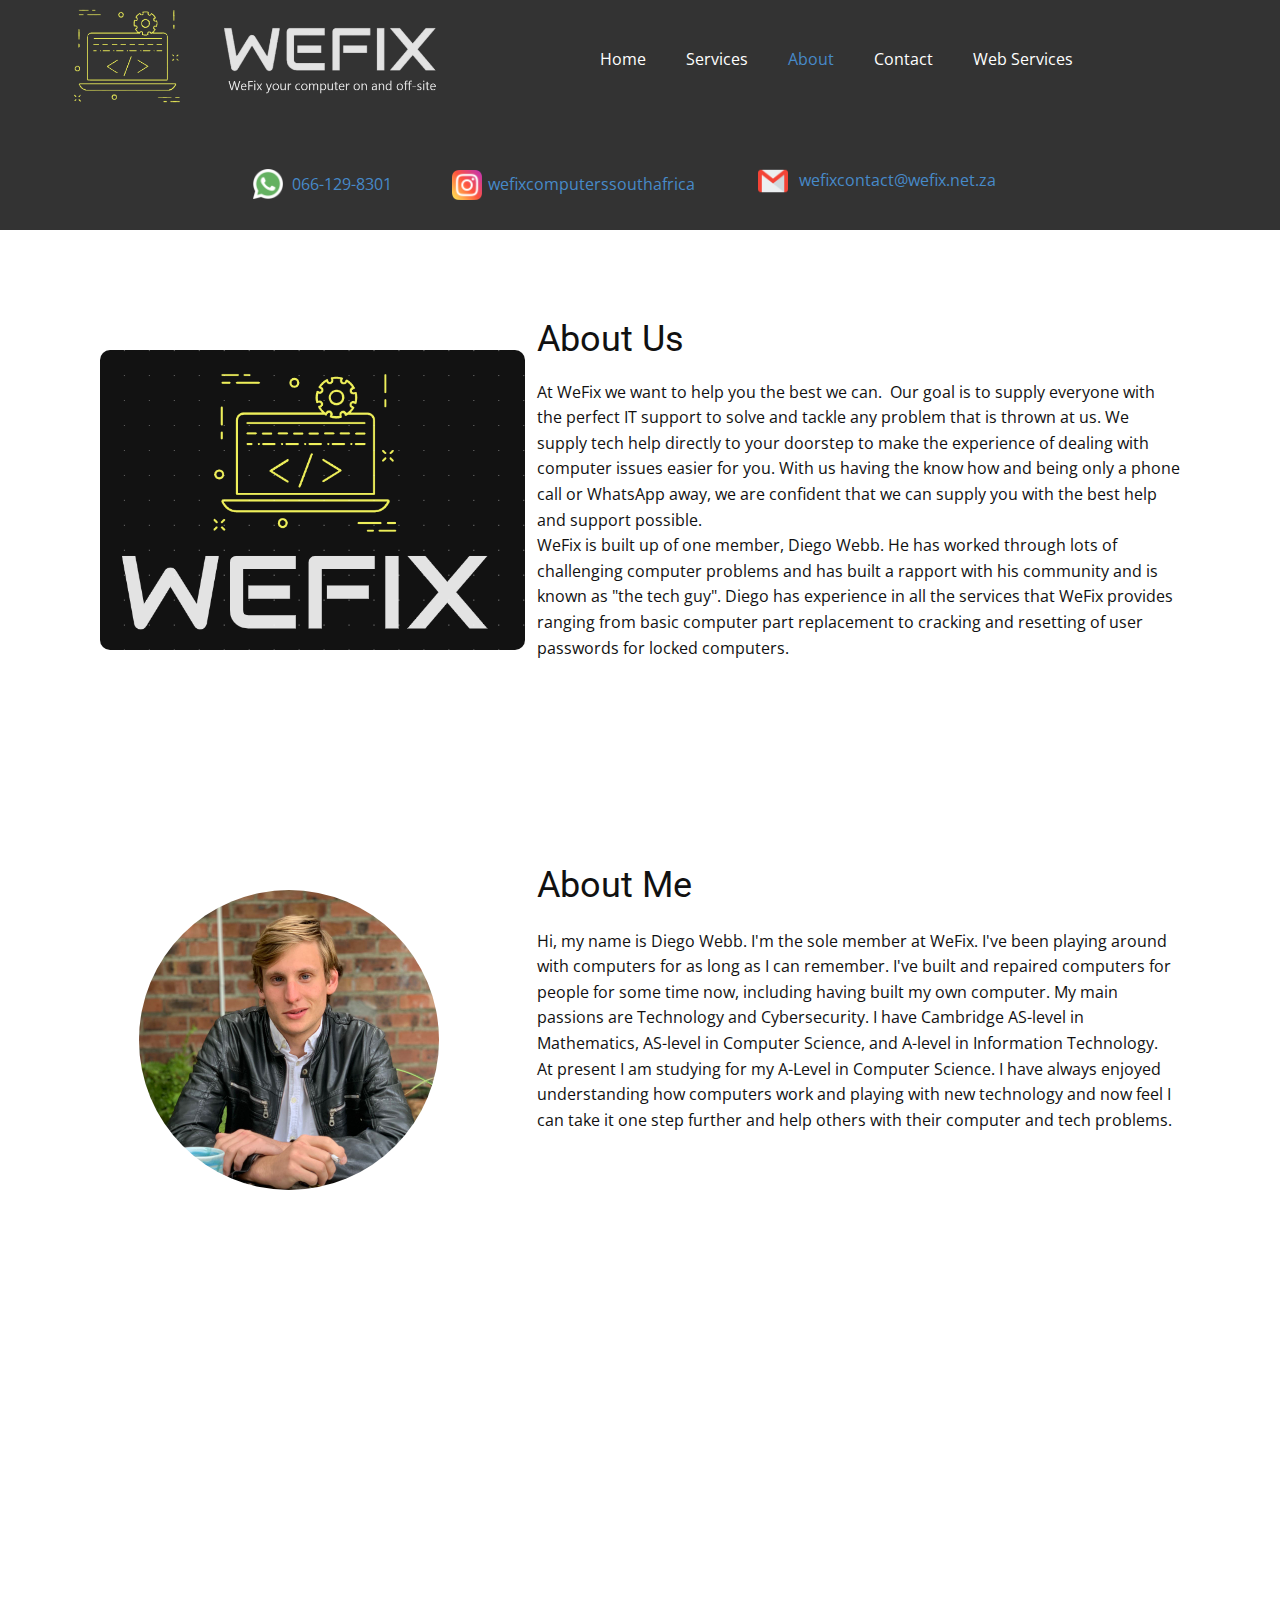
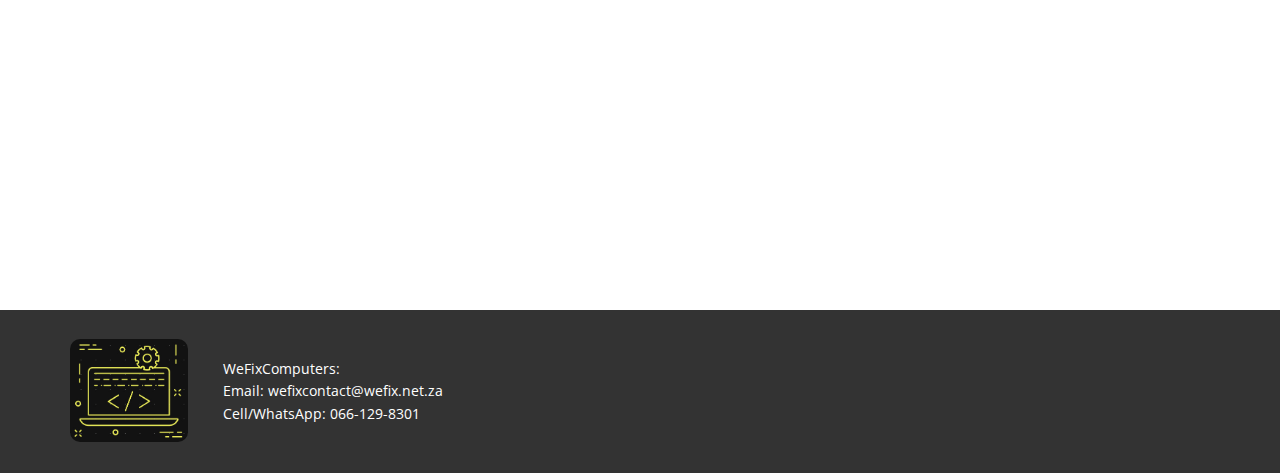
==== commit 3dbe81d6: "Update About.html" ====
--- a/About.html
+++ b/About.html
@@ -129,19 +129,9 @@
         <p class="u-align-left u-small-text u-text u-text-variant u-text-1">WeFixComputers:<br>Email:&nbsp;​wefixcontact@wefix.net.za<br>Cell/WhatsApp: 066-129-8301
         </p>
       </div></footer>
-    <section class="u-backlink u-clearfix u-grey-80">
-      <a class="u-link" href="https://nicepage.com/website-templates" target="_blank">
-        <span>Website Templates</span>
-      </a>
-      <p class="u-text">
-        <span>created with</span>
-      </p>
-      <a class="u-link" href="" target="_blank">
-        <span>Website Builder Software</span>
-      </a>. 
-    </section><span style="height: 64px; width: 64px; margin-left: 0px; margin-right: auto; margin-top: 0px; background-image: none; right: 20px; bottom: 20px; padding: 15px;" class="u-back-to-top u-icon u-icon-circle u-opacity u-opacity-85 u-palette-1-base" data-href="#">
+    <span style="height: 64px; width: 64px; margin-left: 0px; margin-right: auto; margin-top: 0px; background-image: none; right: 20px; bottom: 20px; padding: 15px;" class="u-back-to-top u-icon u-icon-circle u-opacity u-opacity-85 u-palette-1-base" data-href="#">
         <svg class="u-svg-link" preserveAspectRatio="xMidYMin slice" viewBox="0 0 551.13 551.13"><use xmlns:xlink="http://www.w3.org/1999/xlink" xlink:href="#svg-1d98"></use></svg>
         <svg class="u-svg-content" enable-background="new 0 0 551.13 551.13" viewBox="0 0 551.13 551.13" xmlns="http://www.w3.org/2000/svg" id="svg-1d98"><path d="m275.565 189.451 223.897 223.897h51.668l-275.565-275.565-275.565 275.565h51.668z"></path></svg>
     </span>
   
-</body></html>+</body></html>
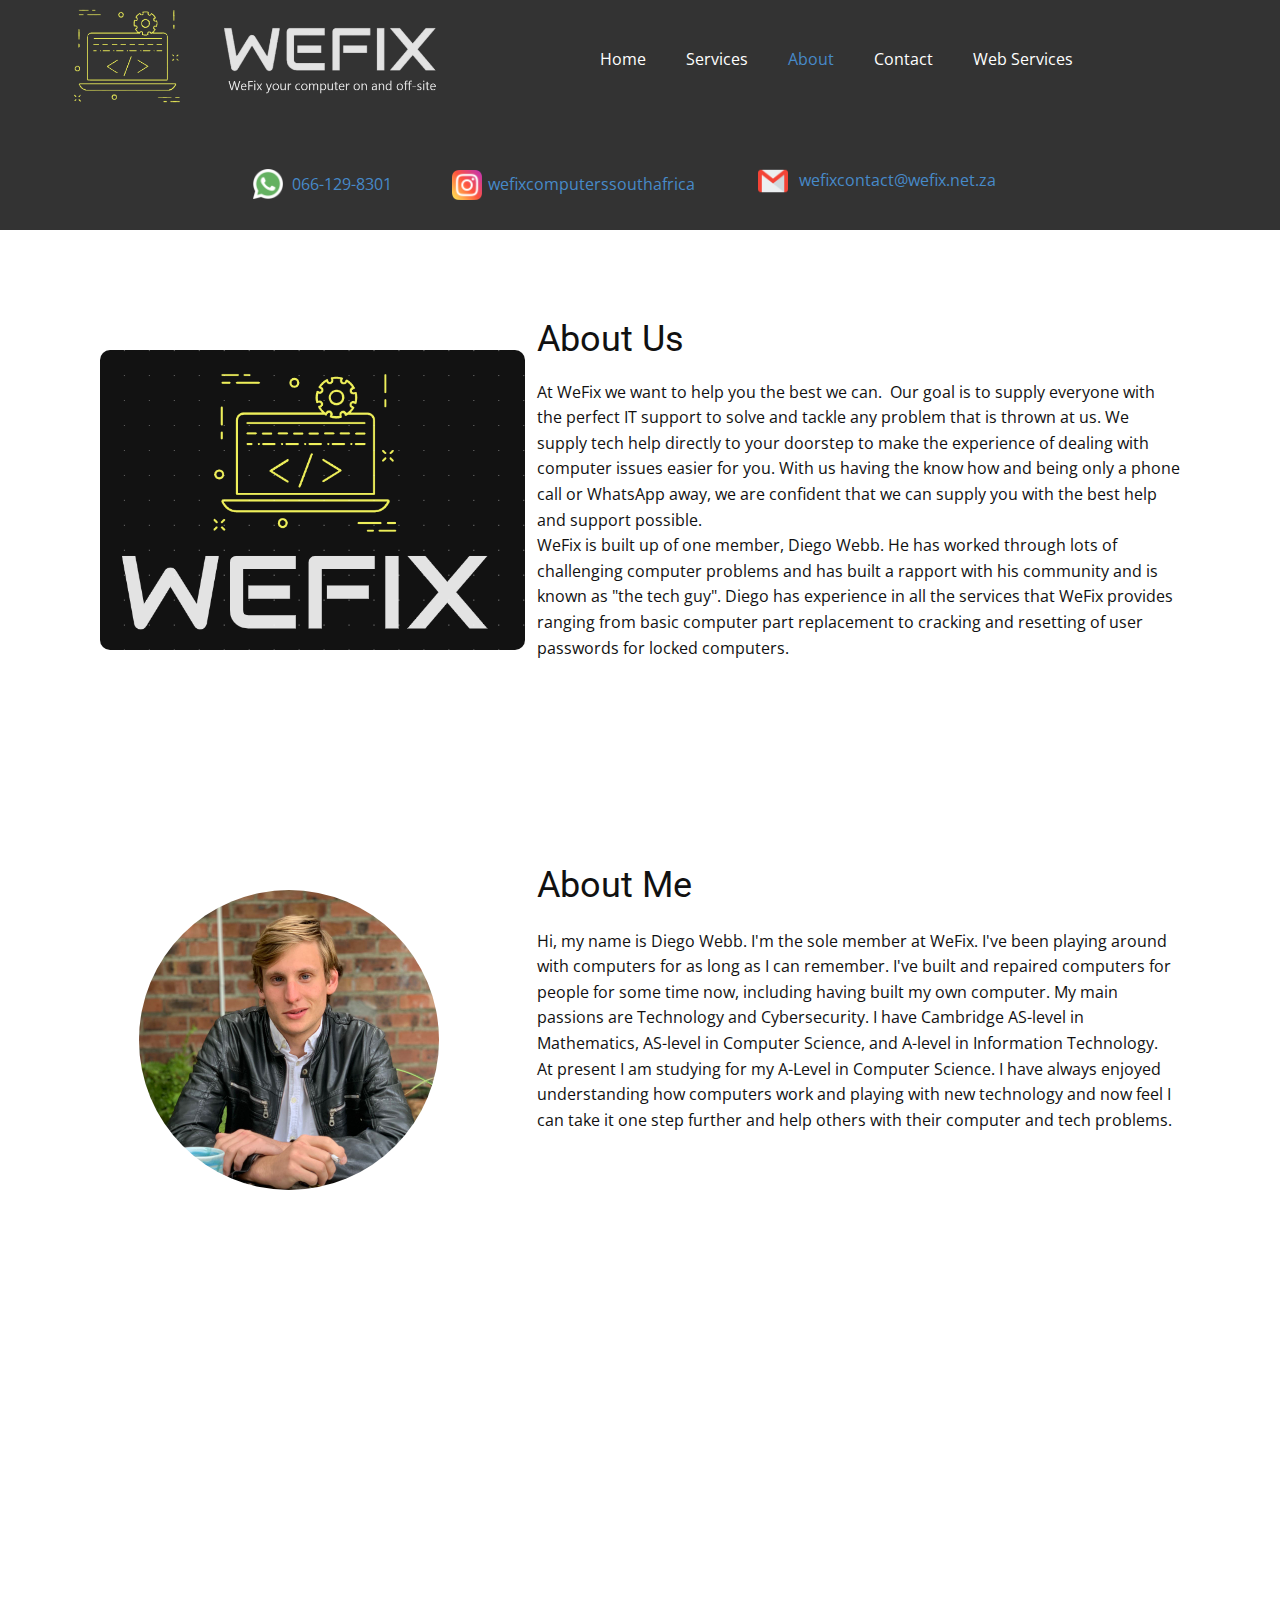
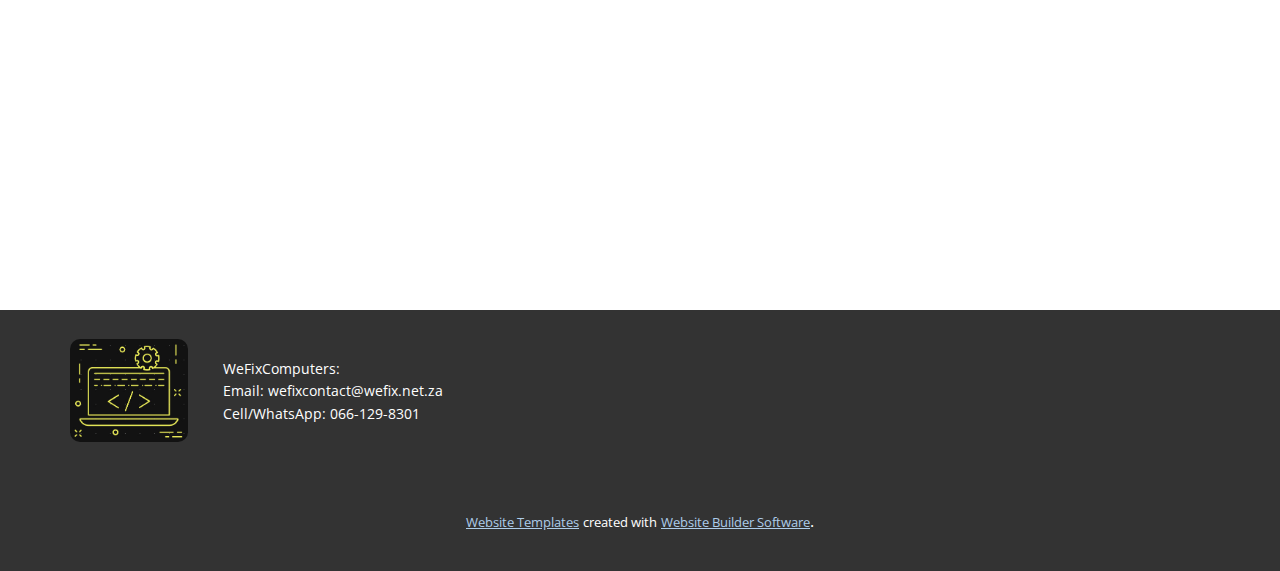
==== commit bc0625f5: "commit" ====
--- a/About.html
+++ b/About.html
@@ -39,7 +39,7 @@
         <p class="u-text u-text-3">
           <a class="u-active-none u-border-none u-btn u-button-link u-button-style u-hover-none u-none u-text-palette-1-base u-btn-3" href="mailto:wefixcontact@wefix.net.za?subject=Contact%20WeFix"> wefixcontact@wefix.net.za</a>
         </p>
-        <nav class="u-align-left u-menu u-menu-dropdown u-offcanvas u-menu-1">
+        <nav class="u-align-left u-menu u-menu-one-level u-offcanvas u-menu-1">
           <div class="menu-collapse" style="font-size: 1rem;">
             <a class="u-button-style u-nav-link" href="#" style="padding: 4px; font-size: calc(1em + 8px);">
               <svg class="u-svg-link" preserveAspectRatio="xMidYMin slice" viewBox="0 0 302 302" style=""><use xmlns:xlink="http://www.w3.org/1999/xlink" xlink:href="#svg-8a8f"></use></svg>
@@ -52,7 +52,7 @@
 </li><li class="u-nav-item"><a class="u-button-style u-nav-link u-text-active-palette-1-base u-text-hover-palette-2-base" href="Services.html" style="padding: 10px 20px;">Services</a>
 </li><li class="u-nav-item"><a class="u-button-style u-nav-link u-text-active-palette-1-base u-text-hover-palette-2-base" href="About.html" style="padding: 10px 20px;">About</a>
 </li><li class="u-nav-item"><a class="u-button-style u-nav-link u-text-active-palette-1-base u-text-hover-palette-2-base" href="Contact.html" style="padding: 10px 20px;">Contact</a>
-</li><li class="u-nav-item"><a class="u-button-style u-nav-link u-text-active-palette-1-base u-text-hover-palette-2-base" href="https://webservices.wefix.net.za/" style="padding: 10px 20px;">Web Services</a>
+</li><li class="u-nav-item"><a class="u-button-style u-nav-link u-text-active-palette-1-base u-text-hover-palette-2-base" href="https://webservices.wefix.net.za/" target="_blank" style="padding: 10px 20px;">Web Services</a>
 </li></ul>
           </div>
           <div class="u-custom-menu u-nav-container-collapse">
@@ -63,7 +63,7 @@
 </li><li class="u-nav-item"><a class="u-button-style u-nav-link" href="Services.html">Services</a>
 </li><li class="u-nav-item"><a class="u-button-style u-nav-link" href="About.html">About</a>
 </li><li class="u-nav-item"><a class="u-button-style u-nav-link" href="Contact.html">Contact</a>
-</li><li class="u-nav-item"><a class="u-button-style u-nav-link" href="https://webservices.wefix.net.za/">Web Services</a>
+</li><li class="u-nav-item"><a class="u-button-style u-nav-link" href="https://webservices.wefix.net.za/" target="_blank">Web Services</a>
 </li></ul>
               </div>
             </div>
@@ -129,9 +129,19 @@
         <p class="u-align-left u-small-text u-text u-text-variant u-text-1">WeFixComputers:<br>Email:&nbsp;​wefixcontact@wefix.net.za<br>Cell/WhatsApp: 066-129-8301
         </p>
       </div></footer>
-    <span style="height: 64px; width: 64px; margin-left: 0px; margin-right: auto; margin-top: 0px; background-image: none; right: 20px; bottom: 20px; padding: 15px;" class="u-back-to-top u-icon u-icon-circle u-opacity u-opacity-85 u-palette-1-base" data-href="#">
+    <section class="u-backlink u-clearfix u-grey-80">
+      <a class="u-link" href="https://nicepage.com/website-templates" target="_blank">
+        <span>Website Templates</span>
+      </a>
+      <p class="u-text">
+        <span>created with</span>
+      </p>
+      <a class="u-link" href="" target="_blank">
+        <span>Website Builder Software</span>
+      </a>. 
+    </section><span style="height: 64px; width: 64px; margin-left: 0px; margin-right: auto; margin-top: 0px; background-image: none; right: 20px; bottom: 20px; padding: 15px;" class="u-back-to-top u-icon u-icon-circle u-opacity u-opacity-85 u-palette-1-base" data-href="#">
         <svg class="u-svg-link" preserveAspectRatio="xMidYMin slice" viewBox="0 0 551.13 551.13"><use xmlns:xlink="http://www.w3.org/1999/xlink" xlink:href="#svg-1d98"></use></svg>
         <svg class="u-svg-content" enable-background="new 0 0 551.13 551.13" viewBox="0 0 551.13 551.13" xmlns="http://www.w3.org/2000/svg" id="svg-1d98"><path d="m275.565 189.451 223.897 223.897h51.668l-275.565-275.565-275.565 275.565h51.668z"></path></svg>
     </span>
   
-</body></html>
+</body></html>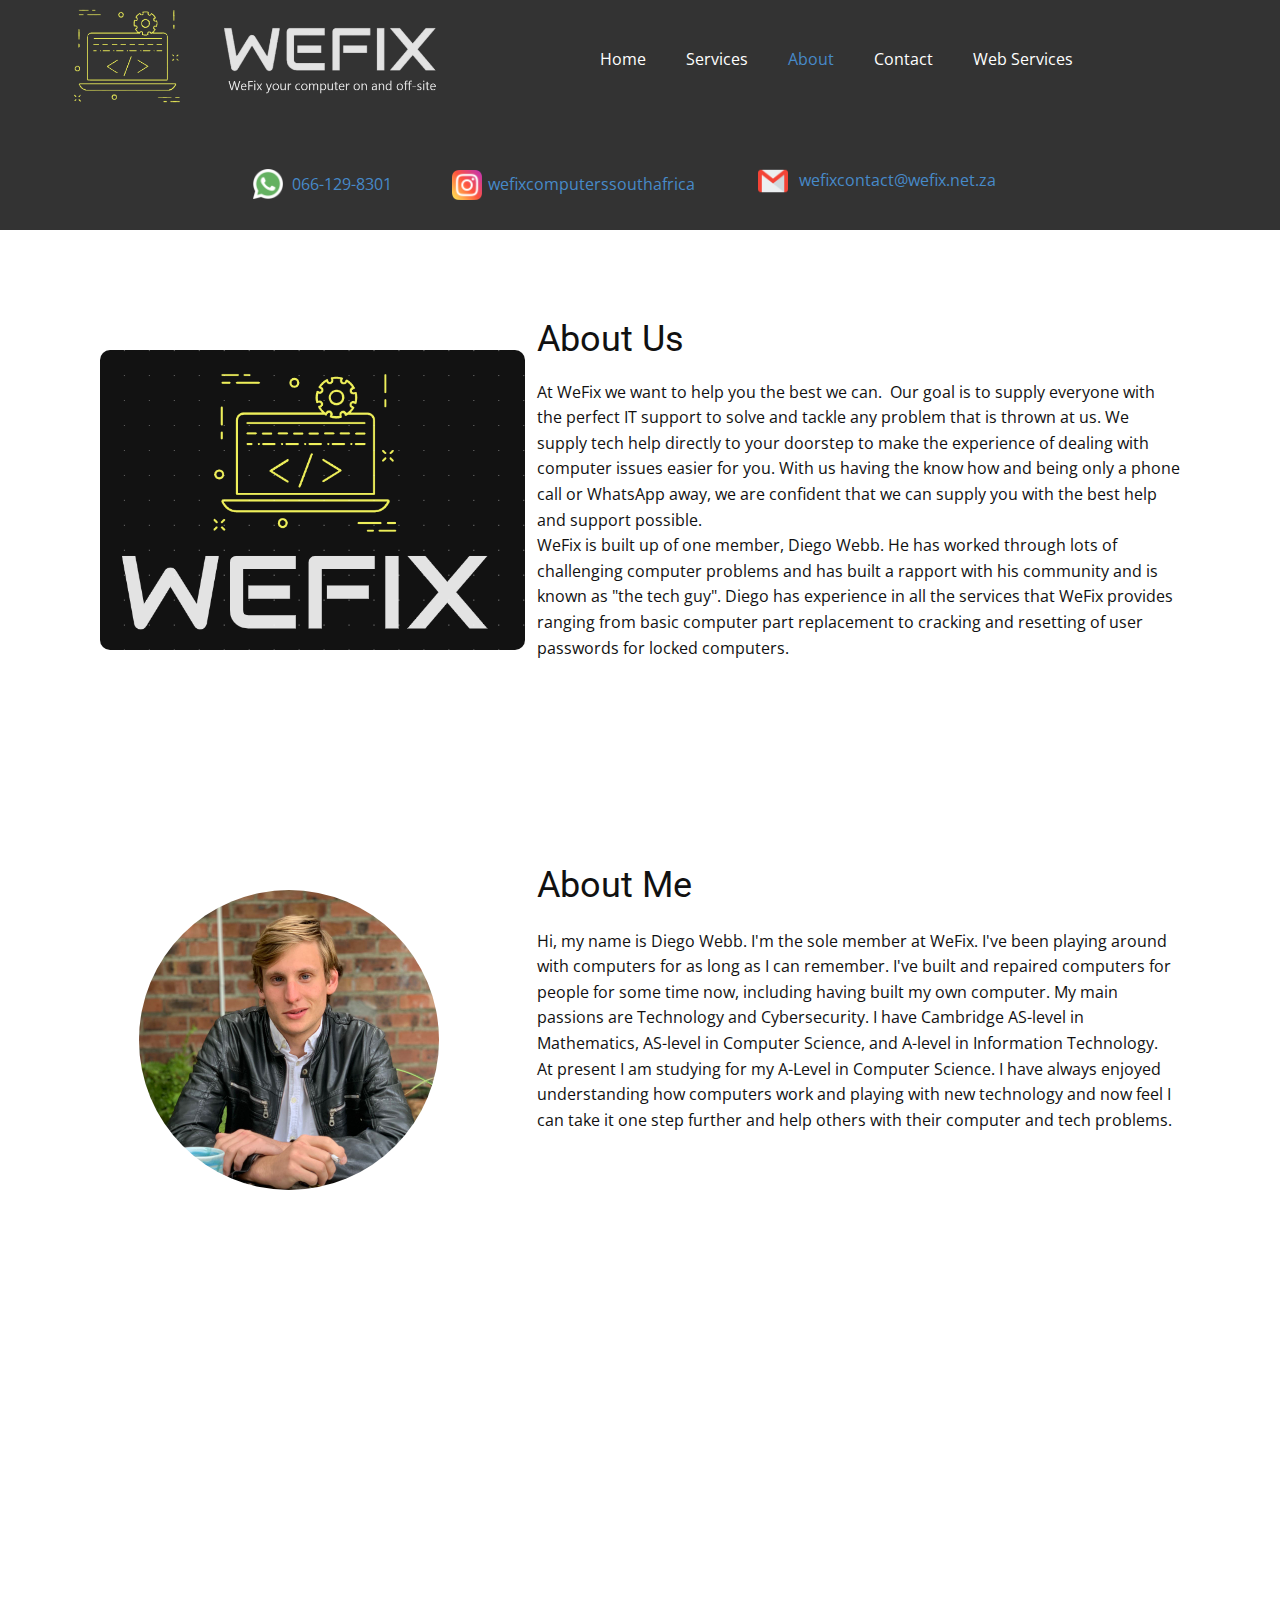
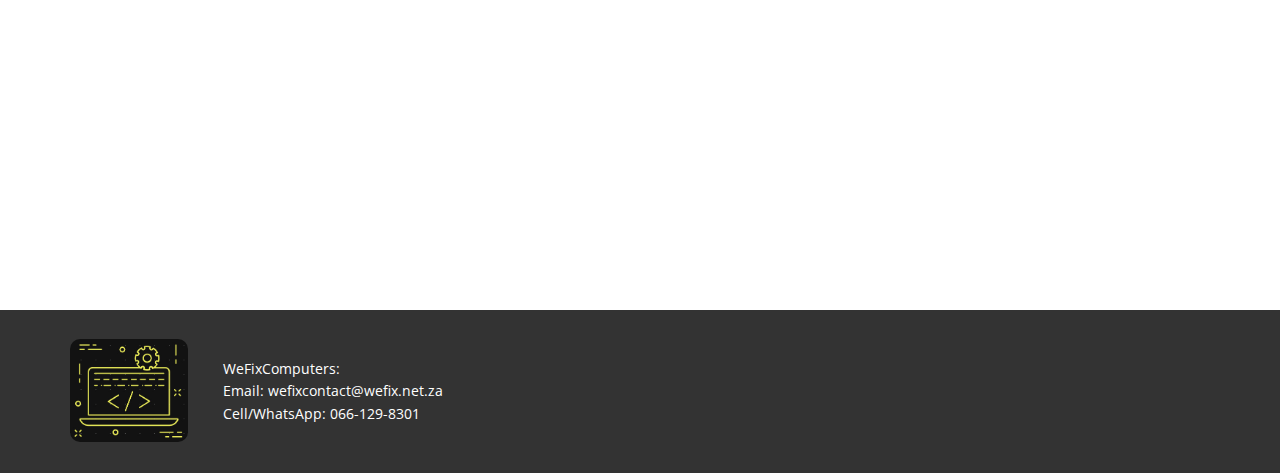
==== commit d85866cc: "Update About.html" ====
--- a/About.html
+++ b/About.html
@@ -129,19 +129,9 @@
         <p class="u-align-left u-small-text u-text u-text-variant u-text-1">WeFixComputers:<br>Email:&nbsp;​wefixcontact@wefix.net.za<br>Cell/WhatsApp: 066-129-8301
         </p>
       </div></footer>
-    <section class="u-backlink u-clearfix u-grey-80">
-      <a class="u-link" href="https://nicepage.com/website-templates" target="_blank">
-        <span>Website Templates</span>
-      </a>
-      <p class="u-text">
-        <span>created with</span>
-      </p>
-      <a class="u-link" href="" target="_blank">
-        <span>Website Builder Software</span>
-      </a>. 
-    </section><span style="height: 64px; width: 64px; margin-left: 0px; margin-right: auto; margin-top: 0px; background-image: none; right: 20px; bottom: 20px; padding: 15px;" class="u-back-to-top u-icon u-icon-circle u-opacity u-opacity-85 u-palette-1-base" data-href="#">
+    <span style="height: 64px; width: 64px; margin-left: 0px; margin-right: auto; margin-top: 0px; background-image: none; right: 20px; bottom: 20px; padding: 15px;" class="u-back-to-top u-icon u-icon-circle u-opacity u-opacity-85 u-palette-1-base" data-href="#">
         <svg class="u-svg-link" preserveAspectRatio="xMidYMin slice" viewBox="0 0 551.13 551.13"><use xmlns:xlink="http://www.w3.org/1999/xlink" xlink:href="#svg-1d98"></use></svg>
         <svg class="u-svg-content" enable-background="new 0 0 551.13 551.13" viewBox="0 0 551.13 551.13" xmlns="http://www.w3.org/2000/svg" id="svg-1d98"><path d="m275.565 189.451 223.897 223.897h51.668l-275.565-275.565-275.565 275.565h51.668z"></path></svg>
     </span>
   
-</body></html>+</body></html>
